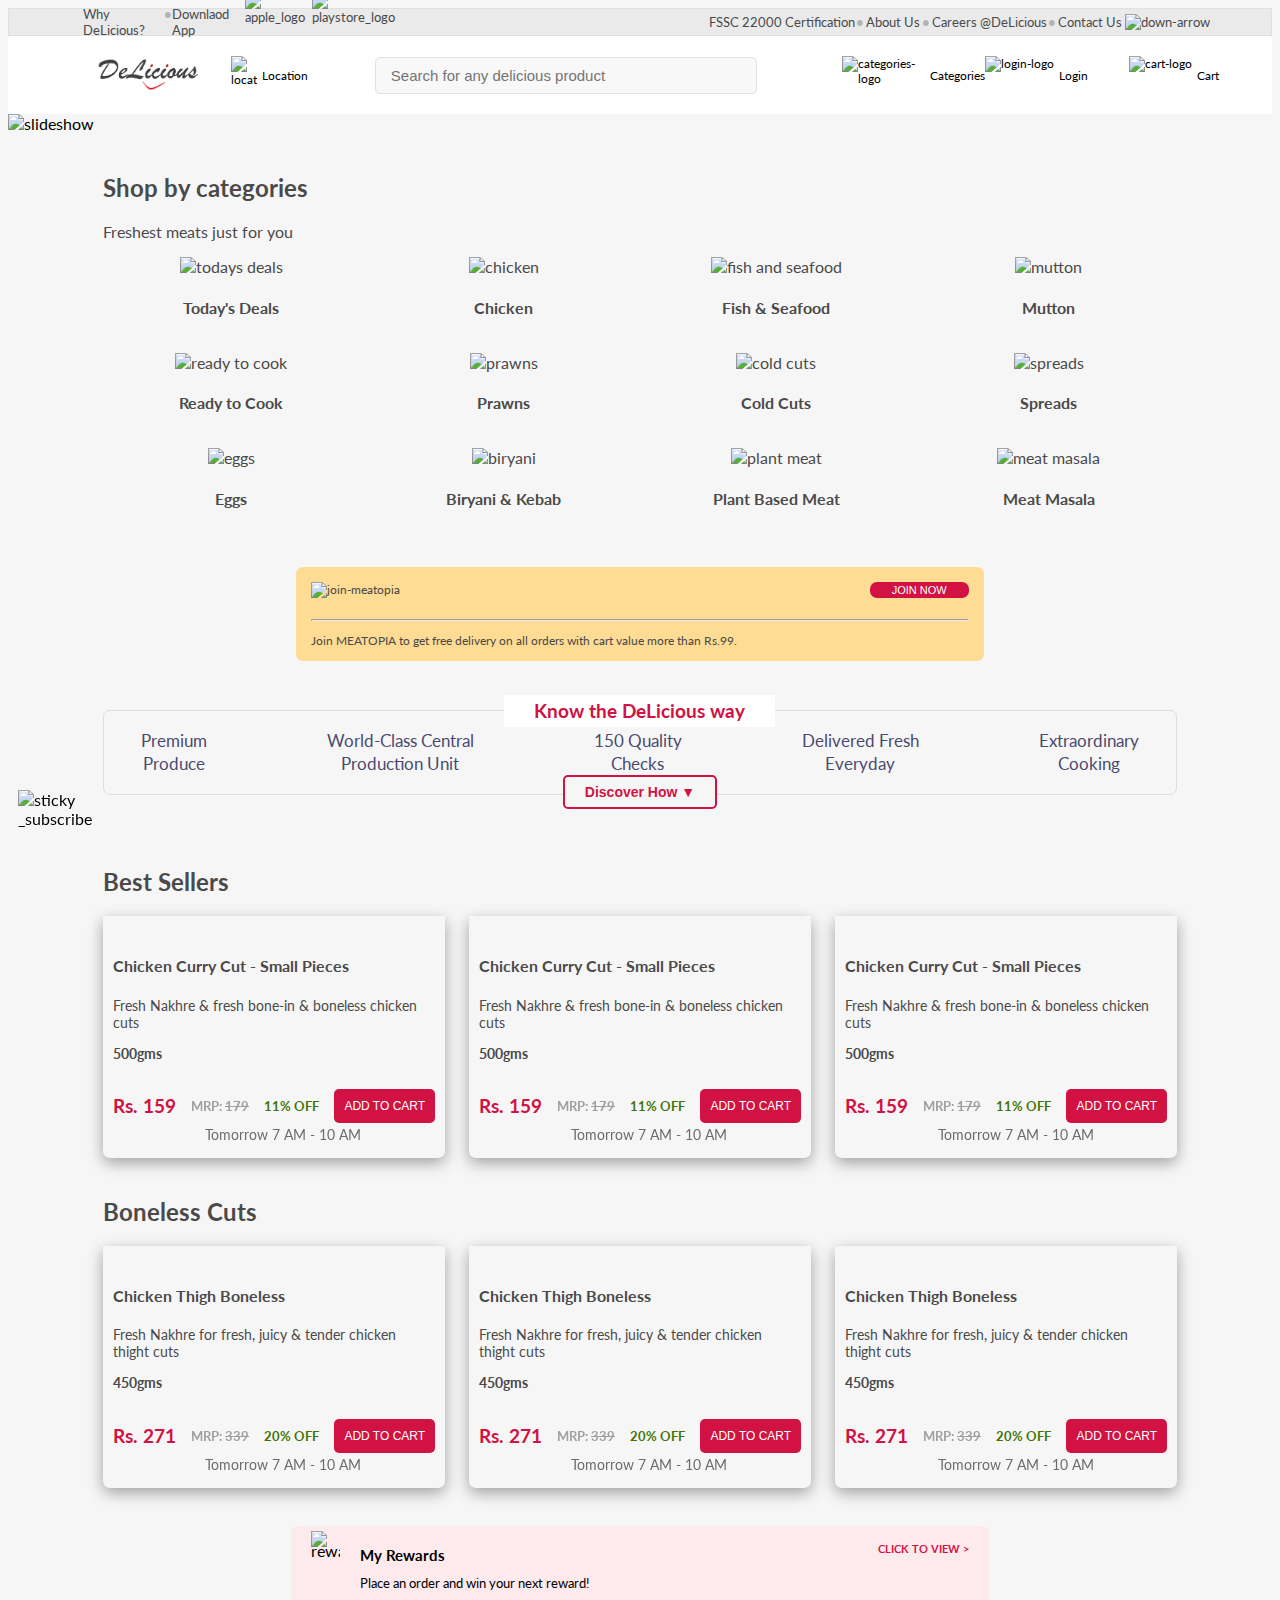
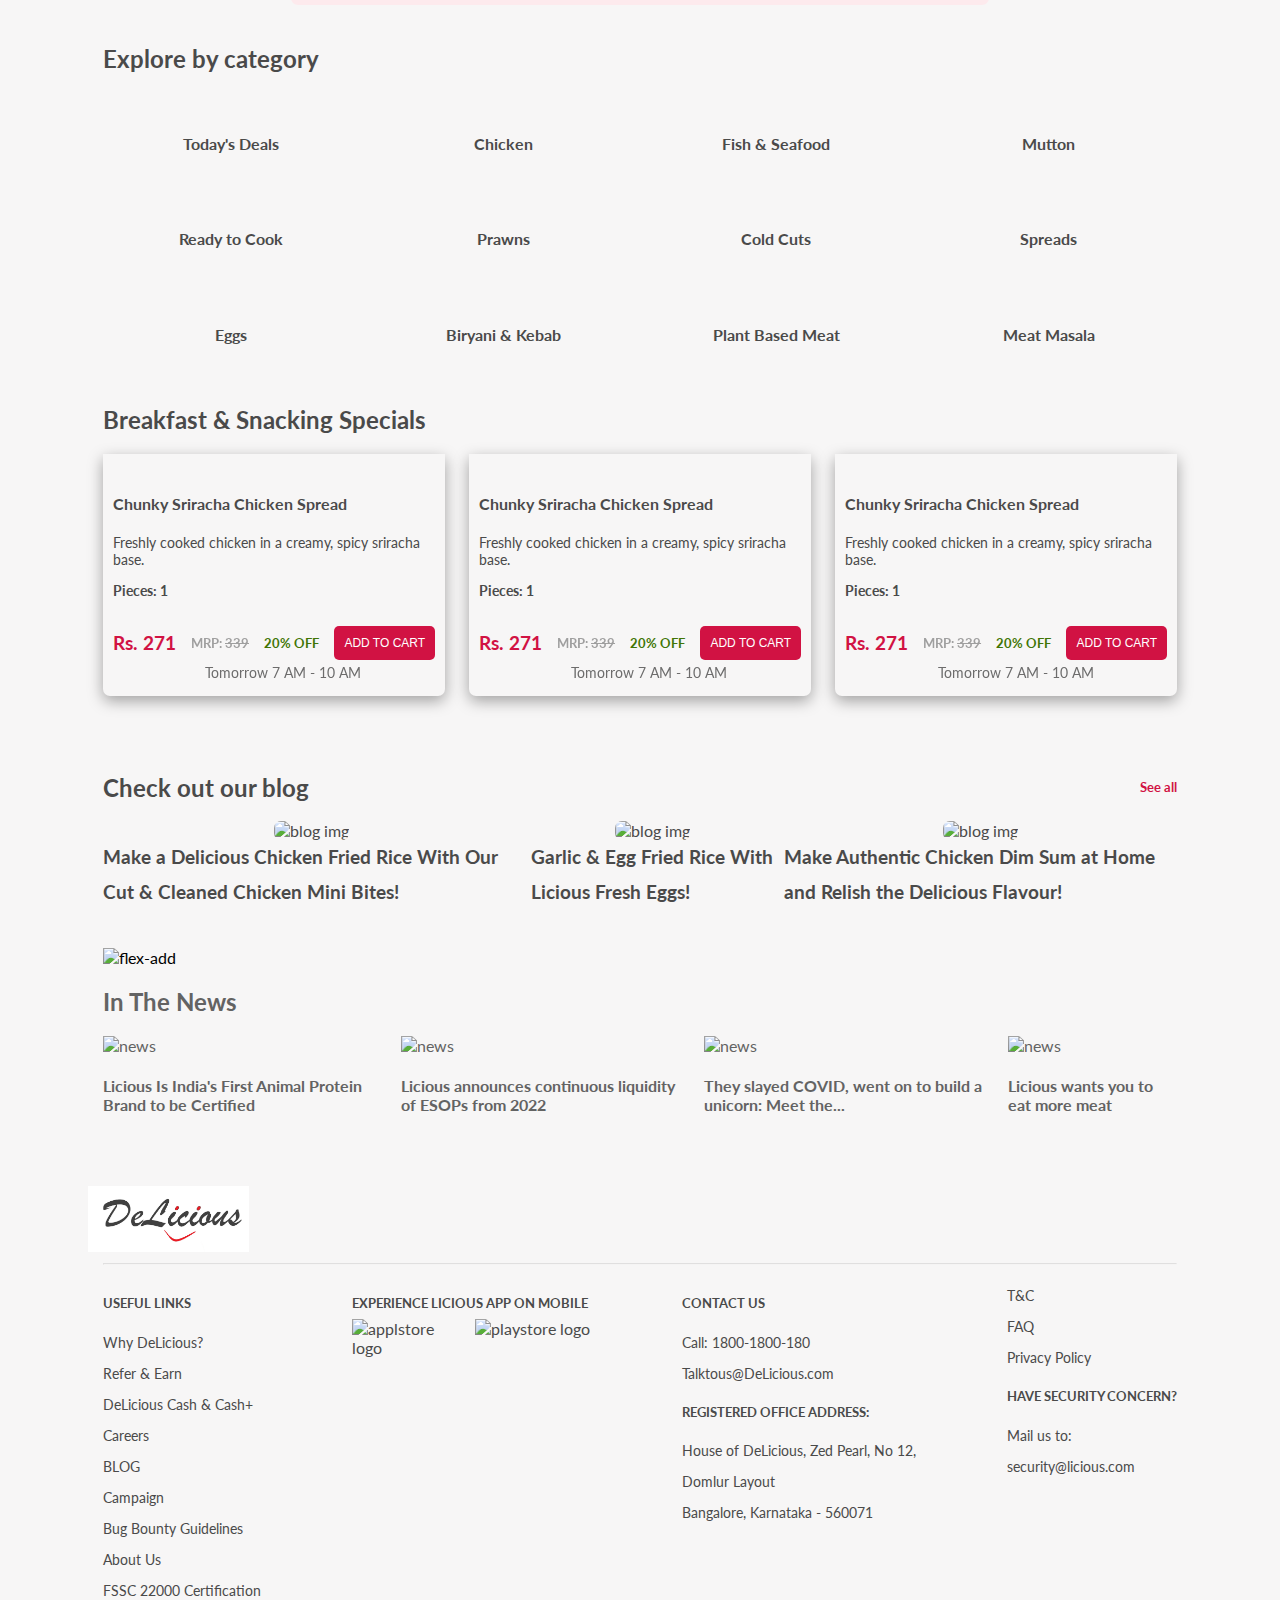
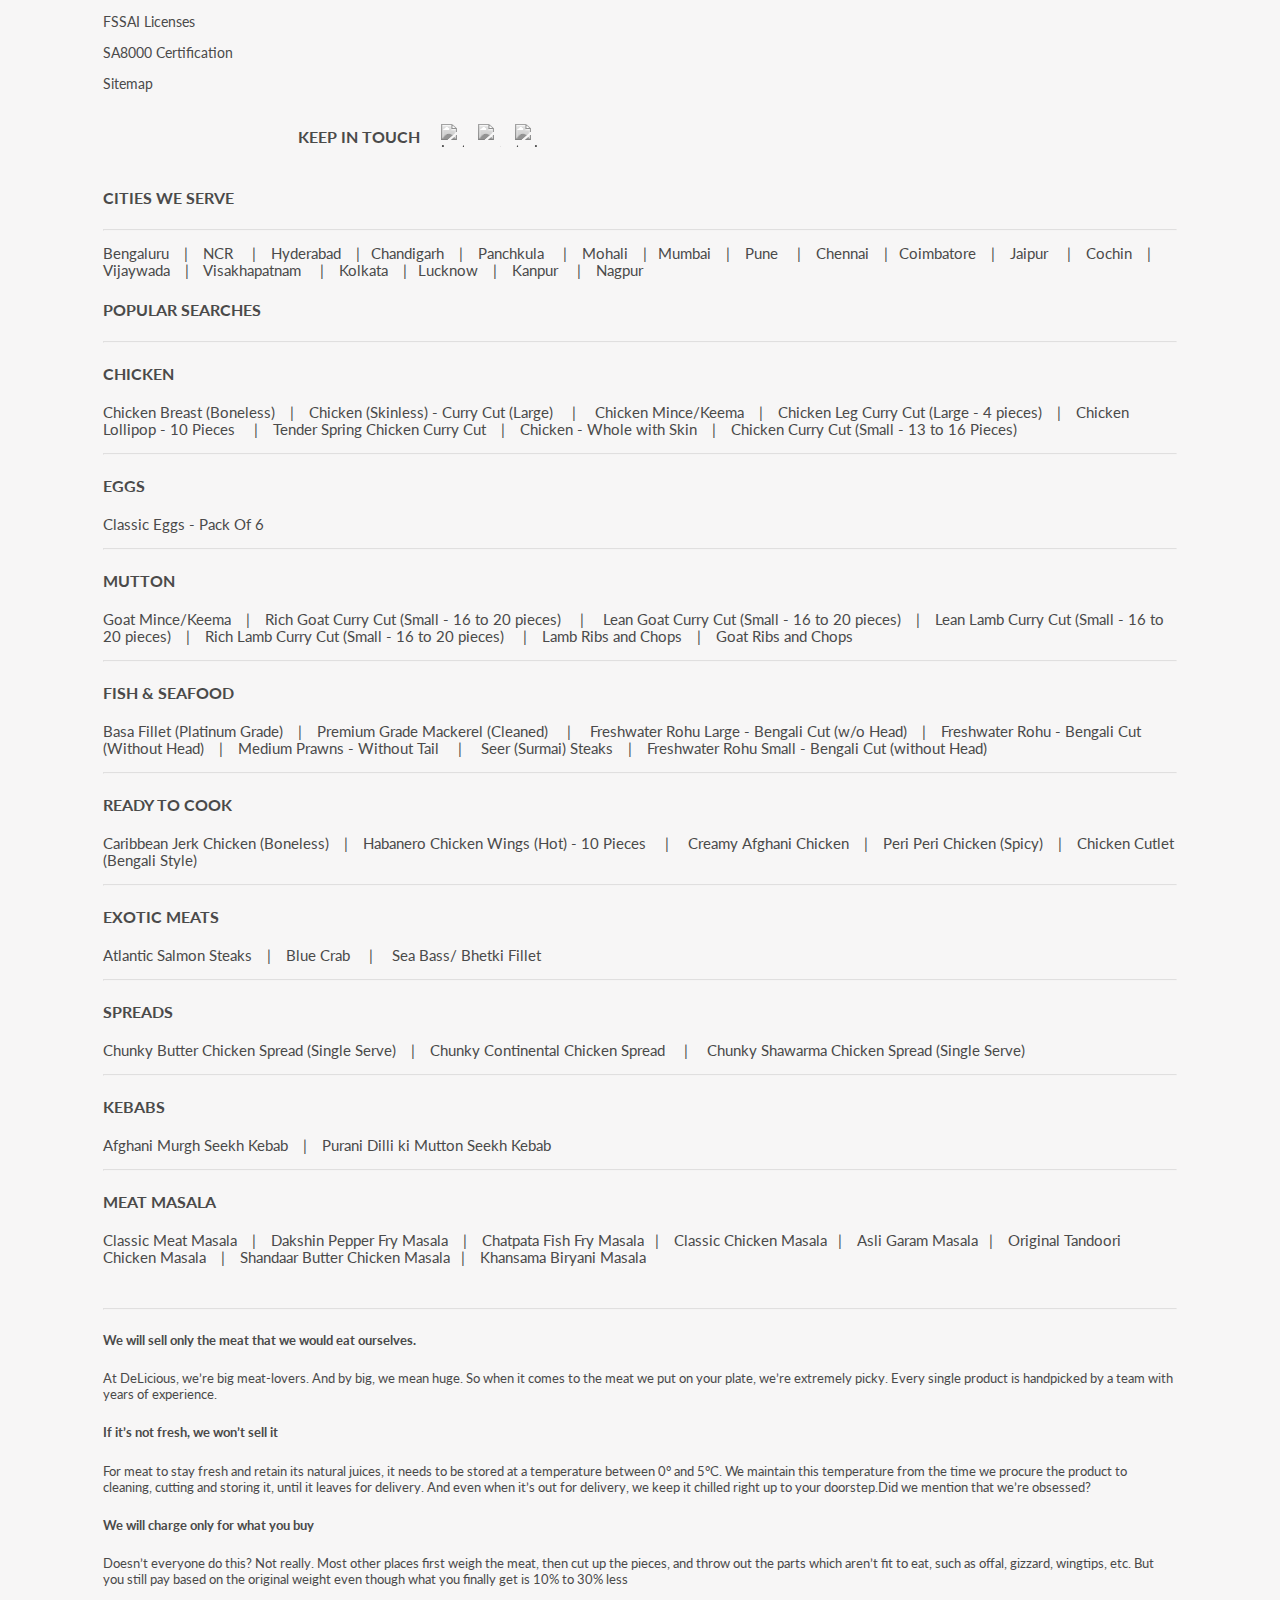
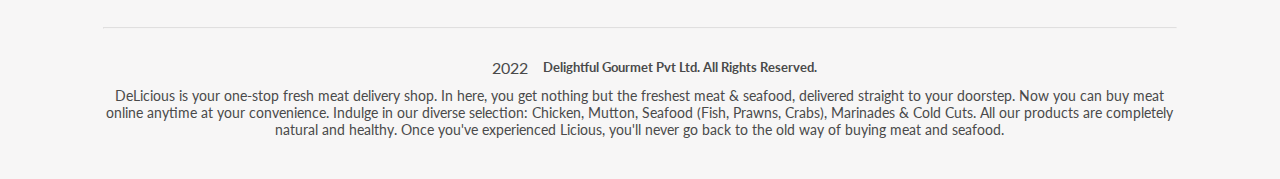
==== index.html @ 7a07c832 "Merge pull request #16 from AditiSharma00/Umesh_day01" ====
<!DOCTYPE html>
<html lang="en">
  <head>
    <meta charset="UTF-8" />
    <meta http-equiv="X-UA-Compatible" content="IE=edge" />
    <meta name="viewport" content="width=device-width, initial-scale=1.0" />
    <!-- importing the font -->
    <link href='http://fonts.googleapis.com/css?family=Lato:400,700' rel='stylesheet' type='text/css'>
    <title>
      Order Meat Online - Buy Fresh & High Quality Meat at Best Price on
      DeLicious.in
    </title>
   <link rel="stylesheet" href="./index.css">
  </head>


    <!-- top nav -->
    <div id="top-navbar">
      <div id="top-1">
        <p>Why DeLicious?</p>
        <p id="dot">•</p>
        <p>Downlaod App</p>
        <img
          src="https://www.licious.in/img/rebranding/ios_app_icon.svg"
          alt="apple_logo"
        />
        <img
          src="https://www.licious.in/img/rebranding/android_app_icon.svg"
          alt="playstore_logo"
        />
      </div>
      <div id="top-2">
        <p>FSSC 22000 Certification</p>
        <p id="dot">•</p>
        <p>About Us</p>
        <p id="dot">•</p>
        <p>Careers @DeLicious</p>
        <p id="dot">•</p>
        <p>
          Contact Us
          <img
            width="10%"
            src="https://www.licious.in/img/rebranding/down-arrow.png"
            alt="down-arrow"
          />
        </p>
      </div>
    </div>

    <!-- bottom nav -->
    <div id="bottom-navbar">

      <div>
        <a href="./index.html"> <img width="80%" src="./main_logo.jpeg" alt="main_logo" /></a>
      </div>
      <div>
        
          <img width="18%"
            src="https://www.licious.in/img/rebranding/location_icon.svg"
            alt="location_icon"
          />
           <p>Location</p>
       
      </div>
      <div>
        <input type="text" placeholder="Search for any delicious product" />
      </div>
      <div style="padding-left: 85px;">
        <img
          src="https://www.licious.in/img/rebranding/category-dropdown-icon.svg"
          alt="categories-logo"
        />
         <p id="red">Categories</p>
      </div>
      <div>
        <img
          src="https://www.licious.in/img/rebranding/profile_icon.svg"
          alt="login-logo"
        />
         <p id="red">Login</p>
      </div>
      <div>
        <img
          src="https://www.licious.in/img/rebranding/cart_icon.svg"
          alt="cart-logo"
        />
        <!-- <p style=" color: white; position:initial; font-weight: bolder;margin-left: -15px;margin-bottom: 35px;background-color: #D11243;width: 15px; text-align: center; border-radius: 50%">1</p> -->
         <p>Cart</p> 
      </div>
    </div>
  
  
    <!-- slideshow-1 -->
    <div id="slideshow-1">
      <img
        width="100%"
        src="https://d2407na1z3fc0t.cloudfront.net/Slider/banner_63630e9d6ba0e"
        alt="slideshow"
      />
    </div>
     
    <!-- sticky subscribe -->
     <img class="sticky" width="8%" src="https://www.licious.in/img/rebranding/banner/side.png" alt="sticky _subscribe">

    <!-- categories-1 -->
    <div id="categories-1">
      <div id="head-1"><h2>Shop by categories</h2> <p>Freshest meats just for you</p></div>
      <div id="grid-1">
      <div><img width="100%" src="https://dao54xqhg9jfa.cloudfront.net/OMS-Category/cb6e4eb8-6aec-7872-1638-0c2cf7970b71/original/Todays_Deals.png" alt="todays deals"> <h4>Today's Deals</h4></div>
      <div><img width="100%" src="https://dao54xqhg9jfa.cloudfront.net/OMS-Category/34466dbd-a515-edd1-3e99-05000f217cb6/original/Chicken_(2).png" alt="chicken"> <h4>Chicken</h4></div>
      <div><img width="100%" src="https://dao54xqhg9jfa.cloudfront.net/OMS-Category/caac432f-545f-f03f-ce10-3b911916da70/original/FIsh_(1).png" alt="fish and seafood"> <h4>Fish & Seafood</h4></div>
      <div><img width="100%" src="https://dao54xqhg9jfa.cloudfront.net/OMS-Category/3a3d173d-5537-dafc-0be4-dec0791dcd24/original/MUT.png" alt="mutton"> <h4>Mutton</h4></div>
      <div><img width="100%" src="https://dao54xqhg9jfa.cloudfront.net/OMS-Category/21653c3a-4d6d-da71-2432-6833b88e9629/original/RC.png" alt="ready to cook"> <h4>Ready to Cook</h4></div>
      <div><img width="100%" src="https://dao54xqhg9jfa.cloudfront.net/OMS-Category/f4053965-f199-80a0-2551-d85d712574e2/original/Prawn_(2).png" alt="prawns"> <h4>Prawns</h4></div>
      <div><img width="100%" src="https://dao54xqhg9jfa.cloudfront.net/OMS-Category/49a8dd0c-7254-0b89-b348-b57281c76f5a/original/Coldcuts_(2).png" alt="cold cuts"> <h4>Cold Cuts</h4></div>
      <div><img width="100%" src="https://dao54xqhg9jfa.cloudfront.net/OMS-Category/d9a97969-ebd7-977c-e676-b343a18d7318/original/SPD.png" alt="spreads"> <h4>Spreads</h4></div>
      <div><img width="100%" src="https://dao54xqhg9jfa.cloudfront.net/OMS-Category/1bd08fae-c971-390a-ce8a-6f6502f5bd0d/original/Eggs_(1).png" alt="eggs"> <h4>Eggs</h4></div>
      <div><img width="100%" src="https://dao54xqhg9jfa.cloudfront.net/OMS-Category/0b7ccd0f-0811-c38b-5420-0317c8006bda/original/Biryani_(2).png" alt="biryani"> <h4>Biryani & Kebab</h4></div>
      <div><img width="100%" src="https://dao54xqhg9jfa.cloudfront.net/OMS-Category/66e49926-d949-dfb3-2e79-8052d07f0a3b/original/PBM_6_(8).png" alt="plant meat"> <h4>Plant Based Meat</h4></div>
      <div><img width="100%" src="https://dao54xqhg9jfa.cloudfront.net/OMS-Category/3f37d093-81cf-3c66-115a-2a4575420d68/original/Masala_1200x840_web.png" alt="meat masala"> <h4>Meat Masala</h4></div>
    </div> <br> <br>
  <!-- meatopia -->
    <div id="join-meatopia">
      <div><img width="15%" src="https://www.licious.in/img/rebranding/loyalty_licious_logo.svg" alt="join-meatopia"> <button id="joinnow-btn" >JOIN NOW</button></div>
      <br>  <hr> 
      <p>Join MEATOPIA to get free delivery on all orders with cart value more than Rs.99.</p>
    </div>
    </div>

    <!-- discover how -->
    <div id="pasted_here" style="display: block;"> 

      <div id="discover">
        <div id="disc-main"> <h3> <span style="background-color: white; padding: 5px 30px;"> Know the DeLicious way </span></h3>  </div>
   
        <div id="discover-child">
         <div><p>Premium</p> <p> Produce</p></div> 
         <div><p>World-Class Central</p> <p> Production Unit</p></div>
         <div><p>150 Quality</p> <p> Checks</p></div>
         <div><p>Delivered Fresh</p> <p> Everyday</p></div>
         <div><p>Extraordinary</p> <p> Cooking</p></div>
        </div>
        <div style="text-align: center;margin-top:-20px;"> <button id="btn_02" >Discover How ▼</button>
        </div>
       </div>
       
      </div>
    
        <div id="hectic_one" style="display: none;">
          <!-- collapible div  -->
   <br> <br>
   
   
   <div id="collapse-main" >
   <h3 style="margin-top: -12px; text-align: center; "><span style="background-color: #FBFBFB; padding: 10px 50px; color: #D11243;">The DeLicious way</span> </h3>
    <p style="display: flex;flex-direction:row-reverse;margin-right:20px;margin-top: -15px;color: #636363;"><span id="ex" style="cursor: pointer;">x</span></p>

    <div style="display: flex;justify-content: space-around;">
      <div id="collapse-main-child-1" style="width: 30%;border: 1px solid none;color: #636363 ;text-align: center;filter:grayscale();display: flex;flex-direction: column;justify-content:space-around; gap: 100px;">
        <div>
          <img width="60%" src="https://www.licious.in/img/rebranding/landing/USP1.png" alt="img">
          <h4>Premium produce, sourced directly from the origin</h4>
          <p>At Licious, we work closely with our farmers to ensure the best ethically-raised breeds that are administered nutrient-rich feed under stringent biosecurity protocols. Utmost care at the source is what sets our quality beyond ordinary.</p>
        </div>
  
        <div>
          <img width="60%" src="https://www.licious.in/img/rebranding/landing/USP3.png" alt="img">
          <h4>Compliance to 150 stringent quality checks.</h4>
          <p>Our highly qualified team of doctors & chefs strictly comply with the FSSAI hygiene standards for handling & processing to offer you premium grade gourmet meat, fish and seafood products.</p>
        </div>
  
        <div>
          <img width="60%" src="https://www.licious.in/img/rebranding/landing/USP5.png" alt="img">
          <h4>Experience extraordinary cooking</h4>
          <p>Our premium meat, fish and seafood products are cleaned, wastage-free & cook faster with minimum moisture loss so you get more value for your money.</p>
        </div>
  
      </div>

      <!-- mid-image -->

      <div style="display: flex; align-items: center;"><img width="130px" src="https://i.ibb.co/vYb08D1/host-it.png" alt=""></div>
  
      <div id="collapse-main-child-2" style="width: 30%;border: 1px solid none;color: #636363; text-align: center;filter:grayscale();display: flex;flex-direction: column;justify-content:space-around;">
        <div>
          <img width="60%" src="https://www.licious.in/img/rebranding/landing/USP2.png" alt="img">
          <h4>
            Scientifically designed Central Production Unit</h4>
          <p>Our first-of-its-kind world-class production unit is temperature controlled to maintain natural goodness and nutrients. We adhere to highest quality standards by combining meat science and artisanal butchery.</p>
        </div>
  
        <div>
          <img width="60%" src="https://www.licious.in/img/rebranding/landing/USP4.png" alt="img">
          <h4>Delivered fresh every day</h4>
          <p>Day’s cut lamb and chicken from our farms, and day’s catch seafood straight from the coast, delivered chilled and not frozen so you get meat as fresh as it can get.

          </p>
        </div>
  
  
      </div>
  
    </div>
   </div>

   <h3 style="margin-top: -18px; text-align: center; "><button id="close" style="background-color: #FBFBFB;cursor: pointer; padding: 7px 25px; color: #D11243;border: none;border: 2px solid #D11243;border-radius: 7px ;font-size: 14px;font-weight: bold;"> Close ˄</button> </h3>

   <!-- collapsible div ends here -->
        </div>


    
     <!-- banks flex --> <br> 
     <div id="flex-1"><img width="100%" src="https://dao54xqhg9jfa.cloudfront.net/OMS-StaticBanner/a5372f18-3f0a-a801-0160-cb20957f3acd/original/static-bank-units-nov-web.jpg?format=webp" alt=""></div>


    <!-- cards here -->
    <div id="main-cards" style="width: 85%; margin: auto; color: #4A4A4A;">
      <div><h2>Best Sellers</h2></div>


        <div style="display: flex;justify-content: space-between;">
          <div style="width:30%;box-shadow: rgba(0, 0, 0, 0.35) 0px 5px 15px; padding: 0px 10px 1px 10px; border-radius: 0px 0px 7px 7px;">
            <img style="border-radius: 7px 7px 0px 0px ; text-align: center;" width="100%" src="https://dao54xqhg9jfa.cloudfront.net/OMS-ProductMerchantdising/ac53a507-4bdd-92cd-ee0b-c96281e04999/original/chicken-curry-cut.jpg?format=webp" alt="">
            <h4>Chicken Curry Cut - Small Pieces</h4> 
            <p style="font-size: 14px;">Fresh Nakhre & fresh bone-in & boneless chicken cuts</p>
            <p style="font-size: 14px;font-weight: bold;">500gms</p>
            <div style="display:flex; justify-content:space-between;align-items: center;"><h3 style="color: #D11243;">Rs. 159</h3><h5 style="opacity: 50%;">MRP: <strike>179</strike> </h5><h5 style="color:#417505">11% OFF</h5>  <button style="color: white; background-color:#D11243; border:none;border-radius: 5px ;padding: 10px 10px;font-size: 12px;" >ADD TO CART</button></div>
            <p style="text-align: center;opacity: 80%; margin-top: -10px; font-size: 14px; "><img style="margin-top:10px;" width="6%" src="https://www.licious.in/img/rebranding/express_delivery.svg" alt=""> &emsp; Tomorrow 7 AM - 10 AM</p>
          </div>
  
          <div style="width:30%;box-shadow: rgba(0, 0, 0, 0.35) 0px 5px 15px; padding: 0px 10px 1px 10px; border-radius: 0px 0px 7px 7px;">
            <img style="border-radius: 7px 7px 0px 0px ; text-align: center;" width="100%" src="https://dao54xqhg9jfa.cloudfront.net/OMS-ProductMerchantdising/ac53a507-4bdd-92cd-ee0b-c96281e04999/original/chicken-curry-cut.jpg?format=webp" alt="">
            <h4>Chicken Curry Cut - Small Pieces</h4> 
            <p style="font-size: 14px;">Fresh Nakhre & fresh bone-in & boneless chicken cuts</p>
            <p style="font-size: 14px;font-weight: bold;">500gms</p>
            <div style="display:flex; justify-content:space-between;align-items: center;"><h3 style="color: #D11243;">Rs. 159</h3><h5 style="opacity: 50%;">MRP: <strike>179</strike> </h5><h5 style="color:#417505">11% OFF</h5>  <button style="color: white; background-color:#D11243; border:none;border-radius: 5px ;padding: 10px 10px;font-size: 12px;" >ADD TO CART</button></div>
            <p style="text-align: center;opacity: 80%; margin-top: -10px; font-size: 14px; "><img style="margin-top:10px;" width="6%" src="https://www.licious.in/img/rebranding/express_delivery.svg" alt=""> &emsp; Tomorrow 7 AM - 10 AM</p>
          </div>
  
  
          <div style="width:30%;box-shadow: rgba(0, 0, 0, 0.35) 0px 5px 15px; padding: 0px 10px 1px 10px; border-radius: 0px 0px 7px 7px;">
            <img style="border-radius: 7px 7px 0px 0px ; text-align: center;" width="100%" src="https://dao54xqhg9jfa.cloudfront.net/OMS-ProductMerchantdising/ac53a507-4bdd-92cd-ee0b-c96281e04999/original/chicken-curry-cut.jpg?format=webp" alt="">
            <h4>Chicken Curry Cut - Small Pieces</h4> 
            <p style="font-size: 14px;">Fresh Nakhre & fresh bone-in & boneless chicken cuts</p>
            <p style="font-size: 14px;font-weight: bold;">500gms</p>
            <div style="display:flex; justify-content:space-between;align-items: center;"><h3 style="color: #D11243;">Rs. 159</h3><h5 style="opacity: 50%;">MRP: <strike>179</strike> </h5><h5 style="color:#417505">11% OFF</h5>  <button style="color: white; background-color:#D11243; border:none;border-radius: 5px ;padding: 10px 10px;font-size: 12px;" >ADD TO CART</button></div>
            <p style="text-align: center;opacity: 80%; margin-top: -10px; font-size: 14px; "><img style="margin-top:10px;" width="6%" src="https://www.licious.in/img/rebranding/express_delivery.svg" alt=""> &emsp; Tomorrow 7 AM - 10 AM</p>
          </div>
        </div>

      </div>

       <!-- cards here --> <br>
    <div id="main-cards" style="width: 85%; margin: auto; color: #4A4A4A;">
      <div><h2>Boneless Cuts</h2></div>


        <div style="display: flex;justify-content: space-between;">
          <div style="width:30%;box-shadow: rgba(0, 0, 0, 0.35) 0px 5px 15px; padding: 0px 10px 1px 10px; border-radius: 0px 0px 7px 7px;">
            <img style="border-radius: 7px 7px 0px 0px ; text-align: center;" width="100%" src="https://dao54xqhg9jfa.cloudfront.net/OMS-ProductMerchantdising/ffd4144f-25a7-6f26-2d90-9a9db0332dda/original/Chicken_Thigh_Boneless_Hero_Shot.jpg?format=webp" alt="">
            <h4>Chicken Thigh Boneless</h4> 
            <p style="font-size: 14px;">Fresh Nakhre for fresh, juicy & tender chicken thight cuts</p>
            <p style="font-size: 14px;font-weight: bold;">450gms</p>
            <div style="display:flex; justify-content:space-between;align-items: center;"><h3 style="color: #D11243;">Rs. 271</h3><h5 style="opacity: 50%;">MRP: <strike>339</strike> </h5><h5 style="color:#417505">20% OFF</h5>  <button style="color: white; background-color:#D11243; border:none;border-radius: 5px ;padding: 10px 10px;font-size: 12px;" >ADD TO CART</button></div>
            <p style="text-align: center;opacity: 80%; margin-top: -10px; font-size: 14px; "><img style="margin-top:10px;" width="6%" src="https://www.licious.in/img/rebranding/express_delivery.svg" alt=""> &emsp; Tomorrow 7 AM - 10 AM</p>
          </div>

          <div style="width:30%;box-shadow: rgba(0, 0, 0, 0.35) 0px 5px 15px; padding: 0px 10px 1px 10px; border-radius: 0px 0px 7px 7px;">
            <img style="border-radius: 7px 7px 0px 0px ; text-align: center;" width="100%" src="https://dao54xqhg9jfa.cloudfront.net/OMS-ProductMerchantdising/ffd4144f-25a7-6f26-2d90-9a9db0332dda/original/Chicken_Thigh_Boneless_Hero_Shot.jpg?format=webp" alt="">
            <h4>Chicken Thigh Boneless</h4> 
            <p style="font-size: 14px;">Fresh Nakhre for fresh, juicy & tender chicken thight cuts</p>
            <p style="font-size: 14px;font-weight: bold;">450gms</p>
            <div style="display:flex; justify-content:space-between;align-items: center;"><h3 style="color: #D11243;">Rs. 271</h3><h5 style="opacity: 50%;">MRP: <strike>339</strike> </h5><h5 style="color:#417505">20% OFF</h5>  <button style="color: white; background-color:#D11243; border:none;border-radius: 5px ;padding: 10px 10px;font-size: 12px;" >ADD TO CART</button></div>
            <p style="text-align: center;opacity: 80%; margin-top: -10px; font-size: 14px; "><img style="margin-top:10px;" width="6%" src="https://www.licious.in/img/rebranding/express_delivery.svg" alt=""> &emsp; Tomorrow 7 AM - 10 AM</p>
          </div>

          <div style="width:30%;box-shadow: rgba(0, 0, 0, 0.35) 0px 5px 15px; padding: 0px 10px 1px 10px; border-radius: 0px 0px 7px 7px;">
            <img style="border-radius: 7px 7px 0px 0px ; text-align: center;" width="100%" src="https://dao54xqhg9jfa.cloudfront.net/OMS-ProductMerchantdising/ffd4144f-25a7-6f26-2d90-9a9db0332dda/original/Chicken_Thigh_Boneless_Hero_Shot.jpg?format=webp" alt="">
            <h4>Chicken Thigh Boneless</h4> 
            <p style="font-size: 14px;">Fresh Nakhre for fresh, juicy & tender chicken thight cuts</p>
            <p style="font-size: 14px;font-weight: bold;">450gms</p>
            <div style="display:flex; justify-content:space-between;align-items: center;"><h3 style="color: #D11243;">Rs. 271</h3><h5 style="opacity: 50%;">MRP: <strike>339</strike> </h5><h5 style="color:#417505">20% OFF</h5>  <button style="color: white; background-color:#D11243; border:none;border-radius: 5px ;padding: 10px 10px;font-size: 12px;" >ADD TO CART</button></div>
            <p style="text-align: center;opacity: 80%; margin-top: -10px; font-size: 14px; "><img style="margin-top:10px;" width="6%" src="https://www.licious.in/img/rebranding/express_delivery.svg" alt=""> &emsp; Tomorrow 7 AM - 10 AM</p>
          </div>
  
        </div>

      </div>
   

     <!-- my rewards --> <br> <br>
     <div id="rewards-1">
      <div style="display: flex; line-height: 8px;"><img width="8%" src="https://www.licious.in/img/rebranding/rewards/rewards_icon.svg" alt="rewards_icon"> <div style="margin-left: 20px;"><h4 style="font-size: 15px;">My Rewards</h4> <p style="font-size: 13px; ;">Place an order and win your next reward!</p></div></div>
      <div><p style="font-size: 11px;color: #D11243;font-weight: bold;">CLICK TO VIEW ></p></div>
     </div>

     <!-- categories-1 -->
     

    <div id="categories-1">
      <div id="head-1"><h2>Explore by category</h2> </div>
      <div id="grid-1">
      <div><img width="100%" src="https://dao54xqhg9jfa.cloudfront.net/OMS-Category/cb6e4eb8-6aec-7872-1638-0c2cf7970b71/original/Todays_Deals.png" alt=""> <h4>Today's Deals</h4></div>
      <div><img width="100%" src="https://dao54xqhg9jfa.cloudfront.net/OMS-Category/34466dbd-a515-edd1-3e99-05000f217cb6/original/Chicken_(2).png" alt=""> <h4>Chicken</h4></div>
      <div><img width="100%" src="https://dao54xqhg9jfa.cloudfront.net/OMS-Category/caac432f-545f-f03f-ce10-3b911916da70/original/FIsh_(1).png" alt=""> <h4>Fish & Seafood</h4></div>
      <div><img width="100%" src="https://dao54xqhg9jfa.cloudfront.net/OMS-Category/3a3d173d-5537-dafc-0be4-dec0791dcd24/original/MUT.png" alt=""> <h4>Mutton</h4></div>
      <div><img width="100%" src="https://dao54xqhg9jfa.cloudfront.net/OMS-Category/21653c3a-4d6d-da71-2432-6833b88e9629/original/RC.png" alt=""> <h4>Ready to Cook</h4></div>
      <div><img width="100%" src="https://dao54xqhg9jfa.cloudfront.net/OMS-Category/f4053965-f199-80a0-2551-d85d712574e2/original/Prawn_(2).png" alt=""> <h4>Prawns</h4></div>
      <div><img width="100%" src="https://dao54xqhg9jfa.cloudfront.net/OMS-Category/49a8dd0c-7254-0b89-b348-b57281c76f5a/original/Coldcuts_(2).png" alt=""> <h4>Cold Cuts</h4></div>
      <div><img width="100%" src="https://dao54xqhg9jfa.cloudfront.net/OMS-Category/d9a97969-ebd7-977c-e676-b343a18d7318/original/SPD.png" alt=""> <h4>Spreads</h4></div>
      <div><img width="100%" src="https://dao54xqhg9jfa.cloudfront.net/OMS-Category/1bd08fae-c971-390a-ce8a-6f6502f5bd0d/original/Eggs_(1).png" alt=""> <h4>Eggs</h4></div>
      <div><img width="100%" src="https://dao54xqhg9jfa.cloudfront.net/OMS-Category/0b7ccd0f-0811-c38b-5420-0317c8006bda/original/Biryani_(2).png" alt=""> <h4>Biryani & Kebab</h4></div>
      <div><img width="100%" src="https://dao54xqhg9jfa.cloudfront.net/OMS-Category/66e49926-d949-dfb3-2e79-8052d07f0a3b/original/PBM_6_(8).png" alt=""> <h4>Plant Based Meat</h4></div>
      <div><img width="100%" src="https://dao54xqhg9jfa.cloudfront.net/OMS-Category/3f37d093-81cf-3c66-115a-2a4575420d68/original/Masala_1200x840_web.png" alt=""> <h4>Meat Masala</h4></div>
    </div> 
    </div>



 <!-- cards here --> 
 <div id="main-cards" style="width: 85%; margin: auto; color: #4A4A4A;">
  <div><h2>Breakfast & Snacking Specials</h2></div>


    <div style="display: flex;justify-content: space-between;">
      <div style="width:30%;box-shadow: rgba(0, 0, 0, 0.35) 0px 5px 15px; padding: 0px 10px 1px 10px; border-radius: 0px 0px 7px 7px;">
        <img style="border-radius: 7px 7px 0px 0px ; text-align: center;" width="100%" src="https://dao54xqhg9jfa.cloudfront.net/OMS-ProductMerchantdising/faa6ff18-1108-6acf-4885-aa0fdb5e13ec/original/Chunky-Shawarma-Chicken-Spread_(7).jpg?format=webp" alt="">
        <h4>Chunky Sriracha Chicken Spread</h4> 
        <p style="font-size: 14px;">Freshly cooked chicken in a creamy, spicy sriracha base.</p>
        <p style="font-size: 14px;font-weight: bold;">Pieces: 1</p>
        <div style="display:flex; justify-content:space-between;align-items: center;"><h3 style="color: #D11243;">Rs. 271</h3><h5 style="opacity: 50%;">MRP: <strike>339</strike> </h5><h5 style="color:#417505">20% OFF</h5>  <button style="color: white; background-color:#D11243; border:none;border-radius: 5px ;padding: 10px 10px;font-size: 12px;" >ADD TO CART</button></div>
        <p style="text-align: center;opacity: 80%; margin-top: -10px; font-size: 14px; "><img style="margin-top:10px;" width="6%" src="https://www.licious.in/img/rebranding/express_delivery.svg" alt=""> &emsp; Tomorrow 7 AM - 10 AM</p>
      </div>

      <div style="width:30%;box-shadow: rgba(0, 0, 0, 0.35) 0px 5px 15px; padding: 0px 10px 1px 10px; border-radius: 0px 0px 7px 7px;">
        <img style="border-radius: 7px 7px 0px 0px ; text-align: center;" width="100%" src="https://dao54xqhg9jfa.cloudfront.net/OMS-ProductMerchantdising/faa6ff18-1108-6acf-4885-aa0fdb5e13ec/original/Chunky-Shawarma-Chicken-Spread_(7).jpg?format=webp" alt="">
        <h4>Chunky Sriracha Chicken Spread</h4> 
        <p style="font-size: 14px;">Freshly cooked chicken in a creamy, spicy sriracha base.</p>
        <p style="font-size: 14px;font-weight: bold;">Pieces: 1</p>
        <div style="display:flex; justify-content:space-between;align-items: center;"><h3 style="color: #D11243;">Rs. 271</h3><h5 style="opacity: 50%;">MRP: <strike>339</strike> </h5><h5 style="color:#417505">20% OFF</h5>  <button style="color: white; background-color:#D11243; border:none;border-radius: 5px ;padding: 10px 10px;font-size: 12px;" >ADD TO CART</button></div>
        <p style="text-align: center;opacity: 80%; margin-top: -10px; font-size: 14px; "><img style="margin-top:10px;" width="6%" src="https://www.licious.in/img/rebranding/express_delivery.svg" alt=""> &emsp; Tomorrow 7 AM - 10 AM</p>
      </div>

      <div style="width:30%;box-shadow: rgba(0, 0, 0, 0.35) 0px 5px 15px; padding: 0px 10px 1px 10px; border-radius: 0px 0px 7px 7px;">
        <img style="border-radius: 7px 7px 0px 0px ; text-align: center;" width="100%" src="https://dao54xqhg9jfa.cloudfront.net/OMS-ProductMerchantdising/faa6ff18-1108-6acf-4885-aa0fdb5e13ec/original/Chunky-Shawarma-Chicken-Spread_(7).jpg?format=webp" alt="">
        <h4>Chunky Sriracha Chicken Spread</h4> 
        <p style="font-size: 14px;">Freshly cooked chicken in a creamy, spicy sriracha base.</p>
        <p style="font-size: 14px;font-weight: bold;">Pieces: 1</p>
        <div style="display:flex; justify-content:space-between;align-items: center;"><h3 style="color: #D11243;">Rs. 271</h3><h5 style="opacity: 50%;">MRP: <strike>339</strike> </h5><h5 style="color:#417505">20% OFF</h5>  <button style="color: white; background-color:#D11243; border:none;border-radius: 5px ;padding: 10px 10px;font-size: 12px;" >ADD TO CART</button></div>
        <p style="text-align: center;opacity: 80%; margin-top: -10px; font-size: 14px; "><img style="margin-top:10px;" width="6%" src="https://www.licious.in/img/rebranding/express_delivery.svg" alt=""> &emsp; Tomorrow 7 AM - 10 AM</p>
      </div>

     

    </div>

  </div>


    <!-- blogs --> <br> <br> <br>

    <div id="blog">
      <div style="display: flex; align-items: center;width: 100%;justify-content: space-between;"><h2>Check out our blog</h2> <p style="color:#D11243; font-size: 13px;font-weight: bold;cursor:pointer;">See all</p></div> 

      <div id="blog-parent">
       <div><img width="100%" src="https://www.licious.in/blog/wp-content/uploads/2022/12/Shutterstock_1043177881.jpg" alt="blog img"><h3>Make a Delicious Chicken Fried Rice With Our Cut & Cleaned Chicken Mini Bites!</h3></div>
       <div><img width="100%" src="https://www.licious.in/blog/wp-content/uploads/2022/12/Shutterstock_2060198936.jpg" alt="blog img"><h3>Garlic & Egg Fried Rice With Licious Fresh Eggs!</h3></div>
       <div><img width="100%" src="https://www.licious.in/blog/wp-content/uploads/2022/12/Shutterstock_617193059.jpg" alt="blog img"><h3>Make Authentic Chicken Dim Sum at Home and Relish the Delicious Flavour!</h3></div>
      </div>

    </div> <br>

    <!-- flex advertisement -->
    <div id="flex-add">
      <img width="100%" src="https://d2407na1z3fc0t.cloudfront.net/homepageStaticBanner/homepageStaticBanner_62a34b8cba7db" alt="flex-add">
    </div>

    <!-- in the news -->
    <div id="in-the-news" style="width: 85%; margin: auto; color:#636363;">
      <div><h2>In The News</h2></div> 

      <div id="in-the-news-parent" style="display: flex; justify-content: space-between; gap: 20px;">
      

      <div>
        <img width="90%" src="https://d2407na1z3fc0t.cloudfront.net/inTheNews/35/inthenews_62aadde78bdae" alt="news">
        <h4>Licious Is India's First Animal Protein Brand to be Certified</h4>
      </div>

      <div>
        <img width="90%" src="https://d2407na1z3fc0t.cloudfront.net/inTheNews/35/inthenews_62aadde78bdae" alt="news">
        <h4>Licious announces continuous liquidity of ESOPs from 2022</h4>
      </div>

      <div>
        <img width="90%" src="https://d2407na1z3fc0t.cloudfront.net/inTheNews/35/inthenews_62aadde78bdae" alt="news">
        <h4>They slayed COVID, went on to build a unicorn: Meet the...</h4>
      </div>

      <div>
        <img width="105%" src="https://d2407na1z3fc0t.cloudfront.net/inTheNews/35/inthenews_62aadde78bdae" alt="news">
        <h4>Licious wants you to eat more meat</h4>
      </div>
       </div>

    </div>




     <!-- footer -->

    <div id="footer-main-1" >
      <div id="footer-3" > <div><img style="margin-top: 50px;margin-left: -15px; " width="15%" src="main_logo.jpeg" alt=""></div> <div><hr style="opacity: 25%;"></div></div>
    
    
      <div style="width: 85%;gap: 10px; margin: auto; display: flex;justify-content: space-between;">

        <div>
          <h5>USEFUL LINKS</h5>
          <p>Why DeLicious?</p>
          <p>Refer & Earn</p>
          <p>DeLicious Cash & Cash+</p>
          <p>Careers</p>
          <p>BLOG</p>
          <p>Campaign</p>
          <p>Bug Bounty Guidelines</p>
          <p>About Us</p>
          <p>FSSC 22000 Certification</p>
          <p>FSSAI Licenses</p>
          <p>SA8000 Certification</p>
          <p>Sitemap</p>
        </div>
  
        <div>
          <h5>EXPERIENCE LICIOUS APP ON MOBILE</h5>
          <div style="display: flex; justify-content: space-between;gap:7px;margin-top: -15px;">
            <img width="50%" src="https://www.licious.in/img/rebranding/app-store-new.svg" alt="applstore logo">
            <img width="50%" src="https://www.licious.in/img/rebranding/play-store-new.png" alt="playstore logo">
          </div>
        </div>
        
  
        <div>
          <h5>CONTACT US</h5>
          <p>Call: 1800-1800-180</p>
          <p>Talktous@DeLicious.com</p>
          <h5>REGISTERED OFFICE ADDRESS:</h5>
          <p>House of DeLicious, Zed Pearl, No 12, </p>
          <p>Domlur Layout</p>
          <p>Bangalore, Karnataka - 560071</p>
        </div>

  
   
        <div>
        <p>T&C
        </p>
        <p>FAQ</p>
        <p>Privacy Policy
        </p>
        <h5>HAVE SECURITY CONCERN?
        </h5>
        <p>Mail us to:</p>
        <p>security@licious.com</p>
    </div>
  
    <!-- <div style="border: 1px solid red; width: auto; margin-left: 80px; ">
      <img width="35%" src="https://www.licious.in/img/rebranding/3-dsecure.png" alt="visa-mastercard">
    </div> -->
  
      </div>

      <div style="display: flex; justify-content: space-between; width: 19%; margin-left: 290px;">
        <h4>KEEP IN TOUCH</h4>
        <div style="display: flex; gap: 14px; margin-top: 18px;">
          <img id="cf" width="23px" height="23px" src="https://www.licious.in/img/rebranding/insta_color.png" alt="insta">
        <img id="cf" width="23px" height="23px" src="https://www.licious.in/img/rebranding/fb_color.png" alt="meta">
        <img id="cf" width="23px" height="23px" src="https://www.licious.in/img/rebranding/twitter_color.png" alt="twitter">
        </div>
        

      </div>
    
    </div>






   <div id="third-last-div" >
   <h4>CITIES WE SERVE</h4>
   <hr style="opacity: 25%;">
   <p>Bengaluru &emsp;|&emsp; NCR &emsp; | &emsp;Hyderabad &emsp;|&emsp;Chandigarh &emsp;|&emsp; Panchkula &emsp; | &emsp;Mohali &emsp;|&emsp;Mumbai &emsp;|&emsp; Pune &emsp; | &emsp;Chennai &emsp;|&emsp;Coimbatore &emsp;|&emsp; Jaipur &emsp; | &emsp;Cochin &emsp;|&emsp;Vijaywada &emsp;|&emsp; Visakhapatnam &emsp; | &emsp;Kolkata &emsp;|&emsp;Lucknow &emsp;|&emsp; Kanpur &emsp; | &emsp;Nagpur &emsp; </p>
   <h4>POPULAR SEARCHES</h4>
   <hr style="opacity: 25%;">
   <h4>CHICKEN</h4>
   <p>Chicken Breast (Boneless) &emsp;|&emsp;  Chicken (Skinless) - Curry Cut (Large) &emsp; | &emsp; Chicken Mince/Keema &emsp;|&emsp; Chicken Leg Curry Cut (Large - 4 pieces) &emsp;|&emsp;  Chicken Lollipop - 10 Pieces &emsp; | &emsp;Tender Spring Chicken Curry Cut &emsp;|&emsp; Chicken - Whole with Skin &emsp;|&emsp;  Chicken Curry Cut (Small - 13 to 16 Pieces)  </p>
   <hr style="opacity: 25%;">
   <h4>EGGS</h4>
   <p>Classic Eggs - Pack Of 6</p>
   <hr style="opacity: 25%;">
   <h4>MUTTON</h4>
   <p>Goat Mince/Keema &emsp;|&emsp;   Rich Goat Curry Cut (Small - 16 to 20 pieces) &emsp; | &emsp;  Lean Goat Curry Cut (Small - 16 to 20 pieces) &emsp;|&emsp;  Lean Lamb Curry Cut (Small - 16 to 20 pieces) &emsp;|&emsp; Rich Lamb Curry Cut (Small - 16 to 20 pieces) &emsp; | &emsp;Lamb Ribs and Chops &emsp;|&emsp;  Goat Ribs and Chops   </p>
   <hr style="opacity: 25%;">
   <h4>FISH & SEAFOOD</h4>
   <p>Basa Fillet (Platinum Grade) &emsp;|&emsp;  Premium Grade Mackerel (Cleaned) &emsp; | &emsp;   Freshwater Rohu Large - Bengali Cut (w/o Head) &emsp;|&emsp;   Freshwater Rohu - Bengali Cut (Without Head) &emsp;|&emsp; Medium Prawns - Without Tail &emsp; | &emsp; Seer (Surmai) Steaks &emsp;|&emsp;  Freshwater Rohu Small - Bengali Cut (without Head)  </p>
   <hr style="opacity: 25%;">
   <h4>READY TO COOK</h4>
   <p>Caribbean Jerk Chicken (Boneless) &emsp;|&emsp;  Habanero Chicken Wings (Hot) - 10 Pieces &emsp; | &emsp;  Creamy Afghani Chicken &emsp;|&emsp;   Peri Peri Chicken (Spicy) &emsp;|&emsp;  Chicken Cutlet (Bengali Style) </p>
   <hr style="opacity: 25%;">
   <h4>EXOTIC MEATS</h4>
   <p>Atlantic Salmon Steaks &emsp;|&emsp;  Blue Crab &emsp; | &emsp;  Sea Bass/ Bhetki Fillet </p>
   <hr style="opacity: 25%;">
   <h4>SPREADS</h4>
   <p>Chunky Butter Chicken Spread (Single Serve) &emsp;|&emsp;   Chunky Continental Chicken Spread &emsp; | &emsp;  Chunky Shawarma Chicken Spread (Single Serve) </p>
   <hr style="opacity: 25%;">
   <h4>KEBABS</h4>
   <p>Afghani Murgh Seekh Kebab &emsp;|&emsp;    Purani Dilli ki Mutton Seekh Kebab </p>
   <hr style="opacity: 25%;">
   <h4>MEAT MASALA</h4>
   <p>Classic Meat Masala &emsp;|&emsp;  Dakshin Pepper Fry Masala &emsp;|&emsp;   Chatpata Fish Fry Masala&emsp;|&emsp;   Classic Chicken Masala&emsp;|&emsp;   Asli Garam Masala&emsp;|&emsp;    Original Tandoori Chicken Masala &emsp;|&emsp;    Shandaar Butter Chicken Masala&emsp;|&emsp;  Khansama Biryani Masala</p>
   
   <br>

   </div>


    <div id="second-last-div" >
      <hr style="opacity: 25%;">
      <h5>We will sell only the meat that we would eat ourselves.</h5>
      <p>At DeLicious, we’re big meat-lovers. And by big, we mean huge. So when it comes to the meat we put on your plate, we’re extremely picky. Every single product is handpicked by a team with years of experience.</p>
      
      <h5>If it’s not fresh, we won’t sell it</h5>
      <p>For meat to stay fresh and retain its natural juices, it needs to be stored at a temperature between 0° and 5°C. We maintain this temperature from the time we procure the product to cleaning, cutting and storing it, until it leaves for delivery. And even when it’s out for delivery, we keep it chilled right up to your doorstep.Did we mention that we’re obsessed?</p>

      <h5>We will charge only for what you buy
      </h5>
      <p>Doesn’t everyone do this? Not really. Most other places first weigh the meat, then cut up the pieces, and throw out the parts which aren’t fit to eat, such as offal, gizzard, wingtips, etc. But you still pay based on the original weight even though what you finally get is 10% to 30% less</p>
   <br>
    </div> 


    <div id="footer-end">
      <hr style=" opacity: 25%;">
      <div ><img width="15px" height="15px" src="https://www.licious.in/img/rebranding/copyright2.png" alt=""><p>2022</p><h5>Delightful Gourmet Pvt Ltd. All Rights Reserved.</h5></div>
      <p >DeLicious is your one-stop fresh meat delivery shop. In here, you get nothing but the freshest meat & seafood, delivered straight to your doorstep. Now you can buy meat online anytime at your convenience. Indulge in our diverse selection: Chicken, Mutton, Seafood (Fish, Prawns, Crabs), Marinades & Cold Cuts. All our products are completely natural and healthy. Once you've experienced Licious, you'll never go back to the old way of buying meat and seafood.</p>
    <br>
    </div>

    

  </body>
</html>

<script src="./index.js">


</script>
---- index.css ----
body {
    font-family: 'Lato', sans-serif;
    background-color: #F7F6F6;

  }
  #top-navbar {
    border: 1px rgb(224, 224, 224) solid;
    height: 20px;
    display: flex;
    justify-content: space-around;
    align-items: center;
    height: 20px;
    padding: 3px 0px;
    font-size: 13px;
    color: #4a4a4a;

   

    background-color: #eaeaea;
  }
  #top-1 {
    display: flex;
    justify-content: space-evenly;
    margin-left: -80px;
    width: 25%;
  }
  #top-2 {
    display: flex;
    justify-content: space-evenly;
    margin-right: -95px;
    width: 40%;
  }
  #dot {
    color: #b4b4b4;
    font-weight: bolder;
  }
  #top-navbar img:hover {
    cursor: pointer;
  }
  #bottom-navbar {

    display:flex ;
    justify-content: space-evenly;
    align-items: center;
    padding: 14px 0px;
    font-size: 12px;
    padding-left: 80px;

    /* position: fixed;
    top: 0;
    left: 0;
    z-index: 999;
    width: 100%;
    height: 50px;  */
    background-color: #ffffff;
  }
  #bottom-navbar>div{
    width: 35%;
    display: flex;
    gap: 5px;
  }
  #bottom-navbar input{
  width: 350px;
    height: 35px;
    padding:0px 15px; 

    background-image: url(https://www.pngarea.com/pngm/109/1164446_searchicon-png-search-icon-png-download.png);
   background-size: 20px;
   background-repeat: no-repeat;
   font-size: 15px;
   color: #979797;
   background-color: #F8F8F8;
   border-radius: 5px;
   border: 1px solid rgb(226, 226, 226);
    
    
    background-image: url(https://www.licious.in/img/rebranding/search_icon.svg);
    background-size: contain;
    background-repeat: no-repeat;
    outline: 0;
    background-position: 95%;
    background-size: 20px
   
 
  }
  #bottom-navbar input:hover{
    transform: scale(0.97);
    cursor: pointer;
  }
  #red:hover{
    color: rgb(221, 29, 29);
  }


  #categories-1{
   background-color: #F7F6F6;
   padding: 20px 0px;
   color: #4A4A4A;
  }
  #head-1{
   margin-left: 7.5%;
  }
  #grid-1{
    width: 85%;
    display: grid;
    grid-template-columns: repeat(4,1fr);
    margin: auto;
    text-align: center;
    gap: 15px;
  }
  #grid-1 img:hover{
    transform: scale(1.1);
    cursor: pointer;
  }
  #join-meatopia{
    width: 52%;
    margin: auto;
    font-size: 12px;
    background-color: #FFDC93;
    padding: 15px 15px 1px 15px;
    border-radius: 7px;
    cursor: pointer;
  }
  #join-meatopia>div:nth-child(1){
    display: flex;
    justify-content: space-between;
  }
  #joinnow-btn{
   color: white;
   background-color: #D11243;
   border: none;border: 2px solid #D11243;
   font-size: 11px;
   border-radius: 7px; 
   padding: 0px 20px;
  }
  #discover{
    margin: auto;
    width: 85%;
    

  }
  #discover-child{
    border: 1px solid rgb(221, 221, 221);
    margin: auto;
    justify-content: center;
    display: flex;
    gap: 120px;
    padding: 10px 0px;
    text-align: center;
    border-radius: 7px;

  }
   #discover-child p{
   font-size: 17px;
   color: #4A4A70;
   line-height: 6px;

  } 
  #disc-main{
   text-align: center;
  color:#D11243; margin-bottom: -30px;
  }
  #collapse-main{
  width: 85%;
  margin: auto; 
  border:  1px solid rgb(216, 216, 216);
   border-radius: 7px;padding-bottom: 40px;
  }
  #btn-1{
    border:none;
    background-color: #D11243;
    color: white;
    font-size: 12px;
    border-radius: 7px;
    padding: 5px 20px;
    cursor: pointer;
  }
  #btn_02{
  color: #D11243;
  text-align: center;
  border: none;
  border: 2px solid #D11243;
  background-color: #F7F6F6;
  border-radius: 5px;
  font-weight: bolder;
  font-size: 14px;
  padding: 7px 20px;
  cursor: pointer;
  }
  #flex-1{
    width: 75%;
    margin: auto;
    cursor: pointer;

    
  }
  #rewards-1{
    display:flex;
    cursor: pointer; 
    width:52%;
    border-radius: 7px;
    padding:5px 20px;
    background-color: #FDEAED;
    justify-content: space-between;
     margin:auto
  }
  #flex-1>img{
    border-radius: 7px;

  }
  .sticky {
  position: fixed;
  bottom: 8%;
  cursor: pointer;
  margin-left: 10px;
  }

  #blog{
    border: 1px solid none;
    width: 85%;
    margin: auto;
    color: #4A4A4A;

  }
  
  #blog-parent{
    display: flex;
    text-align: center;
    gap: 10px;
  }
  #blog-parent>div{
    cursor: pointer;
  }
  #blog-parent h3{
    text-align: left;
    line-height: 35px;
    margin-top: 0px;
  }
  #blog-parent img{
    border-radius: 7px;
  }

  #flex-add{
    width: 85%;
    margin: auto;
  }
  #collapse-main-child p{
    font-size: 13px;
  }


  #cf{
    filter:grayscale(1);
    cursor: pointer;
  }
  #cf:hover{
    filter: grayscale(0) ;
  }
  #third-last-div{
  width: 85%;
  margin: auto;
  color: #4A4A4A;
  }
  #third-last-div p{
    font-size: 14.5px;
    cursor: pointer;
  }
  #third-last-div p:active{
    color: #D11243;
  }
  #second-last-div{
  width: 85%;
  margin: auto;
   color: #4a4a4a
  }
  #second-last-div p{
    font-size: 13px;
  }

  #footer-end{
  width: 85%;
  margin:auto;
  color:#4a4a4a;
  text-align: center;
  }
  #footer-end>p{
  margin-top: -10px;
  font-size: 14px;
  }
  #footer-end>div{
  display: flex; 
  align-items: center; 
  gap: 15px;
  justify-content: center;
  }
  #footer-main-div{
  color:#4a4a4a;
  }
  #footer-3{
   width: 85%;margin: auto;
  }
  
  #footer-main-1{
    color: #4A4A4A;
  
  }
  #footer-main-1 p{
    font-size: 14px;
    cursor: pointer;

  }
  #footer-main-1 img{
    cursor: pointer;
  }
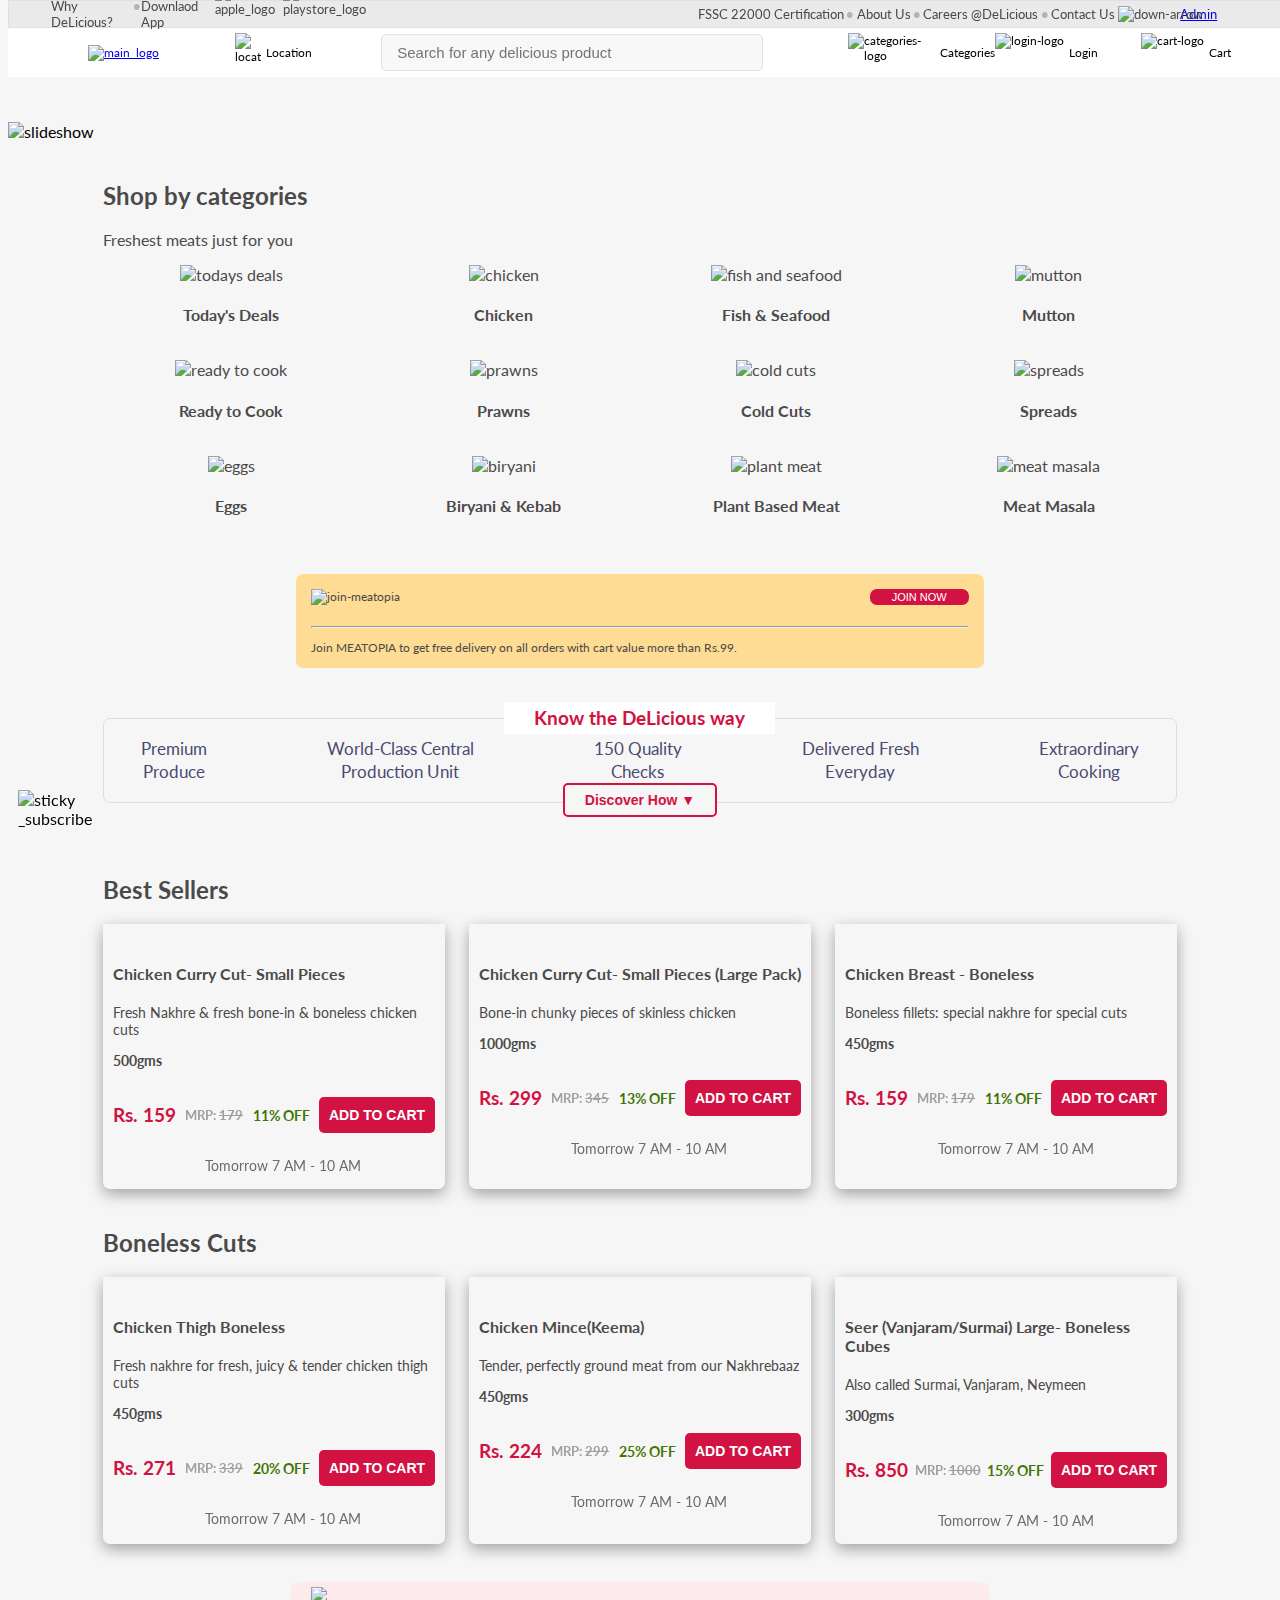
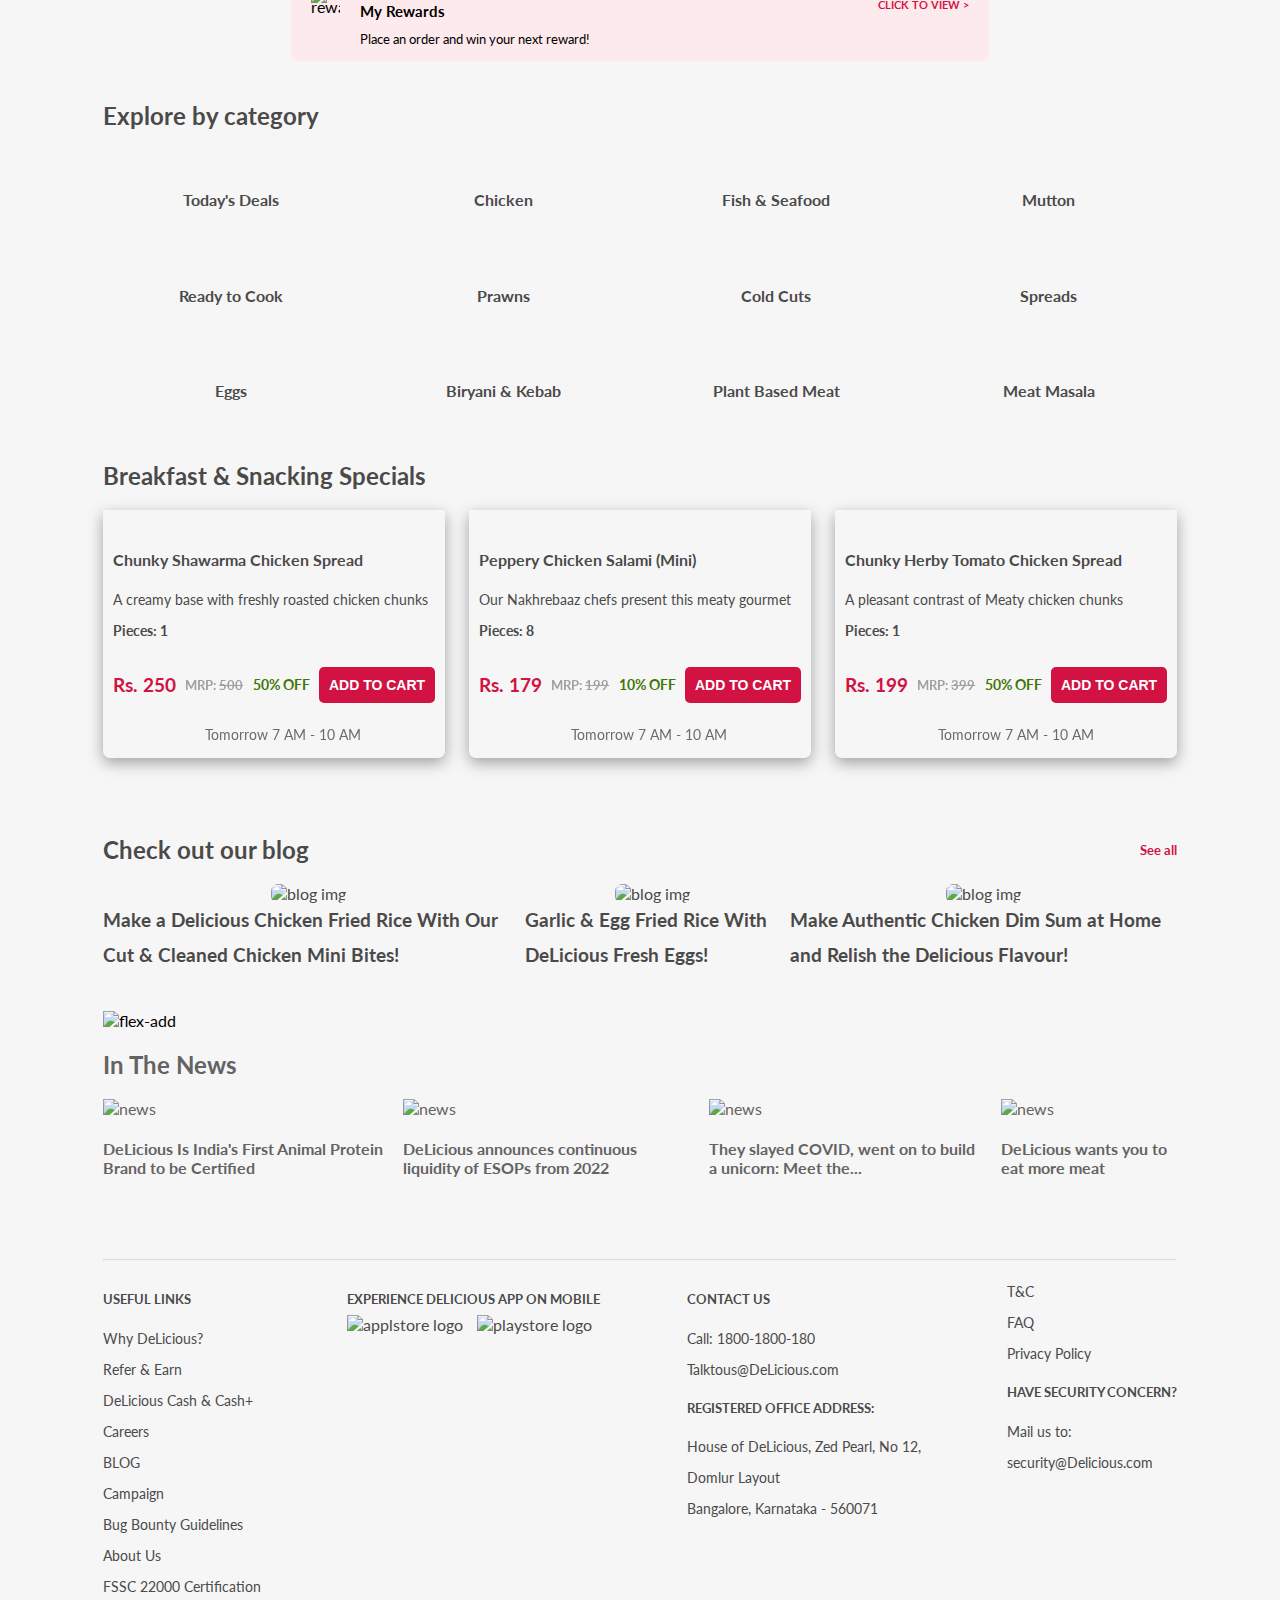
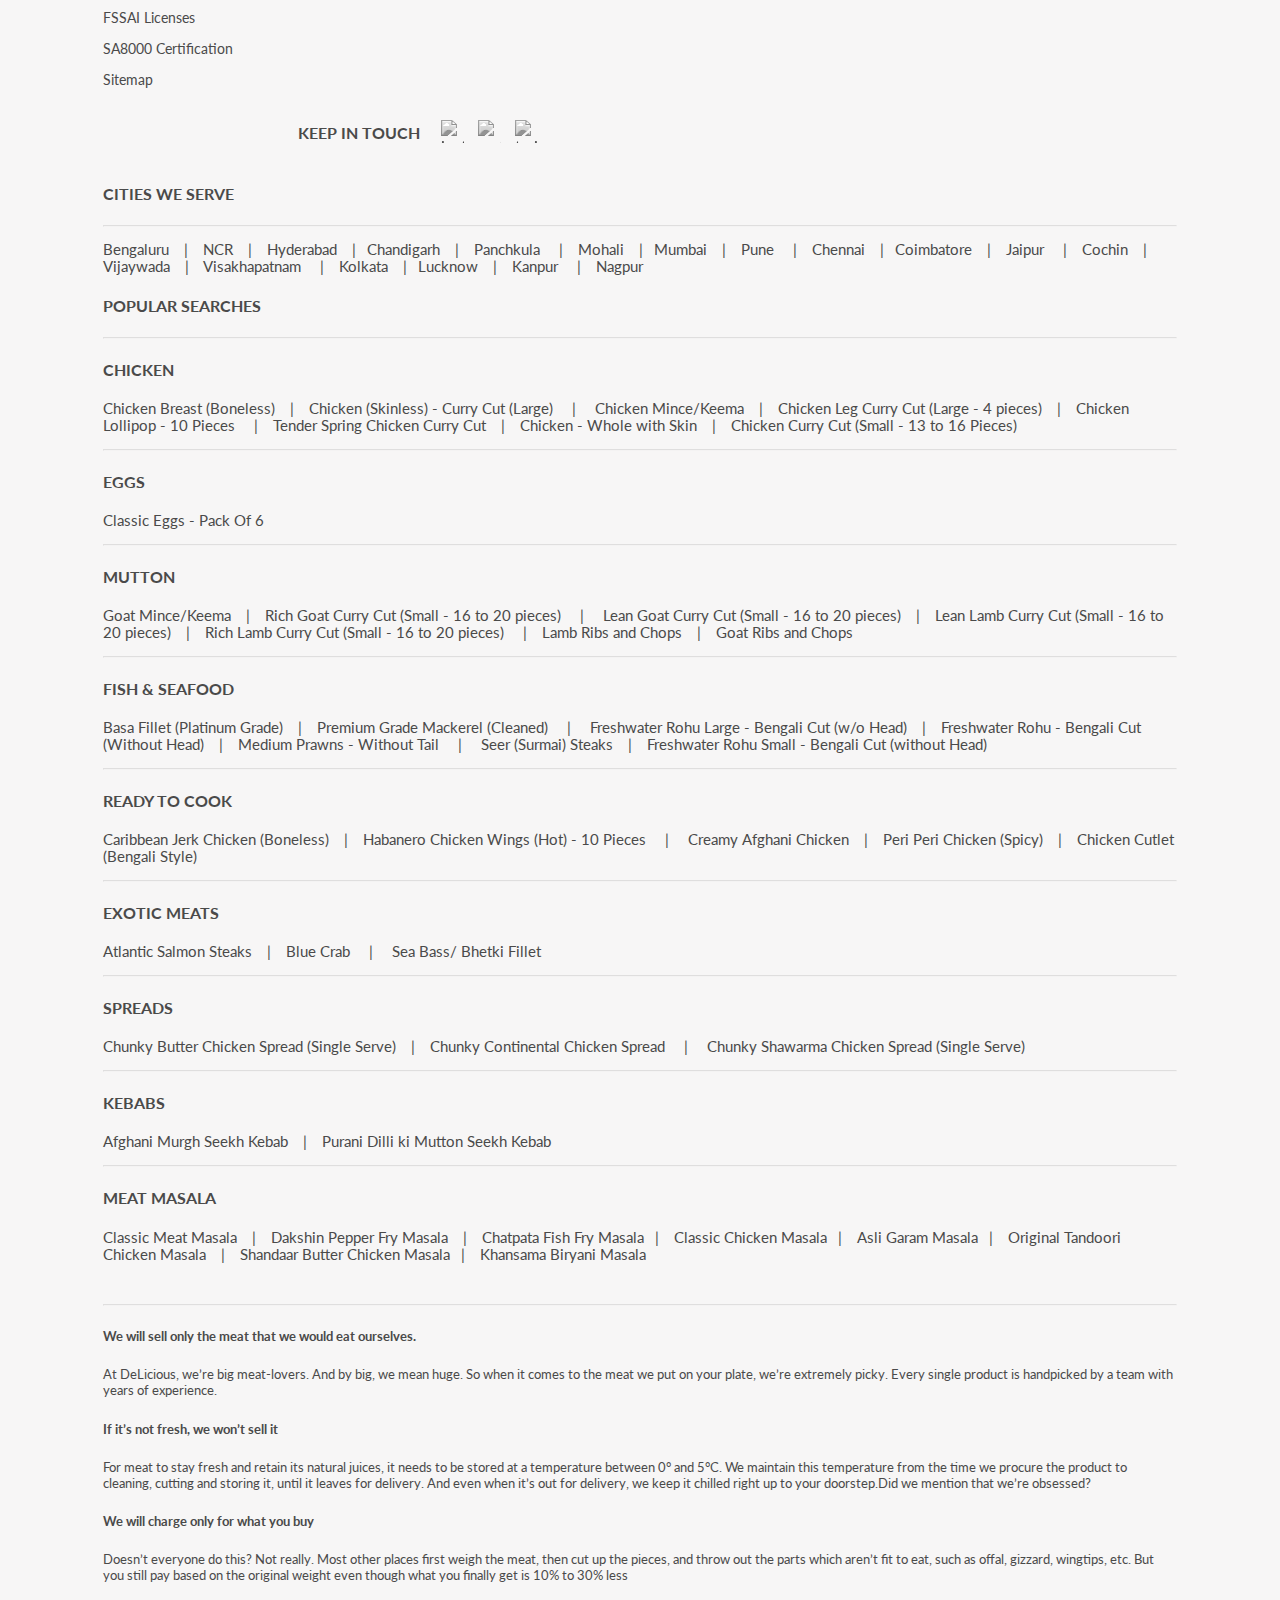
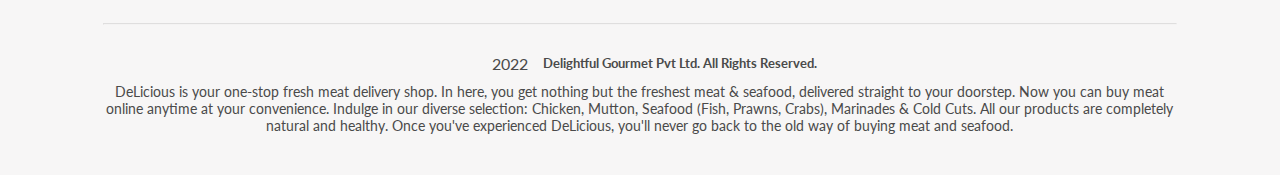
==== commit a8934681: "added final" ====
--- a/index.html
+++ b/index.html
@@ -15,6 +15,9 @@
    <link rel="stylesheet" href="./index.css">
   </head>
 
+     
+  <div id="sticky-navbar">
+
 
     <!-- top nav -->
     <div id="top-navbar">
@@ -38,14 +41,23 @@
         <p id="dot">•</p>
         <p>Careers @DeLicious</p>
         <p id="dot">•</p>
-        <p>
+       <div class="dropdown"> <p  class="dropbtn">
           Contact Us
           <img
             width="10%"
             src="https://www.licious.in/img/rebranding/down-arrow.png"
             alt="down-arrow"
           />
+          
         </p>
+        <div class="dropdown-content">
+          <a href="#"  style="font-size: 12px; border-bottom:1px solid #ebebeb;">1800-1800-180</a>
+          <a href="#" style="font-size: 12px;">talktous@DeLicious.com</a>
+        </div>
+      </div>
+      
+
+      <a href="#" style="margin-left: -25px;"><p > Admin</p></a>
       </div>
     </div>
 
@@ -53,7 +65,7 @@
     <div id="bottom-navbar">
 
       <div>
-        <a href="./index.html"> <img width="80%" src="./main_logo.jpeg" alt="main_logo" /></a>
+        <a href="./index.html"> <img width="80%" src="./main_logo.png" alt="main_logo" /></a>
       </div>
       <div>
         
@@ -61,18 +73,47 @@
             src="https://www.licious.in/img/rebranding/location_icon.svg"
             alt="location_icon"
           />
-           <p>Location</p>
+          
+          <div class="dropdown">
+            <p class="dropbtn">Location</p>
+            <div class="dropdown-content" style="width:50%; font-size: 20px;margin-left: -80px;">
+              <input style="background-image:none;width: 150px; cursor:text" type="text" placeholder="Enter your location">
+               </div>
+          </div>
+  
+          
        
       </div>
       <div>
-        <input type="text" placeholder="Search for any delicious product" />
+        <input style="cursor:text" type="text" placeholder="Search for any delicious product" />
       </div>
       <div style="padding-left: 85px;">
         <img
           src="https://www.licious.in/img/rebranding/category-dropdown-icon.svg"
           alt="categories-logo"
         />
-         <p id="red">Categories</p>
+
+        <div class="dropdown">
+         <p id="red" class="dropbtn">Categories</p>
+          <div class="dropdown-content">
+
+      
+            <a href="#">  <img width="15%" src="https://dao54xqhg9jfa.cloudfront.net/OMS-Category/d52759ea-ba5a-0f5b-3dc1-d28875335a3f/original/Todays_Deal_1.png" alt="">Today's Deals</a>
+            <a href="#"> <img width="15%" src="https://dao54xqhg9jfa.cloudfront.net/OMS-Category/ad04872e-60af-387c-533c-efa7dc6eb565/original/Chicken_(1).png" alt=""> Chicken</a>
+            <a href="#"> <img width="15%" src="https://dao54xqhg9jfa.cloudfront.net/OMS-Category/eb162d28-5f88-a381-1d45-7f2f66d2c776/original/FIsh.png" alt=""> Fish & Seafood</a>
+            <a href="#"><img width="15%" src="https://dao54xqhg9jfa.cloudfront.net/OMS-Category/7113e792-7025-9e6f-6057-7174edf30856/original/Mu.png" alt=""> Mutton</a>
+            <a href="#"><img width="15%" src="https://dao54xqhg9jfa.cloudfront.net/OMS-Category/43faaebc-f2ae-102a-ea01-af3e6c37a890/original/RTC.png" alt=""> Ready to Cook</a>
+
+            <a href="#"><img width="15%" src="https://dao54xqhg9jfa.cloudfront.net/OMS-Category/404e48e5-c887-1e12-7a3a-232e01fc9771/original/Prawn.png" alt=""> Prawns</a>
+            <a href="#"><img width="15%" src="https://dao54xqhg9jfa.cloudfront.net/OMS-Category/5c7f1b3a-47b4-3ade-f170-f003cace2482/original/Coldcuts.png" alt=""> Cold Cuts</a>
+            <a href="#"><img width="15%" src="https://dao54xqhg9jfa.cloudfront.net/OMS-Category/88d8c760-ee1f-7696-7827-fcc9661925cc/original/Spread_Bottle1.png" alt=""> Spreads</a>
+            <a href="#"><img width="15%" src="https://dao54xqhg9jfa.cloudfront.net/OMS-Category/04d58840-f014-e613-24d4-1908db9a7e63/original/Eggs.png" alt=""> Eggs</a>
+            <a href="#"><img width="15%" src="https://dao54xqhg9jfa.cloudfront.net/OMS-Category/189690c6-c9d5-2441-938b-6c7e124972c7/original/Biryani.png" alt=""> Biryani & Kebab</a>
+            <a href="#"><img width="15%" src="https://dao54xqhg9jfa.cloudfront.net/OMS-Category/fe100e84-9e15-c179-ecca-7cde26af9969/original/PBM_6_(7).png" alt=""> Plant Based Meat</a>
+            <a href="#"><img width="15%" src="https://dao54xqhg9jfa.cloudfront.net/OMS-Category/f8280057-1010-7378-c66e-dd35a1782741/original/Masala_180x180_App.png" alt=""> Meat Masala</a>
+          </div>
+        </div>
+        
       </div>
       <div>
         <img
@@ -92,6 +133,10 @@
     </div>
   
   
+  </div>    
+
+  <br><br> <br> <br> <br> <br> 
+
     <!-- slideshow-1 -->
     <div id="slideshow-1">
       <img
@@ -162,7 +207,7 @@
         <div>
           <img width="60%" src="https://www.licious.in/img/rebranding/landing/USP1.png" alt="img">
           <h4>Premium produce, sourced directly from the origin</h4>
-          <p>At Licious, we work closely with our farmers to ensure the best ethically-raised breeds that are administered nutrient-rich feed under stringent biosecurity protocols. Utmost care at the source is what sets our quality beyond ordinary.</p>
+          <p>At DeLicious, we work closely with our farmers to ensure the best ethically-raised breeds that are administered nutrient-rich feed under stringent biosecurity protocols. Utmost care at the source is what sets our quality beyond ordinary.</p>
         </div>
   
         <div>
@@ -217,73 +262,78 @@
 
 
     <!-- cards here -->
-    <div id="main-cards" style="width: 85%; margin: auto; color: #4A4A4A;">
+    <div id="main-cards">
       <div><h2>Best Sellers</h2></div>
 
 
-        <div style="display: flex;justify-content: space-between;">
-          <div style="width:30%;box-shadow: rgba(0, 0, 0, 0.35) 0px 5px 15px; padding: 0px 10px 1px 10px; border-radius: 0px 0px 7px 7px;">
-            <img style="border-radius: 7px 7px 0px 0px ; text-align: center;" width="100%" src="https://dao54xqhg9jfa.cloudfront.net/OMS-ProductMerchantdising/ac53a507-4bdd-92cd-ee0b-c96281e04999/original/chicken-curry-cut.jpg?format=webp" alt="">
-            <h4>Chicken Curry Cut - Small Pieces</h4> 
-            <p style="font-size: 14px;">Fresh Nakhre & fresh bone-in & boneless chicken cuts</p>
-            <p style="font-size: 14px;font-weight: bold;">500gms</p>
-            <div style="display:flex; justify-content:space-between;align-items: center;"><h3 style="color: #D11243;">Rs. 159</h3><h5 style="opacity: 50%;">MRP: <strike>179</strike> </h5><h5 style="color:#417505">11% OFF</h5>  <button style="color: white; background-color:#D11243; border:none;border-radius: 5px ;padding: 10px 10px;font-size: 12px;" >ADD TO CART</button></div>
-            <p style="text-align: center;opacity: 80%; margin-top: -10px; font-size: 14px; "><img style="margin-top:10px;" width="6%" src="https://www.licious.in/img/rebranding/express_delivery.svg" alt=""> &emsp; Tomorrow 7 AM - 10 AM</p>
-          </div>
-  
-          <div style="width:30%;box-shadow: rgba(0, 0, 0, 0.35) 0px 5px 15px; padding: 0px 10px 1px 10px; border-radius: 0px 0px 7px 7px;">
-            <img style="border-radius: 7px 7px 0px 0px ; text-align: center;" width="100%" src="https://dao54xqhg9jfa.cloudfront.net/OMS-ProductMerchantdising/ac53a507-4bdd-92cd-ee0b-c96281e04999/original/chicken-curry-cut.jpg?format=webp" alt="">
-            <h4>Chicken Curry Cut - Small Pieces</h4> 
-            <p style="font-size: 14px;">Fresh Nakhre & fresh bone-in & boneless chicken cuts</p>
-            <p style="font-size: 14px;font-weight: bold;">500gms</p>
-            <div style="display:flex; justify-content:space-between;align-items: center;"><h3 style="color: #D11243;">Rs. 159</h3><h5 style="opacity: 50%;">MRP: <strike>179</strike> </h5><h5 style="color:#417505">11% OFF</h5>  <button style="color: white; background-color:#D11243; border:none;border-radius: 5px ;padding: 10px 10px;font-size: 12px;" >ADD TO CART</button></div>
-            <p style="text-align: center;opacity: 80%; margin-top: -10px; font-size: 14px; "><img style="margin-top:10px;" width="6%" src="https://www.licious.in/img/rebranding/express_delivery.svg" alt=""> &emsp; Tomorrow 7 AM - 10 AM</p>
-          </div>
-  
-  
-          <div style="width:30%;box-shadow: rgba(0, 0, 0, 0.35) 0px 5px 15px; padding: 0px 10px 1px 10px; border-radius: 0px 0px 7px 7px;">
-            <img style="border-radius: 7px 7px 0px 0px ; text-align: center;" width="100%" src="https://dao54xqhg9jfa.cloudfront.net/OMS-ProductMerchantdising/ac53a507-4bdd-92cd-ee0b-c96281e04999/original/chicken-curry-cut.jpg?format=webp" alt="">
-            <h4>Chicken Curry Cut - Small Pieces</h4> 
-            <p style="font-size: 14px;">Fresh Nakhre & fresh bone-in & boneless chicken cuts</p>
-            <p style="font-size: 14px;font-weight: bold;">500gms</p>
-            <div style="display:flex; justify-content:space-between;align-items: center;"><h3 style="color: #D11243;">Rs. 159</h3><h5 style="opacity: 50%;">MRP: <strike>179</strike> </h5><h5 style="color:#417505">11% OFF</h5>  <button style="color: white; background-color:#D11243; border:none;border-radius: 5px ;padding: 10px 10px;font-size: 12px;" >ADD TO CART</button></div>
-            <p style="text-align: center;opacity: 80%; margin-top: -10px; font-size: 14px; "><img style="margin-top:10px;" width="6%" src="https://www.licious.in/img/rebranding/express_delivery.svg" alt=""> &emsp; Tomorrow 7 AM - 10 AM</p>
-          </div>
+        <div id="parent-card">
+
+          <div >
+            <img width="100%" src="https://dao54xqhg9jfa.cloudfront.net/OMS-ProductMerchantdising/ac53a507-4bdd-92cd-ee0b-c96281e04999/original/chicken-curry-cut.jpg?format=webp" alt="">
+            <h4>Chicken Curry Cut- Small Pieces</h4> 
+            <p >Fresh Nakhre & fresh bone-in & boneless chicken cuts</p>
+            <p >500gms</p>
+            <div ><h3 id="red-price" >Rs. 159</h3><h5 id="striked-mrp">MRP: <strike>179</strike> </h5><h5 id="green-discount" >11% OFF</h5>  <button id="a2cart"  >ADD TO CART</button></div>
+            <p ><img  width="6%" src="https://www.licious.in/img/rebranding/express_delivery.svg" alt=""> &emsp; Tomorrow 7 AM - 10 AM</p>
+          </div>
+
+          <div >
+            <img width="100%" src="https://dao54xqhg9jfa.cloudfront.net/OMS-ProductMerchantdising/4cad2ee9-9257-9109-62a1-da4082b2cf36/original/sho.jpg?format=webp" alt="">
+            <h4>Chicken Curry Cut- Small Pieces (Large Pack)</h4> 
+            <p >Bone-in chunky pieces of skinless chicken</p>
+            <p >1000gms</p>
+            <div ><h3 id="red-price" >Rs. 299</h3><h5 id="striked-mrp">MRP: <strike>345</strike> </h5><h5 id="green-discount" >13% OFF</h5>  <button id="a2cart"  >ADD TO CART</button></div>
+            <p ><img  width="6%" src="https://www.licious.in/img/rebranding/express_delivery.svg" alt=""> &emsp; Tomorrow 7 AM - 10 AM</p>
+          </div>
+
+
+          <div >
+            <img width="100%" src="https://dao54xqhg9jfa.cloudfront.net/OMS-ProductMerchantdising/fcea4075-0ed2-23c1-2b3f-1cddcbd1d11f/original/Chicken-Breast-Boneless-(3-4-Pieces)-Hero-Shot_(1).jpg?format=webp" alt="">
+            <h4>Chicken Breast - Boneless</h4> 
+            <p >Boneless fillets: special nakhre for special cuts</p>
+            <p >450gms</p>
+            <div ><h3 id="red-price" >Rs. 159</h3><h5 id="striked-mrp">MRP: <strike>179</strike> </h5><h5 id="green-discount" >11% OFF</h5>  <button id="a2cart"  >ADD TO CART</button></div>
+            <p ><img  width="6%" src="https://www.licious.in/img/rebranding/express_delivery.svg" alt=""> &emsp; Tomorrow 7 AM - 10 AM</p>
+          </div>
+  
+       
+
         </div>
 
       </div>
 
        <!-- cards here --> <br>
-    <div id="main-cards" style="width: 85%; margin: auto; color: #4A4A4A;">
+    <div id="main-cards">
       <div><h2>Boneless Cuts</h2></div>
 
 
-        <div style="display: flex;justify-content: space-between;">
-          <div style="width:30%;box-shadow: rgba(0, 0, 0, 0.35) 0px 5px 15px; padding: 0px 10px 1px 10px; border-radius: 0px 0px 7px 7px;">
-            <img style="border-radius: 7px 7px 0px 0px ; text-align: center;" width="100%" src="https://dao54xqhg9jfa.cloudfront.net/OMS-ProductMerchantdising/ffd4144f-25a7-6f26-2d90-9a9db0332dda/original/Chicken_Thigh_Boneless_Hero_Shot.jpg?format=webp" alt="">
+        <div id="parent-card">
+
+         <div >
+            <img width="100%" src="https://dao54xqhg9jfa.cloudfront.net/OMS-ProductMerchantdising/ffd4144f-25a7-6f26-2d90-9a9db0332dda/original/Chicken_Thigh_Boneless_Hero_Shot.jpg?format=webp" alt="">
             <h4>Chicken Thigh Boneless</h4> 
-            <p style="font-size: 14px;">Fresh Nakhre for fresh, juicy & tender chicken thight cuts</p>
-            <p style="font-size: 14px;font-weight: bold;">450gms</p>
-            <div style="display:flex; justify-content:space-between;align-items: center;"><h3 style="color: #D11243;">Rs. 271</h3><h5 style="opacity: 50%;">MRP: <strike>339</strike> </h5><h5 style="color:#417505">20% OFF</h5>  <button style="color: white; background-color:#D11243; border:none;border-radius: 5px ;padding: 10px 10px;font-size: 12px;" >ADD TO CART</button></div>
-            <p style="text-align: center;opacity: 80%; margin-top: -10px; font-size: 14px; "><img style="margin-top:10px;" width="6%" src="https://www.licious.in/img/rebranding/express_delivery.svg" alt=""> &emsp; Tomorrow 7 AM - 10 AM</p>
-          </div>
-
-          <div style="width:30%;box-shadow: rgba(0, 0, 0, 0.35) 0px 5px 15px; padding: 0px 10px 1px 10px; border-radius: 0px 0px 7px 7px;">
-            <img style="border-radius: 7px 7px 0px 0px ; text-align: center;" width="100%" src="https://dao54xqhg9jfa.cloudfront.net/OMS-ProductMerchantdising/ffd4144f-25a7-6f26-2d90-9a9db0332dda/original/Chicken_Thigh_Boneless_Hero_Shot.jpg?format=webp" alt="">
-            <h4>Chicken Thigh Boneless</h4> 
-            <p style="font-size: 14px;">Fresh Nakhre for fresh, juicy & tender chicken thight cuts</p>
-            <p style="font-size: 14px;font-weight: bold;">450gms</p>
-            <div style="display:flex; justify-content:space-between;align-items: center;"><h3 style="color: #D11243;">Rs. 271</h3><h5 style="opacity: 50%;">MRP: <strike>339</strike> </h5><h5 style="color:#417505">20% OFF</h5>  <button style="color: white; background-color:#D11243; border:none;border-radius: 5px ;padding: 10px 10px;font-size: 12px;" >ADD TO CART</button></div>
-            <p style="text-align: center;opacity: 80%; margin-top: -10px; font-size: 14px; "><img style="margin-top:10px;" width="6%" src="https://www.licious.in/img/rebranding/express_delivery.svg" alt=""> &emsp; Tomorrow 7 AM - 10 AM</p>
-          </div>
-
-          <div style="width:30%;box-shadow: rgba(0, 0, 0, 0.35) 0px 5px 15px; padding: 0px 10px 1px 10px; border-radius: 0px 0px 7px 7px;">
-            <img style="border-radius: 7px 7px 0px 0px ; text-align: center;" width="100%" src="https://dao54xqhg9jfa.cloudfront.net/OMS-ProductMerchantdising/ffd4144f-25a7-6f26-2d90-9a9db0332dda/original/Chicken_Thigh_Boneless_Hero_Shot.jpg?format=webp" alt="">
-            <h4>Chicken Thigh Boneless</h4> 
-            <p style="font-size: 14px;">Fresh Nakhre for fresh, juicy & tender chicken thight cuts</p>
-            <p style="font-size: 14px;font-weight: bold;">450gms</p>
-            <div style="display:flex; justify-content:space-between;align-items: center;"><h3 style="color: #D11243;">Rs. 271</h3><h5 style="opacity: 50%;">MRP: <strike>339</strike> </h5><h5 style="color:#417505">20% OFF</h5>  <button style="color: white; background-color:#D11243; border:none;border-radius: 5px ;padding: 10px 10px;font-size: 12px;" >ADD TO CART</button></div>
-            <p style="text-align: center;opacity: 80%; margin-top: -10px; font-size: 14px; "><img style="margin-top:10px;" width="6%" src="https://www.licious.in/img/rebranding/express_delivery.svg" alt=""> &emsp; Tomorrow 7 AM - 10 AM</p>
+            <p >Fresh nakhre for fresh, juicy & tender chicken thigh cuts </p>
+            <p >450gms</p>
+            <div ><h3 id="red-price" >Rs. 271</h3><h5 id="striked-mrp">MRP: <strike>339</strike> </h5><h5 id="green-discount" >20% OFF</h5>  <button id="a2cart"  >ADD TO CART</button></div>
+            <p ><img  width="6%" src="https://www.licious.in/img/rebranding/express_delivery.svg" alt=""> &emsp; Tomorrow 7 AM - 10 AM</p>
+          </div>
+
+          <div >
+            <img width="100%" src="https://dao54xqhg9jfa.cloudfront.net/OMS-ProductMerchantdising/3e9023d4-e2f7-2fe6-c68f-75014733ff7e/original/Chicken_Mince_Large_Pack_Hero_Shot.jpg?format=webp" alt="">
+            <h4>Chicken Mince(Keema)</h4> 
+            <p >Tender, perfectly ground meat from our Nakhrebaaz</p>
+            <p >450gms</p>
+            <div ><h3 id="red-price" >Rs. 224</h3><h5 id="striked-mrp">MRP: <strike>299</strike> </h5><h5 id="green-discount" >25% OFF</h5>  <button id="a2cart"  >ADD TO CART</button></div>
+            <p ><img  width="6%" src="https://www.licious.in/img/rebranding/express_delivery.svg" alt=""> &emsp; Tomorrow 7 AM - 10 AM</p>
+          </div>
+
+          <div >
+            <img width="100%" src="https://dao54xqhg9jfa.cloudfront.net/OMS-ProductMerchantdising/06467851-b012-3b3f-0f74-5c758afa2603/original/p1_tile_images-25.jpg?format=webp" alt="">
+            <h4>Seer (Vanjaram/Surmai) Large- Boneless Cubes</h4> 
+            <p >Also called Surmai, Vanjaram, Neymeen</p>
+            <p >300gms</p>
+            <div ><h3 id="red-price" >Rs. 850</h3><h5 id="striked-mrp">MRP: <strike>1000</strike> </h5><h5 id="green-discount" >15% OFF</h5>  <button id="a2cart"  >ADD TO CART</button></div>
+            <p ><img  width="6%" src="https://www.licious.in/img/rebranding/express_delivery.svg" alt=""> &emsp; Tomorrow 7 AM - 10 AM</p>
           </div>
   
         </div>
@@ -321,40 +371,43 @@
 
 
  <!-- cards here --> 
- <div id="main-cards" style="width: 85%; margin: auto; color: #4A4A4A;">
+ <div id="main-cards">
   <div><h2>Breakfast & Snacking Specials</h2></div>
 
 
-    <div style="display: flex;justify-content: space-between;">
-      <div style="width:30%;box-shadow: rgba(0, 0, 0, 0.35) 0px 5px 15px; padding: 0px 10px 1px 10px; border-radius: 0px 0px 7px 7px;">
-        <img style="border-radius: 7px 7px 0px 0px ; text-align: center;" width="100%" src="https://dao54xqhg9jfa.cloudfront.net/OMS-ProductMerchantdising/faa6ff18-1108-6acf-4885-aa0fdb5e13ec/original/Chunky-Shawarma-Chicken-Spread_(7).jpg?format=webp" alt="">
-        <h4>Chunky Sriracha Chicken Spread</h4> 
-        <p style="font-size: 14px;">Freshly cooked chicken in a creamy, spicy sriracha base.</p>
-        <p style="font-size: 14px;font-weight: bold;">Pieces: 1</p>
-        <div style="display:flex; justify-content:space-between;align-items: center;"><h3 style="color: #D11243;">Rs. 271</h3><h5 style="opacity: 50%;">MRP: <strike>339</strike> </h5><h5 style="color:#417505">20% OFF</h5>  <button style="color: white; background-color:#D11243; border:none;border-radius: 5px ;padding: 10px 10px;font-size: 12px;" >ADD TO CART</button></div>
-        <p style="text-align: center;opacity: 80%; margin-top: -10px; font-size: 14px; "><img style="margin-top:10px;" width="6%" src="https://www.licious.in/img/rebranding/express_delivery.svg" alt=""> &emsp; Tomorrow 7 AM - 10 AM</p>
-      </div>
-
-      <div style="width:30%;box-shadow: rgba(0, 0, 0, 0.35) 0px 5px 15px; padding: 0px 10px 1px 10px; border-radius: 0px 0px 7px 7px;">
-        <img style="border-radius: 7px 7px 0px 0px ; text-align: center;" width="100%" src="https://dao54xqhg9jfa.cloudfront.net/OMS-ProductMerchantdising/faa6ff18-1108-6acf-4885-aa0fdb5e13ec/original/Chunky-Shawarma-Chicken-Spread_(7).jpg?format=webp" alt="">
-        <h4>Chunky Sriracha Chicken Spread</h4> 
-        <p style="font-size: 14px;">Freshly cooked chicken in a creamy, spicy sriracha base.</p>
-        <p style="font-size: 14px;font-weight: bold;">Pieces: 1</p>
-        <div style="display:flex; justify-content:space-between;align-items: center;"><h3 style="color: #D11243;">Rs. 271</h3><h5 style="opacity: 50%;">MRP: <strike>339</strike> </h5><h5 style="color:#417505">20% OFF</h5>  <button style="color: white; background-color:#D11243; border:none;border-radius: 5px ;padding: 10px 10px;font-size: 12px;" >ADD TO CART</button></div>
-        <p style="text-align: center;opacity: 80%; margin-top: -10px; font-size: 14px; "><img style="margin-top:10px;" width="6%" src="https://www.licious.in/img/rebranding/express_delivery.svg" alt=""> &emsp; Tomorrow 7 AM - 10 AM</p>
-      </div>
-
-      <div style="width:30%;box-shadow: rgba(0, 0, 0, 0.35) 0px 5px 15px; padding: 0px 10px 1px 10px; border-radius: 0px 0px 7px 7px;">
-        <img style="border-radius: 7px 7px 0px 0px ; text-align: center;" width="100%" src="https://dao54xqhg9jfa.cloudfront.net/OMS-ProductMerchantdising/faa6ff18-1108-6acf-4885-aa0fdb5e13ec/original/Chunky-Shawarma-Chicken-Spread_(7).jpg?format=webp" alt="">
-        <h4>Chunky Sriracha Chicken Spread</h4> 
-        <p style="font-size: 14px;">Freshly cooked chicken in a creamy, spicy sriracha base.</p>
-        <p style="font-size: 14px;font-weight: bold;">Pieces: 1</p>
-        <div style="display:flex; justify-content:space-between;align-items: center;"><h3 style="color: #D11243;">Rs. 271</h3><h5 style="opacity: 50%;">MRP: <strike>339</strike> </h5><h5 style="color:#417505">20% OFF</h5>  <button style="color: white; background-color:#D11243; border:none;border-radius: 5px ;padding: 10px 10px;font-size: 12px;" >ADD TO CART</button></div>
-        <p style="text-align: center;opacity: 80%; margin-top: -10px; font-size: 14px; "><img style="margin-top:10px;" width="6%" src="https://www.licious.in/img/rebranding/express_delivery.svg" alt=""> &emsp; Tomorrow 7 AM - 10 AM</p>
-      </div>
-
-     
-
+    <div id="parent-card">
+
+      <div>
+        <img width="100%" src="https://dao54xqhg9jfa.cloudfront.net/OMS-ProductMerchantdising/faa6ff18-1108-6acf-4885-aa0fdb5e13ec/original/Chunky-Shawarma-Chicken-Spread_(7).jpg?format=webp" alt="">
+        <h4>Chunky Shawarma Chicken Spread</h4> 
+        <p >A creamy base with freshly roasted chicken chunks</p>
+        <p >Pieces: 1</p>
+        <div ><h3 id="red-price">Rs. 250</h3><h5 id="striked-mrp">MRP: <strike>500</strike> </h5><h5 id="green-discount">50% OFF</h5>  <button  id="a2cart" >ADD TO CART</button></div>
+        <p ><img style="margin-top:10px;" width="6%" src="https://www.licious.in/img/rebranding/express_delivery.svg" alt=""> &emsp; Tomorrow 7 AM - 10 AM</p>
+      </div>
+
+
+      <div>
+        <img width="100%" src="https://dao54xqhg9jfa.cloudfront.net/OMS-ProductMerchantdising/ad60f59b-612e-11b8-80f4-3308430cc609/original/Peppery-Chicken-Salami_(1).jpg?format=webp" alt="">
+        <h4>Peppery Chicken Salami (Mini)</h4> 
+        <p >Our Nakhrebaaz chefs present this meaty gourmet</p>
+        <p >Pieces: 8</p>
+        <div ><h3 id="red-price">Rs. 179</h3><h5 id="striked-mrp">MRP: <strike>199</strike> </h5><h5 id="green-discount">10% OFF</h5>  <button  id="a2cart" >ADD TO CART</button></div>
+        <p ><img style="margin-top:10px;" width="6%" src="https://www.licious.in/img/rebranding/express_delivery.svg" alt=""> &emsp; Tomorrow 7 AM - 10 AM</p>
+      </div>
+
+      <div>
+        <img width="100%" src="https://dao54xqhg9jfa.cloudfront.net/OMS-ProductMerchantdising/b7cbafbe-bdf9-39cc-30c0-5a7c432309d8/original/Chunky-Herby-Tomato-Chicken-Spread_(1).jpg?format=webp" alt="">
+        <h4>Chunky Herby Tomato Chicken Spread</h4> 
+        <p >A pleasant contrast of Meaty chicken chunks</p>
+        <p >Pieces: 1</p>
+        <div ><h3 id="red-price">Rs. 199</h3><h5 id="striked-mrp">MRP: <strike>399</strike> </h5><h5 id="green-discount">50% OFF</h5>  <button  id="a2cart" >ADD TO CART</button></div>
+        <p ><img style="margin-top:10px;" width="6%" src="https://www.licious.in/img/rebranding/express_delivery.svg" alt=""> &emsp; Tomorrow 7 AM - 10 AM</p>
+      </div>
+
+      
+
+      
     </div>
 
   </div>
@@ -367,7 +420,7 @@
 
       <div id="blog-parent">
        <div><img width="100%" src="https://www.licious.in/blog/wp-content/uploads/2022/12/Shutterstock_1043177881.jpg" alt="blog img"><h3>Make a Delicious Chicken Fried Rice With Our Cut & Cleaned Chicken Mini Bites!</h3></div>
-       <div><img width="100%" src="https://www.licious.in/blog/wp-content/uploads/2022/12/Shutterstock_2060198936.jpg" alt="blog img"><h3>Garlic & Egg Fried Rice With Licious Fresh Eggs!</h3></div>
+       <div><img width="100%" src="https://www.licious.in/blog/wp-content/uploads/2022/12/Shutterstock_2060198936.jpg" alt="blog img"><h3>Garlic & Egg Fried Rice With DeLicious Fresh Eggs!</h3></div>
        <div><img width="100%" src="https://www.licious.in/blog/wp-content/uploads/2022/12/Shutterstock_617193059.jpg" alt="blog img"><h3>Make Authentic Chicken Dim Sum at Home and Relish the Delicious Flavour!</h3></div>
       </div>
 
@@ -379,30 +432,30 @@
     </div>
 
     <!-- in the news -->
-    <div id="in-the-news" style="width: 85%; margin: auto; color:#636363;">
+    <div id="in-the-news">
       <div><h2>In The News</h2></div> 
 
-      <div id="in-the-news-parent" style="display: flex; justify-content: space-between; gap: 20px;">
+      <div id="in-the-news-parent" >
       
 
       <div>
-        <img width="90%" src="https://d2407na1z3fc0t.cloudfront.net/inTheNews/35/inthenews_62aadde78bdae" alt="news">
-        <h4>Licious Is India's First Animal Protein Brand to be Certified</h4>
-      </div>
-
-      <div>
-        <img width="90%" src="https://d2407na1z3fc0t.cloudfront.net/inTheNews/35/inthenews_62aadde78bdae" alt="news">
-        <h4>Licious announces continuous liquidity of ESOPs from 2022</h4>
-      </div>
-
-      <div>
-        <img width="90%" src="https://d2407na1z3fc0t.cloudfront.net/inTheNews/35/inthenews_62aadde78bdae" alt="news">
+        <img width="90%" src="./main_logo.png" alt="news">
+        <h4>DeLicious Is India's First Animal Protein Brand to be Certified</h4>
+      </div>
+
+      <div>
+        <img width="90%" src="./main_logo.png" alt="news">
+        <h4>DeLicious announces continuous liquidity of ESOPs from 2022</h4>
+      </div>
+
+      <div>
+        <img width="90%" src="./main_logo.png" alt="news">
         <h4>They slayed COVID, went on to build a unicorn: Meet the...</h4>
       </div>
 
       <div>
-        <img width="105%" src="https://d2407na1z3fc0t.cloudfront.net/inTheNews/35/inthenews_62aadde78bdae" alt="news">
-        <h4>Licious wants you to eat more meat</h4>
+        <img width="90%" src="./main_logo.png" alt="news">
+        <h4>DeLicious wants you to eat more meat</h4>
       </div>
        </div>
 
@@ -411,10 +464,10 @@
 
 
 
-     <!-- footer -->
+     <!-- footer here -->
 
     <div id="footer-main-1" >
-      <div id="footer-3" > <div><img style="margin-top: 50px;margin-left: -15px; " width="15%" src="main_logo.jpeg" alt=""></div> <div><hr style="opacity: 25%;"></div></div>
+      <div id="footer-3" > <div><img style="margin-top: 50px;margin-left: -15px; " width="15%" src="./main_logo.png" alt=""></div> <div><hr style="opacity: 25%;"></div></div>
     
     
       <div style="width: 85%;gap: 10px; margin: auto; display: flex;justify-content: space-between;">
@@ -436,7 +489,7 @@
         </div>
   
         <div>
-          <h5>EXPERIENCE LICIOUS APP ON MOBILE</h5>
+          <h5>EXPERIENCE DELICIOUS APP ON MOBILE</h5>
           <div style="display: flex; justify-content: space-between;gap:7px;margin-top: -15px;">
             <img width="50%" src="https://www.licious.in/img/rebranding/app-store-new.svg" alt="applstore logo">
             <img width="50%" src="https://www.licious.in/img/rebranding/play-store-new.png" alt="playstore logo">
@@ -465,7 +518,7 @@
         <h5>HAVE SECURITY CONCERN?
         </h5>
         <p>Mail us to:</p>
-        <p>security@licious.com</p>
+        <p>security@Delicious.com</p>
     </div>
   
     <!-- <div style="border: 1px solid red; width: auto; margin-left: 80px; ">
@@ -494,34 +547,34 @@
 
    <div id="third-last-div" >
    <h4>CITIES WE SERVE</h4>
-   <hr style="opacity: 25%;">
-   <p>Bengaluru &emsp;|&emsp; NCR &emsp; | &emsp;Hyderabad &emsp;|&emsp;Chandigarh &emsp;|&emsp; Panchkula &emsp; | &emsp;Mohali &emsp;|&emsp;Mumbai &emsp;|&emsp; Pune &emsp; | &emsp;Chennai &emsp;|&emsp;Coimbatore &emsp;|&emsp; Jaipur &emsp; | &emsp;Cochin &emsp;|&emsp;Vijaywada &emsp;|&emsp; Visakhapatnam &emsp; | &emsp;Kolkata &emsp;|&emsp;Lucknow &emsp;|&emsp; Kanpur &emsp; | &emsp;Nagpur &emsp; </p>
+   <hr>
+   <p>Bengaluru &emsp;|&emsp; NCR &emsp;| &emsp;Hyderabad &emsp;|&emsp;Chandigarh &emsp;|&emsp; Panchkula &emsp; | &emsp;Mohali &emsp;|&emsp;Mumbai &emsp;|&emsp; Pune &emsp; | &emsp;Chennai &emsp;|&emsp;Coimbatore &emsp;|&emsp; Jaipur &emsp; | &emsp;Cochin &emsp;|&emsp;Vijaywada &emsp;|&emsp; Visakhapatnam &emsp; | &emsp;Kolkata &emsp;|&emsp;Lucknow &emsp;|&emsp; Kanpur &emsp; | &emsp;Nagpur &emsp; </p>
    <h4>POPULAR SEARCHES</h4>
-   <hr style="opacity: 25%;">
+   <hr>
    <h4>CHICKEN</h4>
    <p>Chicken Breast (Boneless) &emsp;|&emsp;  Chicken (Skinless) - Curry Cut (Large) &emsp; | &emsp; Chicken Mince/Keema &emsp;|&emsp; Chicken Leg Curry Cut (Large - 4 pieces) &emsp;|&emsp;  Chicken Lollipop - 10 Pieces &emsp; | &emsp;Tender Spring Chicken Curry Cut &emsp;|&emsp; Chicken - Whole with Skin &emsp;|&emsp;  Chicken Curry Cut (Small - 13 to 16 Pieces)  </p>
-   <hr style="opacity: 25%;">
+   <hr>
    <h4>EGGS</h4>
    <p>Classic Eggs - Pack Of 6</p>
-   <hr style="opacity: 25%;">
+   <hr>
    <h4>MUTTON</h4>
    <p>Goat Mince/Keema &emsp;|&emsp;   Rich Goat Curry Cut (Small - 16 to 20 pieces) &emsp; | &emsp;  Lean Goat Curry Cut (Small - 16 to 20 pieces) &emsp;|&emsp;  Lean Lamb Curry Cut (Small - 16 to 20 pieces) &emsp;|&emsp; Rich Lamb Curry Cut (Small - 16 to 20 pieces) &emsp; | &emsp;Lamb Ribs and Chops &emsp;|&emsp;  Goat Ribs and Chops   </p>
-   <hr style="opacity: 25%;">
+   <hr>
    <h4>FISH & SEAFOOD</h4>
    <p>Basa Fillet (Platinum Grade) &emsp;|&emsp;  Premium Grade Mackerel (Cleaned) &emsp; | &emsp;   Freshwater Rohu Large - Bengali Cut (w/o Head) &emsp;|&emsp;   Freshwater Rohu - Bengali Cut (Without Head) &emsp;|&emsp; Medium Prawns - Without Tail &emsp; | &emsp; Seer (Surmai) Steaks &emsp;|&emsp;  Freshwater Rohu Small - Bengali Cut (without Head)  </p>
-   <hr style="opacity: 25%;">
+   <hr>
    <h4>READY TO COOK</h4>
    <p>Caribbean Jerk Chicken (Boneless) &emsp;|&emsp;  Habanero Chicken Wings (Hot) - 10 Pieces &emsp; | &emsp;  Creamy Afghani Chicken &emsp;|&emsp;   Peri Peri Chicken (Spicy) &emsp;|&emsp;  Chicken Cutlet (Bengali Style) </p>
-   <hr style="opacity: 25%;">
+   <hr>
    <h4>EXOTIC MEATS</h4>
    <p>Atlantic Salmon Steaks &emsp;|&emsp;  Blue Crab &emsp; | &emsp;  Sea Bass/ Bhetki Fillet </p>
-   <hr style="opacity: 25%;">
+   <hr>
    <h4>SPREADS</h4>
    <p>Chunky Butter Chicken Spread (Single Serve) &emsp;|&emsp;   Chunky Continental Chicken Spread &emsp; | &emsp;  Chunky Shawarma Chicken Spread (Single Serve) </p>
-   <hr style="opacity: 25%;">
+   <hr>
    <h4>KEBABS</h4>
    <p>Afghani Murgh Seekh Kebab &emsp;|&emsp;    Purani Dilli ki Mutton Seekh Kebab </p>
-   <hr style="opacity: 25%;">
+   <hr>
    <h4>MEAT MASALA</h4>
    <p>Classic Meat Masala &emsp;|&emsp;  Dakshin Pepper Fry Masala &emsp;|&emsp;   Chatpata Fish Fry Masala&emsp;|&emsp;   Classic Chicken Masala&emsp;|&emsp;   Asli Garam Masala&emsp;|&emsp;    Original Tandoori Chicken Masala &emsp;|&emsp;    Shandaar Butter Chicken Masala&emsp;|&emsp;  Khansama Biryani Masala</p>
    
@@ -548,11 +601,11 @@
     <div id="footer-end">
       <hr style=" opacity: 25%;">
       <div ><img width="15px" height="15px" src="https://www.licious.in/img/rebranding/copyright2.png" alt=""><p>2022</p><h5>Delightful Gourmet Pvt Ltd. All Rights Reserved.</h5></div>
-      <p >DeLicious is your one-stop fresh meat delivery shop. In here, you get nothing but the freshest meat & seafood, delivered straight to your doorstep. Now you can buy meat online anytime at your convenience. Indulge in our diverse selection: Chicken, Mutton, Seafood (Fish, Prawns, Crabs), Marinades & Cold Cuts. All our products are completely natural and healthy. Once you've experienced Licious, you'll never go back to the old way of buying meat and seafood.</p>
+      <p >DeLicious is your one-stop fresh meat delivery shop. In here, you get nothing but the freshest meat & seafood, delivered straight to your doorstep. Now you can buy meat online anytime at your convenience. Indulge in our diverse selection: Chicken, Mutton, Seafood (Fish, Prawns, Crabs), Marinades & Cold Cuts. All our products are completely natural and healthy. Once you've experienced DeLicious, you'll never go back to the old way of buying meat and seafood.</p>
     <br>
     </div>
 
-    
+
 
   </body>
 </html>
--- a/index.css
+++ b/index.css
@@ -21,14 +21,14 @@
   #top-1 {
     display: flex;
     justify-content: space-evenly;
-    margin-left: -80px;
+    margin-left: -120px;
     width: 25%;
   }
   #top-2 {
     display: flex;
     justify-content: space-evenly;
     margin-right: -95px;
-    width: 40%;
+    width: 41%;
   }
   #dot {
     color: #b4b4b4;
@@ -42,7 +42,7 @@
     display:flex ;
     justify-content: space-evenly;
     align-items: center;
-    padding: 14px 0px;
+    padding: 5px 0px;
     font-size: 12px;
     padding-left: 80px;
 
@@ -52,6 +52,7 @@
     z-index: 999;
     width: 100%;
     height: 50px;  */
+
     background-color: #ffffff;
   }
   #bottom-navbar>div{
@@ -87,9 +88,70 @@
     transform: scale(0.97);
     cursor: pointer;
   }
+  #bottom-navbar p{
+    cursor: pointer;
+  }
   #red:hover{
     color: rgb(221, 29, 29);
   }
+  
+  #sticky-navbar{
+  position: fixed;
+  top: 0%;
+  width: 100%;
+  margin: auto;
+  z-index: 10;
+
+  }
+   /* categories functional */
+
+   .dropdown {
+    position: relative;
+    display: inline-block;
+
+    
+  }
+  
+  .dropdown-content {
+    
+    display: none;
+    position: absolute;
+    background-color: white;
+    min-width: 160px;
+    box-shadow: 0px 8px 16px 0px rgba(0,0,0,0.2);
+    z-index: 1;
+    
+
+    margin-left: -40px;
+    
+
+  }
+  
+  .dropdown-content a {
+    color: black;
+    padding: 12px 16px;
+    text-decoration: none;
+    display: block;
+    font-size: 15px;
+    width: 200px;
+    display: flex;
+    align-items: center;
+    gap: 15px;
+    width: 250px;
+    border-bottom:1px solid #eeeeee;
+  }
+  
+  .dropdown-content a:hover {background-color: #F1F1F1;
+   font-weight: bold;
+  }
+  
+  .dropdown:hover .dropdown-content {
+    display: block;
+  }
+  #head-1{
+   margin-left: 7.5%;
+  }
+
 
 
   #categories-1{
@@ -97,9 +159,10 @@
    padding: 20px 0px;
    color: #4A4A4A;
   }
-  #head-1{
-   margin-left: 7.5%;
-  }
+
+ 
+
+
   #grid-1{
     width: 85%;
     display: grid;
@@ -108,6 +171,24 @@
     text-align: center;
     gap: 15px;
   }
+
+  /* grid-1 for medium screens  */
+
+  @media all and (min-width:320px) and (max-width:650px){
+
+    #grid-1{
+      grid-template-columns: repeat(3,1fr);
+    }
+  }
+  /* grid-1 for small screens  */
+
+  @media all and (min-width:0px) and (max-width:319px){
+
+    #grid-1{
+      grid-template-columns: repeat(2,1fr);
+    }
+  }
+  
   #grid-1 img:hover{
     transform: scale(1.1);
     cursor: pointer;
@@ -132,6 +213,7 @@
    font-size: 11px;
    border-radius: 7px; 
    padding: 0px 20px;
+   cursor: pointer;
   }
   #discover{
     margin: auto;
@@ -213,6 +295,7 @@
   bottom: 8%;
   cursor: pointer;
   margin-left: 10px;
+  z-index: 10;
   }
 
   #blog{
@@ -247,6 +330,92 @@
   #collapse-main-child p{
     font-size: 13px;
   }
+   /* cards styling here */
+   #main-cards{
+    width: 85%; 
+    margin: auto;
+    color: #4A4A4A;
+   }
+   #parent-card{
+    display: flex;
+    justify-content: space-between;
+    
+   }
+
+  
+
+
+ 
+
+   #parent-card > div{
+    width:30%;
+    box-shadow: rgba(0, 0, 0, 0.35) 0px 5px 15px;
+     padding: 0px 10px 1px 10px; 
+     border-radius: 0px 0px 7px 7px;
+     cursor: pointer;
+   }
+   #parent-card > div :nth-child(1){
+   border-radius: 7px 7px 0px 0px ; 
+   text-align: center;
+    
+   }
+   #parent-card > div :nth-child(3){
+    font-size: 14px;
+     
+    }
+    #parent-card > div :nth-child(4){
+      font-size: 14px;font-weight: bold;
+       
+      }
+      #parent-card >div :nth-child(5){
+      display:flex; 
+      justify-content:space-between;
+      align-items: center;
+      }
+      #red-price{
+       color: #D11243;
+      }
+      #striked-mrp{
+        opacity: 50%;
+      }
+      #green-discount{
+        color:#417505;
+      }
+      #a2cart{
+      color: white;
+       background-color:#D11243;
+        border:none;
+        border-radius: 5px ;
+        padding: 10px 10px;
+        font-size: 12px;
+        cursor: pointer;
+
+      }
+      #parent-card >div :nth-child(6){
+      text-align: center;
+      opacity: 80%;
+       margin-top: -10px;
+        font-size: 14px;
+      }
+      #parent-card >div :nth-child(6){
+        margin-top:10px;
+      }
+
+
+
+  #in-the-news{
+   width: 85%;
+   margin: auto;
+  color:#636363;
+  }
+  #in-the-news-parent{
+    display: flex;
+     justify-content: space-between; 
+     gap: 20px;
+  }
+  #in-the-news-parent>div{
+  cursor: pointer;
+  }
 
 
   #cf{
@@ -267,6 +436,9 @@
   }
   #third-last-div p:active{
     color: #D11243;
+  }
+  #third-last-div hr{
+    opacity: 25%;
   }
   #second-last-div{
   width: 85%;
@@ -312,5 +484,3 @@
   #footer-main-1 img{
     cursor: pointer;
   }
- 
- 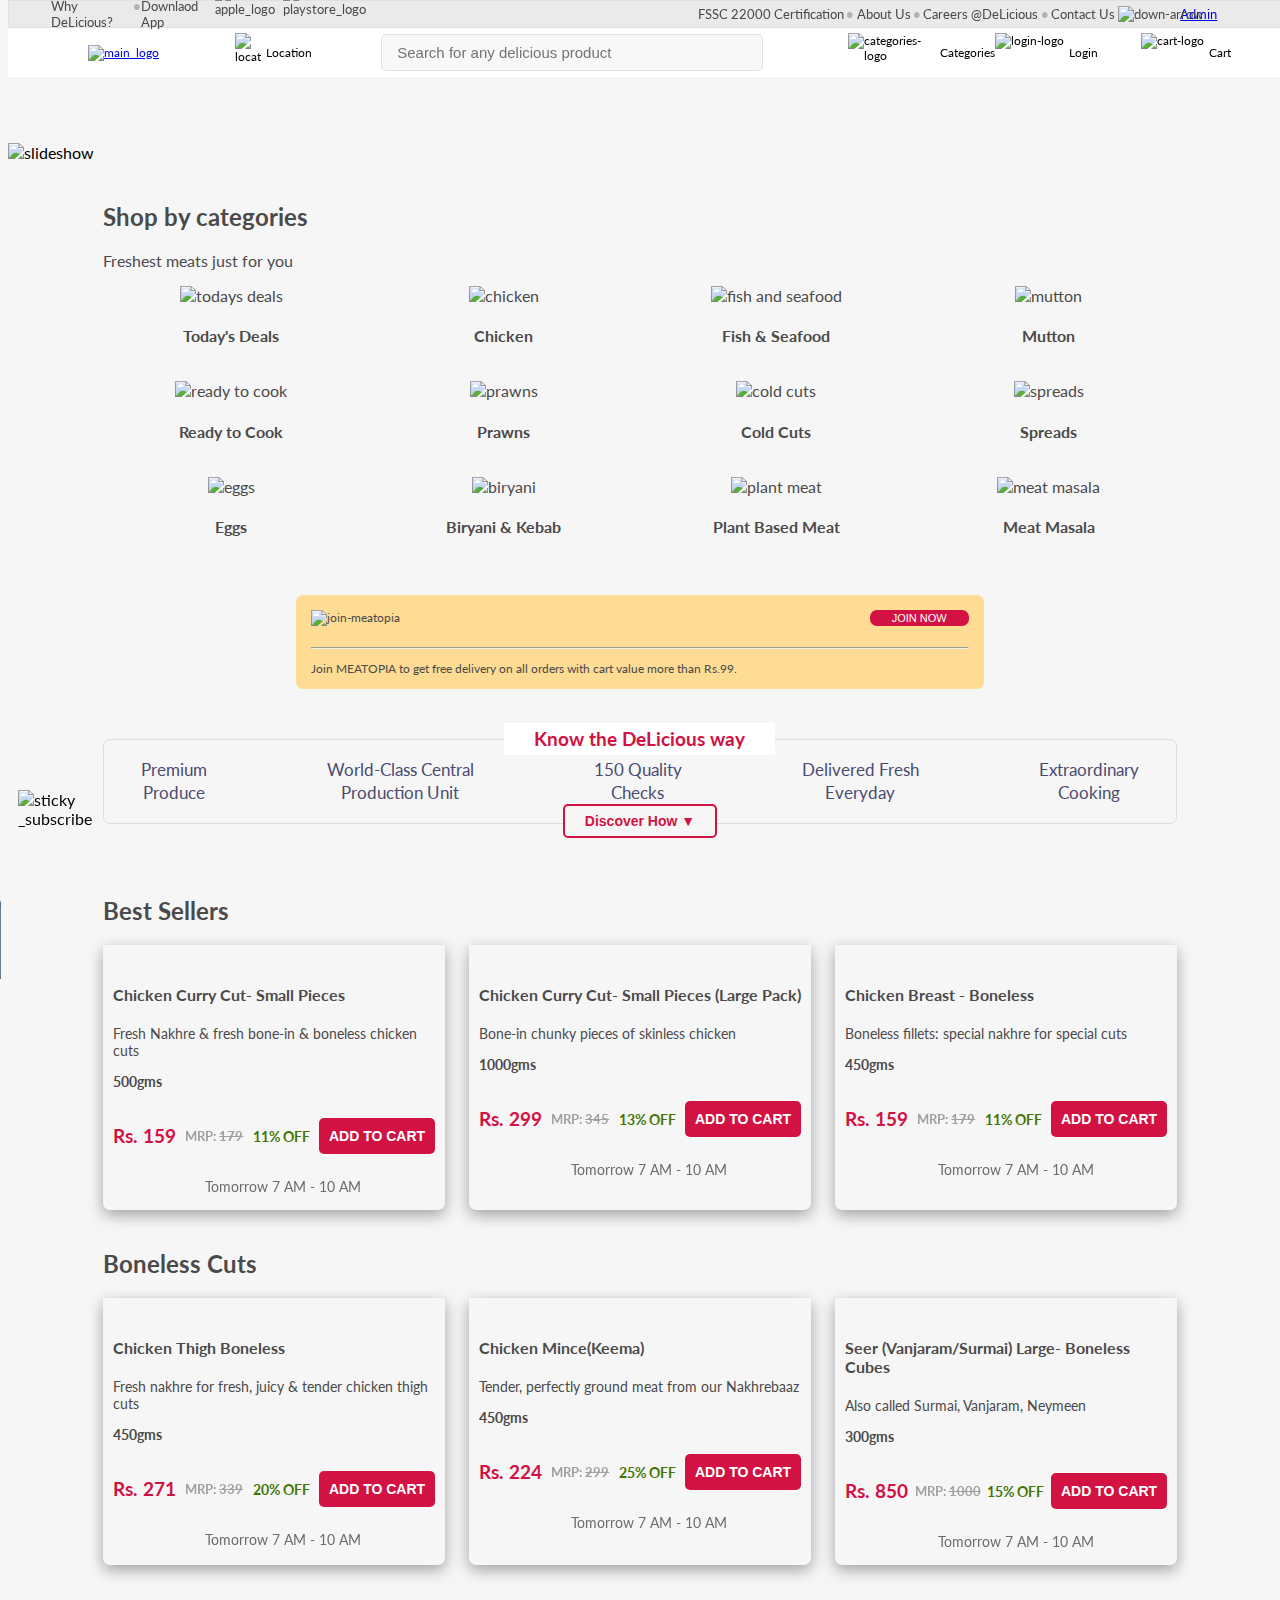
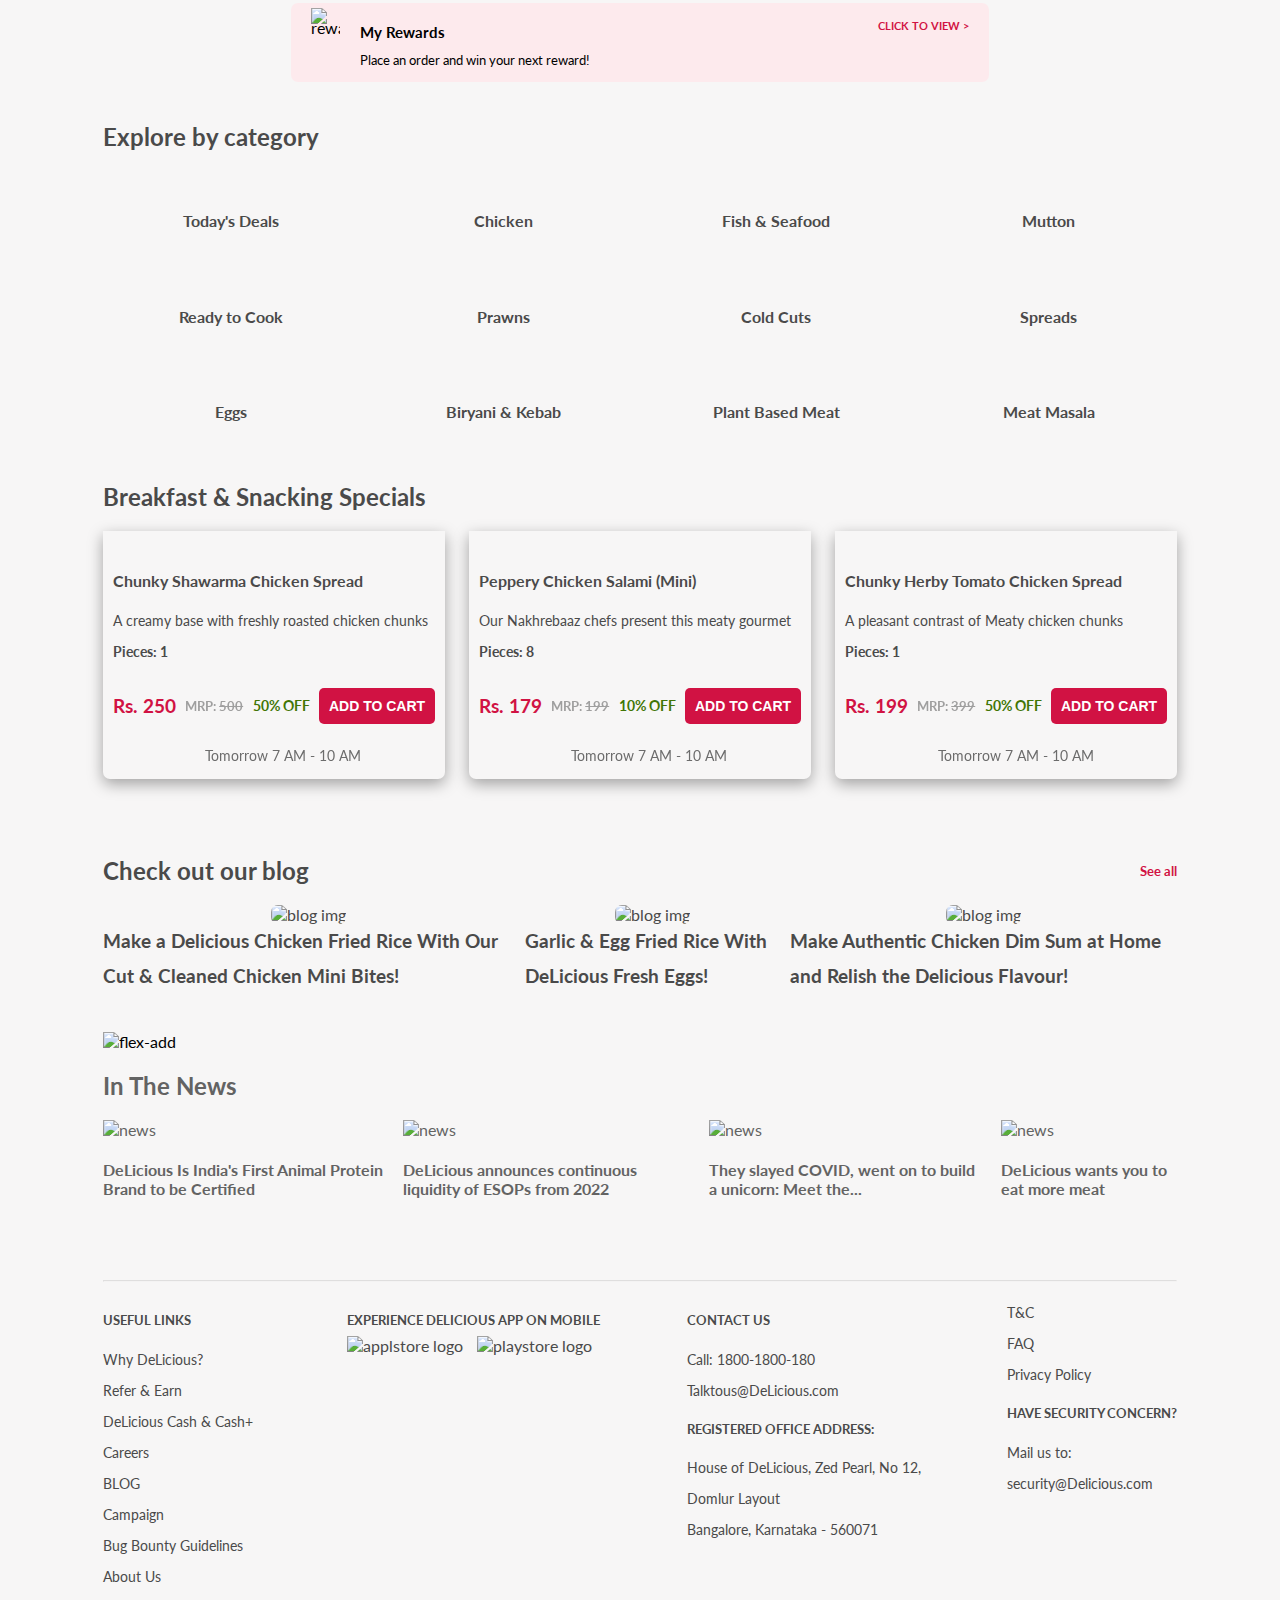
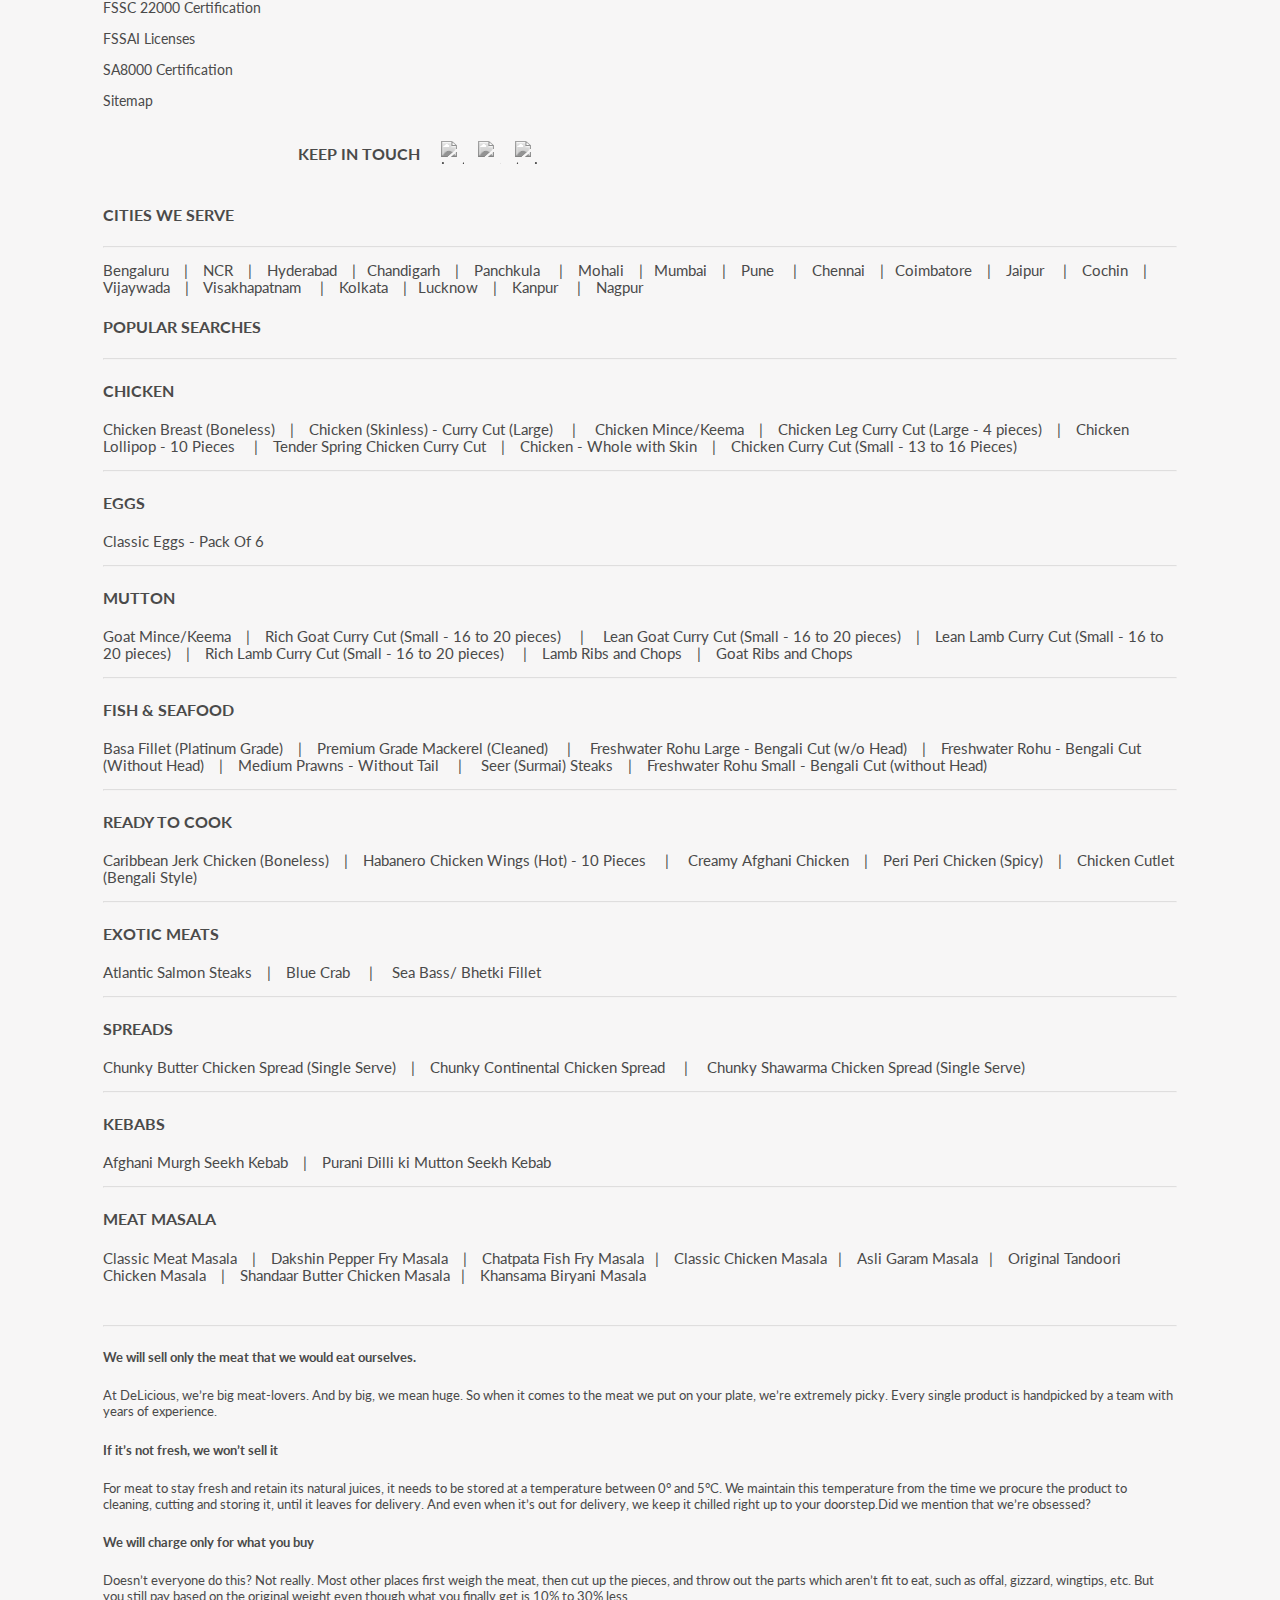
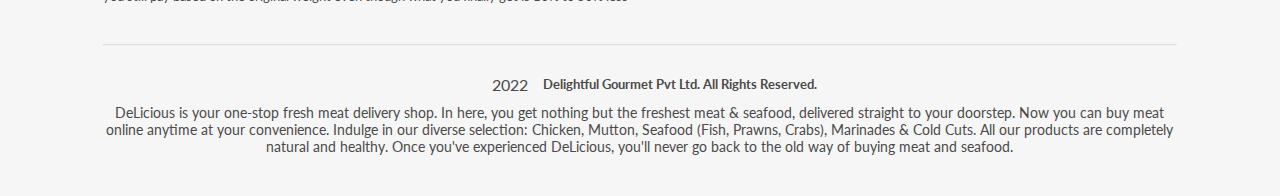
==== commit 72ca88f0: "added" ====
--- a/index.html
+++ b/index.html
@@ -1,5 +1,3 @@
-
-
 <!DOCTYPE html>
 <html lang="en">
   <head>
@@ -7,135 +5,301 @@
     <meta http-equiv="X-UA-Compatible" content="IE=edge" />
     <meta name="viewport" content="width=device-width, initial-scale=1.0" />
     <!-- importing the font -->
-    <link href='http://fonts.googleapis.com/css?family=Lato:400,700' rel='stylesheet' type='text/css'>
+    <link
+      href="http://fonts.googleapis.com/css?family=Lato:400,700"
+      rel="stylesheet"
+      type="text/css"
+    />
     <title>
       Order Meat Online - Buy Fresh & High Quality Meat at Best Price on
       DeLicious.in
     </title>
-   <link rel="stylesheet" href="./index.css">
+    <link rel="stylesheet" href="./index.css" />
+
+    <link rel="stylesheet" href="./LogIn/login.css" />
   </head>
-
-     
-  <div id="sticky-navbar">
-
-
-    <!-- top nav -->
-    <div id="top-navbar">
-      <div id="top-1">
-        <p>Why DeLicious?</p>
-        <p id="dot">•</p>
-        <p>Downlaod App</p>
-        <img
-          src="https://www.licious.in/img/rebranding/ios_app_icon.svg"
-          alt="apple_logo"
-        />
-        <img
-          src="https://www.licious.in/img/rebranding/android_app_icon.svg"
-          alt="playstore_logo"
-        />
-      </div>
-      <div id="top-2">
-        <p>FSSC 22000 Certification</p>
-        <p id="dot">•</p>
-        <p>About Us</p>
-        <p id="dot">•</p>
-        <p>Careers @DeLicious</p>
-        <p id="dot">•</p>
-       <div class="dropdown"> <p  class="dropbtn">
-          Contact Us
-          <img
-            width="10%"
-            src="https://www.licious.in/img/rebranding/down-arrow.png"
-            alt="down-arrow"
-          />
-          
-        </p>
-        <div class="dropdown-content">
-          <a href="#"  style="font-size: 12px; border-bottom:1px solid #ebebeb;">1800-1800-180</a>
-          <a href="#" style="font-size: 12px;">talktous@DeLicious.com</a>
-        </div>
-      </div>
-      
-
-      <a href="#" style="margin-left: -25px;"><p > Admin</p></a>
-      </div>
-    </div>
-
-    <!-- bottom nav -->
-    <div id="bottom-navbar">
-
-      <div>
-        <a href="./index.html"> <img width="80%" src="./main_logo.png" alt="main_logo" /></a>
-      </div>
-      <div>
-        
-          <img width="18%"
+  <body>
+    <!-- //login -->
+    <div id="login_prince">
+      <button id="goTOLogInPage">Login</button>
+      <div
+        style="display: flex; align-items: flex-start; justify-content: right"
+        id="opt_notify"
+      >
+        <div>
+          is the OTP to access your Licious account. Do not share this with
+          anyone. Thank you for using Licious. -Licious
+        </div>
+      </div>
+      <div id="gray_background" style="display: none">
+        <div id="close_login_background"></div>
+        <div id="log_in_sec">
+          <svg id="close_login_botton" viewBox="0 0 24 24">
+            <path
+              xmlns="http://www.w3.org/2000/svg"
+              d="M17.59 5L12 10.59L6.41 5L5 6.41L10.59 12L5 17.59L6.41 19L12 13.41L17.59 19L19 17.59L13.41 12L19 6.41L17.59 5Z"
+            ></path>
+          </svg>
+          <div id="head">
+            <img src="login_img/Untitled38_20221213180931.png" alt="" />
+          </div>
+          <div id="log_in_field">
+            <div>
+              <div id="heading">Sign In/Sign Up</div>
+              <div style="display: flex; flex-direction: column; gap: 15px">
+                <input
+                  type="text"
+                  id="mob_num"
+                  maxlength="10"
+                  placeholder="Enter Mobile Number"
+                />
+                <input
+                  type="text"
+                  id="opt_input"
+                  maxlength="4"
+                  placeholder="Enter OTP"
+                  style="display: none"
+                />
+                <div id="opt_sent_alert" style="display: none">
+                  An OTP has been sent to your Mobile Number
+                </div>
+                <div id="numb_error" style="display: none">
+                  Invalid Mobile Number.
+                </div>
+                <button id="getOTP">Proceed Via OTP</button>
+                <button id="confirmOTP" style="display: none">
+                  Confirm OTP
+                </button>
+              </div>
+              <div id="term_n_cond">
+                By signing in you agree to our
+                <span style="color: #d11243; cursor: pointer"
+                  >terms and conditions</span
+                >
+              </div>
+            </div>
+          </div>
+        </div>
+      </div>
+      <div id="loginSuccessText" style="display: none">
+        <span>Log In Successful</span>
+      </div>
+    </div>
+
+    <div id="sticky-navbar">
+      <!-- top nav -->
+      <div id="top-navbar">
+        <div id="top-1">
+          <p>Why DeLicious?</p>
+          <p id="dot">•</p>
+          <p>Downlaod App</p>
+          <img
+            src="https://www.licious.in/img/rebranding/ios_app_icon.svg"
+            alt="apple_logo"
+          />
+          <img
+            src="https://www.licious.in/img/rebranding/android_app_icon.svg"
+            alt="playstore_logo"
+          />
+        </div>
+        <div id="top-2">
+          <p>FSSC 22000 Certification</p>
+          <p id="dot">•</p>
+          <p>About Us</p>
+          <p id="dot">•</p>
+          <p>Careers @DeLicious</p>
+          <p id="dot">•</p>
+          <div class="dropdown">
+            <p class="dropbtn">
+              Contact Us
+              <img
+                width="10%"
+                src="https://www.licious.in/img/rebranding/down-arrow.png"
+                alt="down-arrow"
+              />
+            </p>
+            <div class="dropdown-content">
+              <a
+                href="#"
+                style="font-size: 12px; border-bottom: 1px solid #ebebeb"
+                >1800-1800-180</a
+              >
+              <a href="#" style="font-size: 12px">talktous@DeLicious.com</a>
+            </div>
+          </div>
+
+          <a href="./Admin/Admin.html" style="margin-left: -25px"
+            ><p>Admin</p></a
+          >
+        </div>
+      </div>
+
+      <!-- bottom nav -->
+      <div id="bottom-navbar">
+        <div>
+          <a href="./index.html">
+            <img width="80%" src="./main_logo.png" alt="main_logo"
+          /></a>
+        </div>
+        <div>
+          <img
+            width="18%"
             src="https://www.licious.in/img/rebranding/location_icon.svg"
             alt="location_icon"
           />
-          
+
           <div class="dropdown">
             <p class="dropbtn">Location</p>
-            <div class="dropdown-content" style="width:50%; font-size: 20px;margin-left: -80px;">
-              <input style="background-image:none;width: 150px; cursor:text" type="text" placeholder="Enter your location">
-               </div>
-          </div>
-  
-          
-       
-      </div>
-      <div>
-        <input style="cursor:text" type="text" placeholder="Search for any delicious product" />
-      </div>
-      <div style="padding-left: 85px;">
-        <img
-          src="https://www.licious.in/img/rebranding/category-dropdown-icon.svg"
-          alt="categories-logo"
-        />
-
-        <div class="dropdown">
-         <p id="red" class="dropbtn">Categories</p>
-          <div class="dropdown-content">
-
-      
-            <a href="#">  <img width="15%" src="https://dao54xqhg9jfa.cloudfront.net/OMS-Category/d52759ea-ba5a-0f5b-3dc1-d28875335a3f/original/Todays_Deal_1.png" alt="">Today's Deals</a>
-            <a href="#"> <img width="15%" src="https://dao54xqhg9jfa.cloudfront.net/OMS-Category/ad04872e-60af-387c-533c-efa7dc6eb565/original/Chicken_(1).png" alt=""> Chicken</a>
-            <a href="#"> <img width="15%" src="https://dao54xqhg9jfa.cloudfront.net/OMS-Category/eb162d28-5f88-a381-1d45-7f2f66d2c776/original/FIsh.png" alt=""> Fish & Seafood</a>
-            <a href="#"><img width="15%" src="https://dao54xqhg9jfa.cloudfront.net/OMS-Category/7113e792-7025-9e6f-6057-7174edf30856/original/Mu.png" alt=""> Mutton</a>
-            <a href="#"><img width="15%" src="https://dao54xqhg9jfa.cloudfront.net/OMS-Category/43faaebc-f2ae-102a-ea01-af3e6c37a890/original/RTC.png" alt=""> Ready to Cook</a>
-
-            <a href="#"><img width="15%" src="https://dao54xqhg9jfa.cloudfront.net/OMS-Category/404e48e5-c887-1e12-7a3a-232e01fc9771/original/Prawn.png" alt=""> Prawns</a>
-            <a href="#"><img width="15%" src="https://dao54xqhg9jfa.cloudfront.net/OMS-Category/5c7f1b3a-47b4-3ade-f170-f003cace2482/original/Coldcuts.png" alt=""> Cold Cuts</a>
-            <a href="#"><img width="15%" src="https://dao54xqhg9jfa.cloudfront.net/OMS-Category/88d8c760-ee1f-7696-7827-fcc9661925cc/original/Spread_Bottle1.png" alt=""> Spreads</a>
-            <a href="#"><img width="15%" src="https://dao54xqhg9jfa.cloudfront.net/OMS-Category/04d58840-f014-e613-24d4-1908db9a7e63/original/Eggs.png" alt=""> Eggs</a>
-            <a href="#"><img width="15%" src="https://dao54xqhg9jfa.cloudfront.net/OMS-Category/189690c6-c9d5-2441-938b-6c7e124972c7/original/Biryani.png" alt=""> Biryani & Kebab</a>
-            <a href="#"><img width="15%" src="https://dao54xqhg9jfa.cloudfront.net/OMS-Category/fe100e84-9e15-c179-ecca-7cde26af9969/original/PBM_6_(7).png" alt=""> Plant Based Meat</a>
-            <a href="#"><img width="15%" src="https://dao54xqhg9jfa.cloudfront.net/OMS-Category/f8280057-1010-7378-c66e-dd35a1782741/original/Masala_180x180_App.png" alt=""> Meat Masala</a>
-          </div>
-        </div>
-        
-      </div>
-      <div>
-        <img
-          src="https://www.licious.in/img/rebranding/profile_icon.svg"
-          alt="login-logo"
-        />
-         <p id="red">Login</p>
-      </div>
-      <div>
-        <img
-          src="https://www.licious.in/img/rebranding/cart_icon.svg"
-          alt="cart-logo"
-        />
-        <!-- <p style=" color: white; position:initial; font-weight: bolder;margin-left: -15px;margin-bottom: 35px;background-color: #D11243;width: 15px; text-align: center; border-radius: 50%">1</p> -->
-         <p>Cart</p> 
-      </div>
-    </div>
-  
-  
-  </div>    
-
-  <br><br> <br> <br> <br> <br> 
+            <div
+              class="dropdown-content"
+              style="width: 50%; font-size: 20px; margin-left: -80px"
+            >
+              <input
+                style="background-image: none; width: 150px; cursor: text"
+                type="text"
+                placeholder="Enter your location"
+              />
+            </div>
+          </div>
+        </div>
+        <div>
+          <input
+            style="cursor: text"
+            type="text"
+            placeholder="Search for any delicious product"
+          />
+        </div>
+        <div style="padding-left: 85px">
+          <img
+            src="https://www.licious.in/img/rebranding/category-dropdown-icon.svg"
+            alt="categories-logo"
+          />
+
+          <div class="dropdown">
+            <p id="red" class="dropbtn">Categories</p>
+            <div class="dropdown-content">
+              <a href="#">
+                <img
+                  width="15%"
+                  src="https://dao54xqhg9jfa.cloudfront.net/OMS-Category/d52759ea-ba5a-0f5b-3dc1-d28875335a3f/original/Todays_Deal_1.png"
+                  alt=""
+                />Today's Deals</a
+              >
+              <a href="#">
+                <img
+                  width="15%"
+                  src="https://dao54xqhg9jfa.cloudfront.net/OMS-Category/ad04872e-60af-387c-533c-efa7dc6eb565/original/Chicken_(1).png"
+                  alt=""
+                />
+                Chicken</a
+              >
+              <a href="#">
+                <img
+                  width="15%"
+                  src="https://dao54xqhg9jfa.cloudfront.net/OMS-Category/eb162d28-5f88-a381-1d45-7f2f66d2c776/original/FIsh.png"
+                  alt=""
+                />
+                Fish & Seafood</a
+              >
+              <a href="#"
+                ><img
+                  width="15%"
+                  src="https://dao54xqhg9jfa.cloudfront.net/OMS-Category/7113e792-7025-9e6f-6057-7174edf30856/original/Mu.png"
+                  alt=""
+                />
+                Mutton</a
+              >
+              <a href="#"
+                ><img
+                  width="15%"
+                  src="https://dao54xqhg9jfa.cloudfront.net/OMS-Category/43faaebc-f2ae-102a-ea01-af3e6c37a890/original/RTC.png"
+                  alt=""
+                />
+                Ready to Cook</a
+              >
+              <a href="#"
+                ><img
+                  width="15%"
+                  src="https://dao54xqhg9jfa.cloudfront.net/OMS-Category/404e48e5-c887-1e12-7a3a-232e01fc9771/original/Prawn.png"
+                  alt=""
+                />
+                Prawns</a
+              >
+
+              <a href="#"
+                ><img
+                  width="15%"
+                  src="https://dao54xqhg9jfa.cloudfront.net/OMS-Category/5c7f1b3a-47b4-3ade-f170-f003cace2482/original/Coldcuts.png"
+                  alt=""
+                />
+                Cold Cuts</a
+              >
+              <a href="#"
+                ><img
+                  width="15%"
+                  src="https://dao54xqhg9jfa.cloudfront.net/OMS-Category/88d8c760-ee1f-7696-7827-fcc9661925cc/original/Spread_Bottle1.png"
+                  alt=""
+                />
+                Spreads</a
+              >
+              <a href="#"
+                ><img
+                  width="15%"
+                  src="https://dao54xqhg9jfa.cloudfront.net/OMS-Category/04d58840-f014-e613-24d4-1908db9a7e63/original/Eggs.png"
+                  alt=""
+                />
+                Eggs</a
+              >
+              <a href="#"
+                ><img
+                  width="15%"
+                  src="https://dao54xqhg9jfa.cloudfront.net/OMS-Category/189690c6-c9d5-2441-938b-6c7e124972c7/original/Biryani.png"
+                  alt=""
+                />
+                Biryani & Kebab</a
+              >
+              <a href="#"
+                ><img
+                  width="15%"
+                  src="https://dao54xqhg9jfa.cloudfront.net/OMS-Category/fe100e84-9e15-c179-ecca-7cde26af9969/original/PBM_6_(7).png"
+                  alt=""
+                />
+                Plant Based Meat</a
+              >
+              <a href="#"
+                ><img
+                  width="15%"
+                  src="https://dao54xqhg9jfa.cloudfront.net/OMS-Category/f8280057-1010-7378-c66e-dd35a1782741/original/Masala_180x180_App.png"
+                  alt=""
+                />
+                Meat Masala</a
+              >
+            </div>
+          </div>
+        </div>
+        <div>
+          <img
+            src="https://www.licious.in/img/rebranding/profile_icon.svg"
+            alt="login-logo"
+          />
+          <p id="red">Login</p>
+        </div>
+        <div>
+          <img
+            src="https://www.licious.in/img/rebranding/cart_icon.svg"
+            alt="cart-logo"
+          />
+          <!-- <p style=" color: white; position:initial; font-weight: bolder;margin-left: -15px;margin-bottom: 35px;background-color: #D11243;width: 15px; text-align: center; border-radius: 50%">1</p> -->
+          <p>Cart</p>
+        </div>
+      </div>
+    </div>
+
+    <br /><br />
+    <br />
+    <br />
+    <br />
+    <br />
 
     <!-- slideshow-1 -->
     <div id="slideshow-1">
@@ -145,333 +309,855 @@
         alt="slideshow"
       />
     </div>
-     
+
     <!-- sticky subscribe -->
-     <img class="sticky" width="8%" src="https://www.licious.in/img/rebranding/banner/side.png" alt="sticky _subscribe">
+    <img
+      class="sticky"
+      width="8%"
+      src="https://www.licious.in/img/rebranding/banner/side.png"
+      alt="sticky _subscribe"
+    />
 
     <!-- categories-1 -->
     <div id="categories-1">
-      <div id="head-1"><h2>Shop by categories</h2> <p>Freshest meats just for you</p></div>
+      <div id="head-1">
+        <h2>Shop by categories</h2>
+        <p>Freshest meats just for you</p>
+      </div>
       <div id="grid-1">
-      <div><img width="100%" src="https://dao54xqhg9jfa.cloudfront.net/OMS-Category/cb6e4eb8-6aec-7872-1638-0c2cf7970b71/original/Todays_Deals.png" alt="todays deals"> <h4>Today's Deals</h4></div>
-      <div><img width="100%" src="https://dao54xqhg9jfa.cloudfront.net/OMS-Category/34466dbd-a515-edd1-3e99-05000f217cb6/original/Chicken_(2).png" alt="chicken"> <h4>Chicken</h4></div>
-      <div><img width="100%" src="https://dao54xqhg9jfa.cloudfront.net/OMS-Category/caac432f-545f-f03f-ce10-3b911916da70/original/FIsh_(1).png" alt="fish and seafood"> <h4>Fish & Seafood</h4></div>
-      <div><img width="100%" src="https://dao54xqhg9jfa.cloudfront.net/OMS-Category/3a3d173d-5537-dafc-0be4-dec0791dcd24/original/MUT.png" alt="mutton"> <h4>Mutton</h4></div>
-      <div><img width="100%" src="https://dao54xqhg9jfa.cloudfront.net/OMS-Category/21653c3a-4d6d-da71-2432-6833b88e9629/original/RC.png" alt="ready to cook"> <h4>Ready to Cook</h4></div>
-      <div><img width="100%" src="https://dao54xqhg9jfa.cloudfront.net/OMS-Category/f4053965-f199-80a0-2551-d85d712574e2/original/Prawn_(2).png" alt="prawns"> <h4>Prawns</h4></div>
-      <div><img width="100%" src="https://dao54xqhg9jfa.cloudfront.net/OMS-Category/49a8dd0c-7254-0b89-b348-b57281c76f5a/original/Coldcuts_(2).png" alt="cold cuts"> <h4>Cold Cuts</h4></div>
-      <div><img width="100%" src="https://dao54xqhg9jfa.cloudfront.net/OMS-Category/d9a97969-ebd7-977c-e676-b343a18d7318/original/SPD.png" alt="spreads"> <h4>Spreads</h4></div>
-      <div><img width="100%" src="https://dao54xqhg9jfa.cloudfront.net/OMS-Category/1bd08fae-c971-390a-ce8a-6f6502f5bd0d/original/Eggs_(1).png" alt="eggs"> <h4>Eggs</h4></div>
-      <div><img width="100%" src="https://dao54xqhg9jfa.cloudfront.net/OMS-Category/0b7ccd0f-0811-c38b-5420-0317c8006bda/original/Biryani_(2).png" alt="biryani"> <h4>Biryani & Kebab</h4></div>
-      <div><img width="100%" src="https://dao54xqhg9jfa.cloudfront.net/OMS-Category/66e49926-d949-dfb3-2e79-8052d07f0a3b/original/PBM_6_(8).png" alt="plant meat"> <h4>Plant Based Meat</h4></div>
-      <div><img width="100%" src="https://dao54xqhg9jfa.cloudfront.net/OMS-Category/3f37d093-81cf-3c66-115a-2a4575420d68/original/Masala_1200x840_web.png" alt="meat masala"> <h4>Meat Masala</h4></div>
-    </div> <br> <br>
-  <!-- meatopia -->
-    <div id="join-meatopia">
-      <div><img width="15%" src="https://www.licious.in/img/rebranding/loyalty_licious_logo.svg" alt="join-meatopia"> <button id="joinnow-btn" >JOIN NOW</button></div>
-      <br>  <hr> 
-      <p>Join MEATOPIA to get free delivery on all orders with cart value more than Rs.99.</p>
-    </div>
+        <div>
+          <img
+            width="100%"
+            src="https://dao54xqhg9jfa.cloudfront.net/OMS-Category/cb6e4eb8-6aec-7872-1638-0c2cf7970b71/original/Todays_Deals.png"
+            alt="todays deals"
+          />
+          <h4>Today's Deals</h4>
+        </div>
+        <div>
+          <img
+            width="100%"
+            src="https://dao54xqhg9jfa.cloudfront.net/OMS-Category/34466dbd-a515-edd1-3e99-05000f217cb6/original/Chicken_(2).png"
+            alt="chicken"
+          />
+          <h4>Chicken</h4>
+        </div>
+        <div>
+          <img
+            width="100%"
+            src="https://dao54xqhg9jfa.cloudfront.net/OMS-Category/caac432f-545f-f03f-ce10-3b911916da70/original/FIsh_(1).png"
+            alt="fish and seafood"
+          />
+          <h4>Fish & Seafood</h4>
+        </div>
+        <div>
+          <img
+            width="100%"
+            src="https://dao54xqhg9jfa.cloudfront.net/OMS-Category/3a3d173d-5537-dafc-0be4-dec0791dcd24/original/MUT.png"
+            alt="mutton"
+          />
+          <h4>Mutton</h4>
+        </div>
+        <div>
+          <img
+            width="100%"
+            src="https://dao54xqhg9jfa.cloudfront.net/OMS-Category/21653c3a-4d6d-da71-2432-6833b88e9629/original/RC.png"
+            alt="ready to cook"
+          />
+          <h4>Ready to Cook</h4>
+        </div>
+        <div>
+          <img
+            width="100%"
+            src="https://dao54xqhg9jfa.cloudfront.net/OMS-Category/f4053965-f199-80a0-2551-d85d712574e2/original/Prawn_(2).png"
+            alt="prawns"
+          />
+          <h4>Prawns</h4>
+        </div>
+        <div>
+          <img
+            width="100%"
+            src="https://dao54xqhg9jfa.cloudfront.net/OMS-Category/49a8dd0c-7254-0b89-b348-b57281c76f5a/original/Coldcuts_(2).png"
+            alt="cold cuts"
+          />
+          <h4>Cold Cuts</h4>
+        </div>
+        <div>
+          <img
+            width="100%"
+            src="https://dao54xqhg9jfa.cloudfront.net/OMS-Category/d9a97969-ebd7-977c-e676-b343a18d7318/original/SPD.png"
+            alt="spreads"
+          />
+          <h4>Spreads</h4>
+        </div>
+        <div>
+          <img
+            width="100%"
+            src="https://dao54xqhg9jfa.cloudfront.net/OMS-Category/1bd08fae-c971-390a-ce8a-6f6502f5bd0d/original/Eggs_(1).png"
+            alt="eggs"
+          />
+          <h4>Eggs</h4>
+        </div>
+        <div>
+          <img
+            width="100%"
+            src="https://dao54xqhg9jfa.cloudfront.net/OMS-Category/0b7ccd0f-0811-c38b-5420-0317c8006bda/original/Biryani_(2).png"
+            alt="biryani"
+          />
+          <h4>Biryani & Kebab</h4>
+        </div>
+        <div>
+          <img
+            width="100%"
+            src="https://dao54xqhg9jfa.cloudfront.net/OMS-Category/66e49926-d949-dfb3-2e79-8052d07f0a3b/original/PBM_6_(8).png"
+            alt="plant meat"
+          />
+          <h4>Plant Based Meat</h4>
+        </div>
+        <div>
+          <img
+            width="100%"
+            src="https://dao54xqhg9jfa.cloudfront.net/OMS-Category/3f37d093-81cf-3c66-115a-2a4575420d68/original/Masala_1200x840_web.png"
+            alt="meat masala"
+          />
+          <h4>Meat Masala</h4>
+        </div>
+      </div>
+      <br />
+      <br />
+      <!-- meatopia -->
+      <div id="join-meatopia">
+        <div>
+          <img
+            width="15%"
+            src="https://www.licious.in/img/rebranding/loyalty_licious_logo.svg"
+            alt="join-meatopia"
+          />
+          <button id="joinnow-btn">JOIN NOW</button>
+        </div>
+        <br />
+        <hr />
+        <p>
+          Join MEATOPIA to get free delivery on all orders with cart value more
+          than Rs.99.
+        </p>
+      </div>
     </div>
 
     <!-- discover how -->
-    <div id="pasted_here" style="display: block;"> 
-
+    <div id="pasted_here" style="display: block">
       <div id="discover">
-        <div id="disc-main"> <h3> <span style="background-color: white; padding: 5px 30px;"> Know the DeLicious way </span></h3>  </div>
-   
+        <div id="disc-main">
+          <h3>
+            <span style="background-color: white; padding: 5px 30px">
+              Know the DeLicious way
+            </span>
+          </h3>
+        </div>
+
         <div id="discover-child">
-         <div><p>Premium</p> <p> Produce</p></div> 
-         <div><p>World-Class Central</p> <p> Production Unit</p></div>
-         <div><p>150 Quality</p> <p> Checks</p></div>
-         <div><p>Delivered Fresh</p> <p> Everyday</p></div>
-         <div><p>Extraordinary</p> <p> Cooking</p></div>
-        </div>
-        <div style="text-align: center;margin-top:-20px;"> <button id="btn_02" >Discover How ▼</button>
-        </div>
-       </div>
-       
-      </div>
-    
-        <div id="hectic_one" style="display: none;">
-          <!-- collapible div  -->
-   <br> <br>
-   
-   
-   <div id="collapse-main" >
-   <h3 style="margin-top: -12px; text-align: center; "><span style="background-color: #FBFBFB; padding: 10px 50px; color: #D11243;">The DeLicious way</span> </h3>
-    <p style="display: flex;flex-direction:row-reverse;margin-right:20px;margin-top: -15px;color: #636363;"><span id="ex" style="cursor: pointer;">x</span></p>
-
-    <div style="display: flex;justify-content: space-around;">
-      <div id="collapse-main-child-1" style="width: 30%;border: 1px solid none;color: #636363 ;text-align: center;filter:grayscale();display: flex;flex-direction: column;justify-content:space-around; gap: 100px;">
-        <div>
-          <img width="60%" src="https://www.licious.in/img/rebranding/landing/USP1.png" alt="img">
-          <h4>Premium produce, sourced directly from the origin</h4>
-          <p>At DeLicious, we work closely with our farmers to ensure the best ethically-raised breeds that are administered nutrient-rich feed under stringent biosecurity protocols. Utmost care at the source is what sets our quality beyond ordinary.</p>
-        </div>
-  
-        <div>
-          <img width="60%" src="https://www.licious.in/img/rebranding/landing/USP3.png" alt="img">
-          <h4>Compliance to 150 stringent quality checks.</h4>
-          <p>Our highly qualified team of doctors & chefs strictly comply with the FSSAI hygiene standards for handling & processing to offer you premium grade gourmet meat, fish and seafood products.</p>
-        </div>
-  
-        <div>
-          <img width="60%" src="https://www.licious.in/img/rebranding/landing/USP5.png" alt="img">
-          <h4>Experience extraordinary cooking</h4>
-          <p>Our premium meat, fish and seafood products are cleaned, wastage-free & cook faster with minimum moisture loss so you get more value for your money.</p>
-        </div>
-  
-      </div>
-
-      <!-- mid-image -->
-
-      <div style="display: flex; align-items: center;"><img width="130px" src="https://i.ibb.co/vYb08D1/host-it.png" alt=""></div>
-  
-      <div id="collapse-main-child-2" style="width: 30%;border: 1px solid none;color: #636363; text-align: center;filter:grayscale();display: flex;flex-direction: column;justify-content:space-around;">
-        <div>
-          <img width="60%" src="https://www.licious.in/img/rebranding/landing/USP2.png" alt="img">
-          <h4>
-            Scientifically designed Central Production Unit</h4>
-          <p>Our first-of-its-kind world-class production unit is temperature controlled to maintain natural goodness and nutrients. We adhere to highest quality standards by combining meat science and artisanal butchery.</p>
-        </div>
-  
-        <div>
-          <img width="60%" src="https://www.licious.in/img/rebranding/landing/USP4.png" alt="img">
-          <h4>Delivered fresh every day</h4>
-          <p>Day’s cut lamb and chicken from our farms, and day’s catch seafood straight from the coast, delivered chilled and not frozen so you get meat as fresh as it can get.
-
-          </p>
-        </div>
-  
-  
-      </div>
-  
-    </div>
-   </div>
-
-   <h3 style="margin-top: -18px; text-align: center; "><button id="close" style="background-color: #FBFBFB;cursor: pointer; padding: 7px 25px; color: #D11243;border: none;border: 2px solid #D11243;border-radius: 7px ;font-size: 14px;font-weight: bold;"> Close ˄</button> </h3>
-
-   <!-- collapsible div ends here -->
-        </div>
-
-
-    
-     <!-- banks flex --> <br> 
-     <div id="flex-1"><img width="100%" src="https://dao54xqhg9jfa.cloudfront.net/OMS-StaticBanner/a5372f18-3f0a-a801-0160-cb20957f3acd/original/static-bank-units-nov-web.jpg?format=webp" alt=""></div>
-
+          <div>
+            <p>Premium</p>
+            <p>Produce</p>
+          </div>
+          <div>
+            <p>World-Class Central</p>
+            <p>Production Unit</p>
+          </div>
+          <div>
+            <p>150 Quality</p>
+            <p>Checks</p>
+          </div>
+          <div>
+            <p>Delivered Fresh</p>
+            <p>Everyday</p>
+          </div>
+          <div>
+            <p>Extraordinary</p>
+            <p>Cooking</p>
+          </div>
+        </div>
+        <div style="text-align: center; margin-top: -20px">
+          <button id="btn_02">Discover How ▼</button>
+        </div>
+      </div>
+    </div>
+
+    <div id="hectic_one" style="display: none">
+      <!-- collapible div  -->
+      <br />
+      <br />
+
+      <div id="collapse-main">
+        <h3 style="margin-top: -12px; text-align: center">
+          <span
+            style="
+              background-color: #fbfbfb;
+              padding: 10px 50px;
+              color: #d11243;
+            "
+            >The DeLicious way</span
+          >
+        </h3>
+        <p
+          style="
+            display: flex;
+            flex-direction: row-reverse;
+            margin-right: 20px;
+            margin-top: -15px;
+            color: #636363;
+          "
+        >
+          <span id="ex" style="cursor: pointer">x</span>
+        </p>
+
+        <div style="display: flex; justify-content: space-around">
+          <div
+            id="collapse-main-child-1"
+            style="
+              width: 30%;
+              border: 1px solid none;
+              color: #636363;
+              text-align: center;
+              filter: grayscale();
+              display: flex;
+              flex-direction: column;
+              justify-content: space-around;
+              gap: 100px;
+            "
+          >
+            <div>
+              <img
+                width="60%"
+                src="https://www.licious.in/img/rebranding/landing/USP1.png"
+                alt="img"
+              />
+              <h4>Premium produce, sourced directly from the origin</h4>
+              <p>
+                At DeLicious, we work closely with our farmers to ensure the
+                best ethically-raised breeds that are administered nutrient-rich
+                feed under stringent biosecurity protocols. Utmost care at the
+                source is what sets our quality beyond ordinary.
+              </p>
+            </div>
+
+            <div>
+              <img
+                width="60%"
+                src="https://www.licious.in/img/rebranding/landing/USP3.png"
+                alt="img"
+              />
+              <h4>Compliance to 150 stringent quality checks.</h4>
+              <p>
+                Our highly qualified team of doctors & chefs strictly comply
+                with the FSSAI hygiene standards for handling & processing to
+                offer you premium grade gourmet meat, fish and seafood products.
+              </p>
+            </div>
+
+            <div>
+              <img
+                width="60%"
+                src="https://www.licious.in/img/rebranding/landing/USP5.png"
+                alt="img"
+              />
+              <h4>Experience extraordinary cooking</h4>
+              <p>
+                Our premium meat, fish and seafood products are cleaned,
+                wastage-free & cook faster with minimum moisture loss so you get
+                more value for your money.
+              </p>
+            </div>
+          </div>
+
+          <!-- mid-image -->
+
+          <div style="display: flex; align-items: center">
+            <img
+              width="130px"
+              src="https://i.ibb.co/vYb08D1/host-it.png"
+              alt=""
+            />
+          </div>
+
+          <div
+            id="collapse-main-child-2"
+            style="
+              width: 30%;
+              border: 1px solid none;
+              color: #636363;
+              text-align: center;
+              filter: grayscale();
+              display: flex;
+              flex-direction: column;
+              justify-content: space-around;
+            "
+          >
+            <div>
+              <img
+                width="60%"
+                src="https://www.licious.in/img/rebranding/landing/USP2.png"
+                alt="img"
+              />
+              <h4>Scientifically designed Central Production Unit</h4>
+              <p>
+                Our first-of-its-kind world-class production unit is temperature
+                controlled to maintain natural goodness and nutrients. We adhere
+                to highest quality standards by combining meat science and
+                artisanal butchery.
+              </p>
+            </div>
+
+            <div>
+              <img
+                width="60%"
+                src="https://www.licious.in/img/rebranding/landing/USP4.png"
+                alt="img"
+              />
+              <h4>Delivered fresh every day</h4>
+              <p>
+                Day’s cut lamb and chicken from our farms, and day’s catch
+                seafood straight from the coast, delivered chilled and not
+                frozen so you get meat as fresh as it can get.
+              </p>
+            </div>
+          </div>
+        </div>
+      </div>
+
+      <h3 style="margin-top: -18px; text-align: center">
+        <button
+          id="close"
+          style="
+            background-color: #fbfbfb;
+            cursor: pointer;
+            padding: 7px 25px;
+            color: #d11243;
+            border: none;
+            border: 2px solid #d11243;
+            border-radius: 7px;
+            font-size: 14px;
+            font-weight: bold;
+          "
+        >
+          Close ˄
+        </button>
+      </h3>
+
+      <!-- collapsible div ends here -->
+    </div>
+
+    <!-- banks flex -->
+    <br />
+    <div id="flex-1">
+      <img
+        width="100%"
+        src="https://dao54xqhg9jfa.cloudfront.net/OMS-StaticBanner/a5372f18-3f0a-a801-0160-cb20957f3acd/original/static-bank-units-nov-web.jpg?format=webp"
+        alt=""
+      />
+    </div>
 
     <!-- cards here -->
     <div id="main-cards">
       <div><h2>Best Sellers</h2></div>
 
-
-        <div id="parent-card">
-
-          <div >
-            <img width="100%" src="https://dao54xqhg9jfa.cloudfront.net/OMS-ProductMerchantdising/ac53a507-4bdd-92cd-ee0b-c96281e04999/original/chicken-curry-cut.jpg?format=webp" alt="">
-            <h4>Chicken Curry Cut- Small Pieces</h4> 
-            <p >Fresh Nakhre & fresh bone-in & boneless chicken cuts</p>
-            <p >500gms</p>
-            <div ><h3 id="red-price" >Rs. 159</h3><h5 id="striked-mrp">MRP: <strike>179</strike> </h5><h5 id="green-discount" >11% OFF</h5>  <button id="a2cart"  >ADD TO CART</button></div>
-            <p ><img  width="6%" src="https://www.licious.in/img/rebranding/express_delivery.svg" alt=""> &emsp; Tomorrow 7 AM - 10 AM</p>
-          </div>
-
-          <div >
-            <img width="100%" src="https://dao54xqhg9jfa.cloudfront.net/OMS-ProductMerchantdising/4cad2ee9-9257-9109-62a1-da4082b2cf36/original/sho.jpg?format=webp" alt="">
-            <h4>Chicken Curry Cut- Small Pieces (Large Pack)</h4> 
-            <p >Bone-in chunky pieces of skinless chicken</p>
-            <p >1000gms</p>
-            <div ><h3 id="red-price" >Rs. 299</h3><h5 id="striked-mrp">MRP: <strike>345</strike> </h5><h5 id="green-discount" >13% OFF</h5>  <button id="a2cart"  >ADD TO CART</button></div>
-            <p ><img  width="6%" src="https://www.licious.in/img/rebranding/express_delivery.svg" alt=""> &emsp; Tomorrow 7 AM - 10 AM</p>
-          </div>
-
-
-          <div >
-            <img width="100%" src="https://dao54xqhg9jfa.cloudfront.net/OMS-ProductMerchantdising/fcea4075-0ed2-23c1-2b3f-1cddcbd1d11f/original/Chicken-Breast-Boneless-(3-4-Pieces)-Hero-Shot_(1).jpg?format=webp" alt="">
-            <h4>Chicken Breast - Boneless</h4> 
-            <p >Boneless fillets: special nakhre for special cuts</p>
-            <p >450gms</p>
-            <div ><h3 id="red-price" >Rs. 159</h3><h5 id="striked-mrp">MRP: <strike>179</strike> </h5><h5 id="green-discount" >11% OFF</h5>  <button id="a2cart"  >ADD TO CART</button></div>
-            <p ><img  width="6%" src="https://www.licious.in/img/rebranding/express_delivery.svg" alt=""> &emsp; Tomorrow 7 AM - 10 AM</p>
-          </div>
-  
-       
-
-        </div>
-
-      </div>
-
-       <!-- cards here --> <br>
+      <div id="parent-card">
+        <div>
+          <img
+            width="100%"
+            src="https://dao54xqhg9jfa.cloudfront.net/OMS-ProductMerchantdising/ac53a507-4bdd-92cd-ee0b-c96281e04999/original/chicken-curry-cut.jpg?format=webp"
+            alt=""
+          />
+          <h4>Chicken Curry Cut- Small Pieces</h4>
+          <p>Fresh Nakhre & fresh bone-in & boneless chicken cuts</p>
+          <p>500gms</p>
+          <div>
+            <h3 id="red-price">Rs. 159</h3>
+            <h5 id="striked-mrp">MRP: <strike>179</strike></h5>
+            <h5 id="green-discount">11% OFF</h5>
+            <button id="a2cart">ADD TO CART</button>
+          </div>
+          <p>
+            <img
+              width="6%"
+              src="https://www.licious.in/img/rebranding/express_delivery.svg"
+              alt=""
+            />
+            &emsp; Tomorrow 7 AM - 10 AM
+          </p>
+        </div>
+
+        <div>
+          <img
+            width="100%"
+            src="https://dao54xqhg9jfa.cloudfront.net/OMS-ProductMerchantdising/4cad2ee9-9257-9109-62a1-da4082b2cf36/original/sho.jpg?format=webp"
+            alt=""
+          />
+          <h4>Chicken Curry Cut- Small Pieces (Large Pack)</h4>
+          <p>Bone-in chunky pieces of skinless chicken</p>
+          <p>1000gms</p>
+          <div>
+            <h3 id="red-price">Rs. 299</h3>
+            <h5 id="striked-mrp">MRP: <strike>345</strike></h5>
+            <h5 id="green-discount">13% OFF</h5>
+            <button id="a2cart">ADD TO CART</button>
+          </div>
+          <p>
+            <img
+              width="6%"
+              src="https://www.licious.in/img/rebranding/express_delivery.svg"
+              alt=""
+            />
+            &emsp; Tomorrow 7 AM - 10 AM
+          </p>
+        </div>
+
+        <div>
+          <img
+            width="100%"
+            src="https://dao54xqhg9jfa.cloudfront.net/OMS-ProductMerchantdising/fcea4075-0ed2-23c1-2b3f-1cddcbd1d11f/original/Chicken-Breast-Boneless-(3-4-Pieces)-Hero-Shot_(1).jpg?format=webp"
+            alt=""
+          />
+          <h4>Chicken Breast - Boneless</h4>
+          <p>Boneless fillets: special nakhre for special cuts</p>
+          <p>450gms</p>
+          <div>
+            <h3 id="red-price">Rs. 159</h3>
+            <h5 id="striked-mrp">MRP: <strike>179</strike></h5>
+            <h5 id="green-discount">11% OFF</h5>
+            <button id="a2cart">ADD TO CART</button>
+          </div>
+          <p>
+            <img
+              width="6%"
+              src="https://www.licious.in/img/rebranding/express_delivery.svg"
+              alt=""
+            />
+            &emsp; Tomorrow 7 AM - 10 AM
+          </p>
+        </div>
+      </div>
+    </div>
+
+    <!-- cards here -->
+    <br />
     <div id="main-cards">
       <div><h2>Boneless Cuts</h2></div>
 
-
-        <div id="parent-card">
-
-         <div >
-            <img width="100%" src="https://dao54xqhg9jfa.cloudfront.net/OMS-ProductMerchantdising/ffd4144f-25a7-6f26-2d90-9a9db0332dda/original/Chicken_Thigh_Boneless_Hero_Shot.jpg?format=webp" alt="">
-            <h4>Chicken Thigh Boneless</h4> 
-            <p >Fresh nakhre for fresh, juicy & tender chicken thigh cuts </p>
-            <p >450gms</p>
-            <div ><h3 id="red-price" >Rs. 271</h3><h5 id="striked-mrp">MRP: <strike>339</strike> </h5><h5 id="green-discount" >20% OFF</h5>  <button id="a2cart"  >ADD TO CART</button></div>
-            <p ><img  width="6%" src="https://www.licious.in/img/rebranding/express_delivery.svg" alt=""> &emsp; Tomorrow 7 AM - 10 AM</p>
-          </div>
-
-          <div >
-            <img width="100%" src="https://dao54xqhg9jfa.cloudfront.net/OMS-ProductMerchantdising/3e9023d4-e2f7-2fe6-c68f-75014733ff7e/original/Chicken_Mince_Large_Pack_Hero_Shot.jpg?format=webp" alt="">
-            <h4>Chicken Mince(Keema)</h4> 
-            <p >Tender, perfectly ground meat from our Nakhrebaaz</p>
-            <p >450gms</p>
-            <div ><h3 id="red-price" >Rs. 224</h3><h5 id="striked-mrp">MRP: <strike>299</strike> </h5><h5 id="green-discount" >25% OFF</h5>  <button id="a2cart"  >ADD TO CART</button></div>
-            <p ><img  width="6%" src="https://www.licious.in/img/rebranding/express_delivery.svg" alt=""> &emsp; Tomorrow 7 AM - 10 AM</p>
-          </div>
-
-          <div >
-            <img width="100%" src="https://dao54xqhg9jfa.cloudfront.net/OMS-ProductMerchantdising/06467851-b012-3b3f-0f74-5c758afa2603/original/p1_tile_images-25.jpg?format=webp" alt="">
-            <h4>Seer (Vanjaram/Surmai) Large- Boneless Cubes</h4> 
-            <p >Also called Surmai, Vanjaram, Neymeen</p>
-            <p >300gms</p>
-            <div ><h3 id="red-price" >Rs. 850</h3><h5 id="striked-mrp">MRP: <strike>1000</strike> </h5><h5 id="green-discount" >15% OFF</h5>  <button id="a2cart"  >ADD TO CART</button></div>
-            <p ><img  width="6%" src="https://www.licious.in/img/rebranding/express_delivery.svg" alt=""> &emsp; Tomorrow 7 AM - 10 AM</p>
-          </div>
-  
-        </div>
-
-      </div>
-   
-
-     <!-- my rewards --> <br> <br>
-     <div id="rewards-1">
-      <div style="display: flex; line-height: 8px;"><img width="8%" src="https://www.licious.in/img/rebranding/rewards/rewards_icon.svg" alt="rewards_icon"> <div style="margin-left: 20px;"><h4 style="font-size: 15px;">My Rewards</h4> <p style="font-size: 13px; ;">Place an order and win your next reward!</p></div></div>
-      <div><p style="font-size: 11px;color: #D11243;font-weight: bold;">CLICK TO VIEW ></p></div>
-     </div>
-
-     <!-- categories-1 -->
-     
+      <div id="parent-card">
+        <div>
+          <img
+            width="100%"
+            src="https://dao54xqhg9jfa.cloudfront.net/OMS-ProductMerchantdising/ffd4144f-25a7-6f26-2d90-9a9db0332dda/original/Chicken_Thigh_Boneless_Hero_Shot.jpg?format=webp"
+            alt=""
+          />
+          <h4>Chicken Thigh Boneless</h4>
+          <p>Fresh nakhre for fresh, juicy & tender chicken thigh cuts</p>
+          <p>450gms</p>
+          <div>
+            <h3 id="red-price">Rs. 271</h3>
+            <h5 id="striked-mrp">MRP: <strike>339</strike></h5>
+            <h5 id="green-discount">20% OFF</h5>
+            <button id="a2cart">ADD TO CART</button>
+          </div>
+          <p>
+            <img
+              width="6%"
+              src="https://www.licious.in/img/rebranding/express_delivery.svg"
+              alt=""
+            />
+            &emsp; Tomorrow 7 AM - 10 AM
+          </p>
+        </div>
+
+        <div>
+          <img
+            width="100%"
+            src="https://dao54xqhg9jfa.cloudfront.net/OMS-ProductMerchantdising/3e9023d4-e2f7-2fe6-c68f-75014733ff7e/original/Chicken_Mince_Large_Pack_Hero_Shot.jpg?format=webp"
+            alt=""
+          />
+          <h4>Chicken Mince(Keema)</h4>
+          <p>Tender, perfectly ground meat from our Nakhrebaaz</p>
+          <p>450gms</p>
+          <div>
+            <h3 id="red-price">Rs. 224</h3>
+            <h5 id="striked-mrp">MRP: <strike>299</strike></h5>
+            <h5 id="green-discount">25% OFF</h5>
+            <button id="a2cart">ADD TO CART</button>
+          </div>
+          <p>
+            <img
+              width="6%"
+              src="https://www.licious.in/img/rebranding/express_delivery.svg"
+              alt=""
+            />
+            &emsp; Tomorrow 7 AM - 10 AM
+          </p>
+        </div>
+
+        <div>
+          <img
+            width="100%"
+            src="https://dao54xqhg9jfa.cloudfront.net/OMS-ProductMerchantdising/06467851-b012-3b3f-0f74-5c758afa2603/original/p1_tile_images-25.jpg?format=webp"
+            alt=""
+          />
+          <h4>Seer (Vanjaram/Surmai) Large- Boneless Cubes</h4>
+          <p>Also called Surmai, Vanjaram, Neymeen</p>
+          <p>300gms</p>
+          <div>
+            <h3 id="red-price">Rs. 850</h3>
+            <h5 id="striked-mrp">MRP: <strike>1000</strike></h5>
+            <h5 id="green-discount">15% OFF</h5>
+            <button id="a2cart">ADD TO CART</button>
+          </div>
+          <p>
+            <img
+              width="6%"
+              src="https://www.licious.in/img/rebranding/express_delivery.svg"
+              alt=""
+            />
+            &emsp; Tomorrow 7 AM - 10 AM
+          </p>
+        </div>
+      </div>
+    </div>
+
+    <!-- my rewards -->
+    <br />
+    <br />
+    <div id="rewards-1">
+      <div style="display: flex; line-height: 8px">
+        <img
+          width="8%"
+          src="https://www.licious.in/img/rebranding/rewards/rewards_icon.svg"
+          alt="rewards_icon"
+        />
+        <div style="margin-left: 20px">
+          <h4 style="font-size: 15px">My Rewards</h4>
+          <p style="font-size: 13px ;">
+            Place an order and win your next reward!
+          </p>
+        </div>
+      </div>
+      <div>
+        <p style="font-size: 11px; color: #d11243; font-weight: bold">
+          CLICK TO VIEW >
+        </p>
+      </div>
+    </div>
+
+    <!-- categories-1 -->
 
     <div id="categories-1">
-      <div id="head-1"><h2>Explore by category</h2> </div>
+      <div id="head-1"><h2>Explore by category</h2></div>
       <div id="grid-1">
-      <div><img width="100%" src="https://dao54xqhg9jfa.cloudfront.net/OMS-Category/cb6e4eb8-6aec-7872-1638-0c2cf7970b71/original/Todays_Deals.png" alt=""> <h4>Today's Deals</h4></div>
-      <div><img width="100%" src="https://dao54xqhg9jfa.cloudfront.net/OMS-Category/34466dbd-a515-edd1-3e99-05000f217cb6/original/Chicken_(2).png" alt=""> <h4>Chicken</h4></div>
-      <div><img width="100%" src="https://dao54xqhg9jfa.cloudfront.net/OMS-Category/caac432f-545f-f03f-ce10-3b911916da70/original/FIsh_(1).png" alt=""> <h4>Fish & Seafood</h4></div>
-      <div><img width="100%" src="https://dao54xqhg9jfa.cloudfront.net/OMS-Category/3a3d173d-5537-dafc-0be4-dec0791dcd24/original/MUT.png" alt=""> <h4>Mutton</h4></div>
-      <div><img width="100%" src="https://dao54xqhg9jfa.cloudfront.net/OMS-Category/21653c3a-4d6d-da71-2432-6833b88e9629/original/RC.png" alt=""> <h4>Ready to Cook</h4></div>
-      <div><img width="100%" src="https://dao54xqhg9jfa.cloudfront.net/OMS-Category/f4053965-f199-80a0-2551-d85d712574e2/original/Prawn_(2).png" alt=""> <h4>Prawns</h4></div>
-      <div><img width="100%" src="https://dao54xqhg9jfa.cloudfront.net/OMS-Category/49a8dd0c-7254-0b89-b348-b57281c76f5a/original/Coldcuts_(2).png" alt=""> <h4>Cold Cuts</h4></div>
-      <div><img width="100%" src="https://dao54xqhg9jfa.cloudfront.net/OMS-Category/d9a97969-ebd7-977c-e676-b343a18d7318/original/SPD.png" alt=""> <h4>Spreads</h4></div>
-      <div><img width="100%" src="https://dao54xqhg9jfa.cloudfront.net/OMS-Category/1bd08fae-c971-390a-ce8a-6f6502f5bd0d/original/Eggs_(1).png" alt=""> <h4>Eggs</h4></div>
-      <div><img width="100%" src="https://dao54xqhg9jfa.cloudfront.net/OMS-Category/0b7ccd0f-0811-c38b-5420-0317c8006bda/original/Biryani_(2).png" alt=""> <h4>Biryani & Kebab</h4></div>
-      <div><img width="100%" src="https://dao54xqhg9jfa.cloudfront.net/OMS-Category/66e49926-d949-dfb3-2e79-8052d07f0a3b/original/PBM_6_(8).png" alt=""> <h4>Plant Based Meat</h4></div>
-      <div><img width="100%" src="https://dao54xqhg9jfa.cloudfront.net/OMS-Category/3f37d093-81cf-3c66-115a-2a4575420d68/original/Masala_1200x840_web.png" alt=""> <h4>Meat Masala</h4></div>
-    </div> 
-    </div>
-
-
-
- <!-- cards here --> 
- <div id="main-cards">
-  <div><h2>Breakfast & Snacking Specials</h2></div>
-
-
-    <div id="parent-card">
-
-      <div>
-        <img width="100%" src="https://dao54xqhg9jfa.cloudfront.net/OMS-ProductMerchantdising/faa6ff18-1108-6acf-4885-aa0fdb5e13ec/original/Chunky-Shawarma-Chicken-Spread_(7).jpg?format=webp" alt="">
-        <h4>Chunky Shawarma Chicken Spread</h4> 
-        <p >A creamy base with freshly roasted chicken chunks</p>
-        <p >Pieces: 1</p>
-        <div ><h3 id="red-price">Rs. 250</h3><h5 id="striked-mrp">MRP: <strike>500</strike> </h5><h5 id="green-discount">50% OFF</h5>  <button  id="a2cart" >ADD TO CART</button></div>
-        <p ><img style="margin-top:10px;" width="6%" src="https://www.licious.in/img/rebranding/express_delivery.svg" alt=""> &emsp; Tomorrow 7 AM - 10 AM</p>
-      </div>
-
-
-      <div>
-        <img width="100%" src="https://dao54xqhg9jfa.cloudfront.net/OMS-ProductMerchantdising/ad60f59b-612e-11b8-80f4-3308430cc609/original/Peppery-Chicken-Salami_(1).jpg?format=webp" alt="">
-        <h4>Peppery Chicken Salami (Mini)</h4> 
-        <p >Our Nakhrebaaz chefs present this meaty gourmet</p>
-        <p >Pieces: 8</p>
-        <div ><h3 id="red-price">Rs. 179</h3><h5 id="striked-mrp">MRP: <strike>199</strike> </h5><h5 id="green-discount">10% OFF</h5>  <button  id="a2cart" >ADD TO CART</button></div>
-        <p ><img style="margin-top:10px;" width="6%" src="https://www.licious.in/img/rebranding/express_delivery.svg" alt=""> &emsp; Tomorrow 7 AM - 10 AM</p>
-      </div>
-
-      <div>
-        <img width="100%" src="https://dao54xqhg9jfa.cloudfront.net/OMS-ProductMerchantdising/b7cbafbe-bdf9-39cc-30c0-5a7c432309d8/original/Chunky-Herby-Tomato-Chicken-Spread_(1).jpg?format=webp" alt="">
-        <h4>Chunky Herby Tomato Chicken Spread</h4> 
-        <p >A pleasant contrast of Meaty chicken chunks</p>
-        <p >Pieces: 1</p>
-        <div ><h3 id="red-price">Rs. 199</h3><h5 id="striked-mrp">MRP: <strike>399</strike> </h5><h5 id="green-discount">50% OFF</h5>  <button  id="a2cart" >ADD TO CART</button></div>
-        <p ><img style="margin-top:10px;" width="6%" src="https://www.licious.in/img/rebranding/express_delivery.svg" alt=""> &emsp; Tomorrow 7 AM - 10 AM</p>
-      </div>
-
-      
-
-      
-    </div>
-
-  </div>
-
-
-    <!-- blogs --> <br> <br> <br>
+        <div>
+          <img
+            width="100%"
+            src="https://dao54xqhg9jfa.cloudfront.net/OMS-Category/cb6e4eb8-6aec-7872-1638-0c2cf7970b71/original/Todays_Deals.png"
+            alt=""
+          />
+          <h4>Today's Deals</h4>
+        </div>
+        <div>
+          <img
+            width="100%"
+            src="https://dao54xqhg9jfa.cloudfront.net/OMS-Category/34466dbd-a515-edd1-3e99-05000f217cb6/original/Chicken_(2).png"
+            alt=""
+          />
+          <h4>Chicken</h4>
+        </div>
+        <div>
+          <img
+            width="100%"
+            src="https://dao54xqhg9jfa.cloudfront.net/OMS-Category/caac432f-545f-f03f-ce10-3b911916da70/original/FIsh_(1).png"
+            alt=""
+          />
+          <h4>Fish & Seafood</h4>
+        </div>
+        <div>
+          <img
+            width="100%"
+            src="https://dao54xqhg9jfa.cloudfront.net/OMS-Category/3a3d173d-5537-dafc-0be4-dec0791dcd24/original/MUT.png"
+            alt=""
+          />
+          <h4>Mutton</h4>
+        </div>
+        <div>
+          <img
+            width="100%"
+            src="https://dao54xqhg9jfa.cloudfront.net/OMS-Category/21653c3a-4d6d-da71-2432-6833b88e9629/original/RC.png"
+            alt=""
+          />
+          <h4>Ready to Cook</h4>
+        </div>
+        <div>
+          <img
+            width="100%"
+            src="https://dao54xqhg9jfa.cloudfront.net/OMS-Category/f4053965-f199-80a0-2551-d85d712574e2/original/Prawn_(2).png"
+            alt=""
+          />
+          <h4>Prawns</h4>
+        </div>
+        <div>
+          <img
+            width="100%"
+            src="https://dao54xqhg9jfa.cloudfront.net/OMS-Category/49a8dd0c-7254-0b89-b348-b57281c76f5a/original/Coldcuts_(2).png"
+            alt=""
+          />
+          <h4>Cold Cuts</h4>
+        </div>
+        <div>
+          <img
+            width="100%"
+            src="https://dao54xqhg9jfa.cloudfront.net/OMS-Category/d9a97969-ebd7-977c-e676-b343a18d7318/original/SPD.png"
+            alt=""
+          />
+          <h4>Spreads</h4>
+        </div>
+        <div>
+          <img
+            width="100%"
+            src="https://dao54xqhg9jfa.cloudfront.net/OMS-Category/1bd08fae-c971-390a-ce8a-6f6502f5bd0d/original/Eggs_(1).png"
+            alt=""
+          />
+          <h4>Eggs</h4>
+        </div>
+        <div>
+          <img
+            width="100%"
+            src="https://dao54xqhg9jfa.cloudfront.net/OMS-Category/0b7ccd0f-0811-c38b-5420-0317c8006bda/original/Biryani_(2).png"
+            alt=""
+          />
+          <h4>Biryani & Kebab</h4>
+        </div>
+        <div>
+          <img
+            width="100%"
+            src="https://dao54xqhg9jfa.cloudfront.net/OMS-Category/66e49926-d949-dfb3-2e79-8052d07f0a3b/original/PBM_6_(8).png"
+            alt=""
+          />
+          <h4>Plant Based Meat</h4>
+        </div>
+        <div>
+          <img
+            width="100%"
+            src="https://dao54xqhg9jfa.cloudfront.net/OMS-Category/3f37d093-81cf-3c66-115a-2a4575420d68/original/Masala_1200x840_web.png"
+            alt=""
+          />
+          <h4>Meat Masala</h4>
+        </div>
+      </div>
+    </div>
+
+    <!-- cards here -->
+    <div id="main-cards">
+      <div><h2>Breakfast & Snacking Specials</h2></div>
+
+      <div id="parent-card">
+        <div>
+          <img
+            width="100%"
+            src="https://dao54xqhg9jfa.cloudfront.net/OMS-ProductMerchantdising/faa6ff18-1108-6acf-4885-aa0fdb5e13ec/original/Chunky-Shawarma-Chicken-Spread_(7).jpg?format=webp"
+            alt=""
+          />
+          <h4>Chunky Shawarma Chicken Spread</h4>
+          <p>A creamy base with freshly roasted chicken chunks</p>
+          <p>Pieces: 1</p>
+          <div>
+            <h3 id="red-price">Rs. 250</h3>
+            <h5 id="striked-mrp">MRP: <strike>500</strike></h5>
+            <h5 id="green-discount">50% OFF</h5>
+            <button id="a2cart">ADD TO CART</button>
+          </div>
+          <p>
+            <img
+              style="margin-top: 10px"
+              width="6%"
+              src="https://www.licious.in/img/rebranding/express_delivery.svg"
+              alt=""
+            />
+            &emsp; Tomorrow 7 AM - 10 AM
+          </p>
+        </div>
+
+        <div>
+          <img
+            width="100%"
+            src="https://dao54xqhg9jfa.cloudfront.net/OMS-ProductMerchantdising/ad60f59b-612e-11b8-80f4-3308430cc609/original/Peppery-Chicken-Salami_(1).jpg?format=webp"
+            alt=""
+          />
+          <h4>Peppery Chicken Salami (Mini)</h4>
+          <p>Our Nakhrebaaz chefs present this meaty gourmet</p>
+          <p>Pieces: 8</p>
+          <div>
+            <h3 id="red-price">Rs. 179</h3>
+            <h5 id="striked-mrp">MRP: <strike>199</strike></h5>
+            <h5 id="green-discount">10% OFF</h5>
+            <button id="a2cart">ADD TO CART</button>
+          </div>
+          <p>
+            <img
+              style="margin-top: 10px"
+              width="6%"
+              src="https://www.licious.in/img/rebranding/express_delivery.svg"
+              alt=""
+            />
+            &emsp; Tomorrow 7 AM - 10 AM
+          </p>
+        </div>
+
+        <div>
+          <img
+            width="100%"
+            src="https://dao54xqhg9jfa.cloudfront.net/OMS-ProductMerchantdising/b7cbafbe-bdf9-39cc-30c0-5a7c432309d8/original/Chunky-Herby-Tomato-Chicken-Spread_(1).jpg?format=webp"
+            alt=""
+          />
+          <h4>Chunky Herby Tomato Chicken Spread</h4>
+          <p>A pleasant contrast of Meaty chicken chunks</p>
+          <p>Pieces: 1</p>
+          <div>
+            <h3 id="red-price">Rs. 199</h3>
+            <h5 id="striked-mrp">MRP: <strike>399</strike></h5>
+            <h5 id="green-discount">50% OFF</h5>
+            <button id="a2cart">ADD TO CART</button>
+          </div>
+          <p>
+            <img
+              style="margin-top: 10px"
+              width="6%"
+              src="https://www.licious.in/img/rebranding/express_delivery.svg"
+              alt=""
+            />
+            &emsp; Tomorrow 7 AM - 10 AM
+          </p>
+        </div>
+      </div>
+    </div>
+
+    <!-- blogs -->
+    <br />
+    <br />
+    <br />
 
     <div id="blog">
-      <div style="display: flex; align-items: center;width: 100%;justify-content: space-between;"><h2>Check out our blog</h2> <p style="color:#D11243; font-size: 13px;font-weight: bold;cursor:pointer;">See all</p></div> 
+      <div
+        style="
+          display: flex;
+          align-items: center;
+          width: 100%;
+          justify-content: space-between;
+        "
+      >
+        <h2>Check out our blog</h2>
+        <p
+          style="
+            color: #d11243;
+            font-size: 13px;
+            font-weight: bold;
+            cursor: pointer;
+          "
+        >
+          See all
+        </p>
+      </div>
 
       <div id="blog-parent">
-       <div><img width="100%" src="https://www.licious.in/blog/wp-content/uploads/2022/12/Shutterstock_1043177881.jpg" alt="blog img"><h3>Make a Delicious Chicken Fried Rice With Our Cut & Cleaned Chicken Mini Bites!</h3></div>
-       <div><img width="100%" src="https://www.licious.in/blog/wp-content/uploads/2022/12/Shutterstock_2060198936.jpg" alt="blog img"><h3>Garlic & Egg Fried Rice With DeLicious Fresh Eggs!</h3></div>
-       <div><img width="100%" src="https://www.licious.in/blog/wp-content/uploads/2022/12/Shutterstock_617193059.jpg" alt="blog img"><h3>Make Authentic Chicken Dim Sum at Home and Relish the Delicious Flavour!</h3></div>
-      </div>
-
-    </div> <br>
+        <div>
+          <img
+            width="100%"
+            src="https://www.licious.in/blog/wp-content/uploads/2022/12/Shutterstock_1043177881.jpg"
+            alt="blog img"
+          />
+          <h3>
+            Make a Delicious Chicken Fried Rice With Our Cut & Cleaned Chicken
+            Mini Bites!
+          </h3>
+        </div>
+        <div>
+          <img
+            width="100%"
+            src="https://www.licious.in/blog/wp-content/uploads/2022/12/Shutterstock_2060198936.jpg"
+            alt="blog img"
+          />
+          <h3>Garlic & Egg Fried Rice With DeLicious Fresh Eggs!</h3>
+        </div>
+        <div>
+          <img
+            width="100%"
+            src="https://www.licious.in/blog/wp-content/uploads/2022/12/Shutterstock_617193059.jpg"
+            alt="blog img"
+          />
+          <h3>
+            Make Authentic Chicken Dim Sum at Home and Relish the Delicious
+            Flavour!
+          </h3>
+        </div>
+      </div>
+    </div>
+    <br />
 
     <!-- flex advertisement -->
     <div id="flex-add">
-      <img width="100%" src="https://d2407na1z3fc0t.cloudfront.net/homepageStaticBanner/homepageStaticBanner_62a34b8cba7db" alt="flex-add">
+      <img
+        width="100%"
+        src="https://d2407na1z3fc0t.cloudfront.net/homepageStaticBanner/homepageStaticBanner_62a34b8cba7db"
+        alt="flex-add"
+      />
     </div>
 
     <!-- in the news -->
     <div id="in-the-news">
-      <div><h2>In The News</h2></div> 
-
-      <div id="in-the-news-parent" >
-      
-
-      <div>
-        <img width="90%" src="./main_logo.png" alt="news">
-        <h4>DeLicious Is India's First Animal Protein Brand to be Certified</h4>
-      </div>
-
-      <div>
-        <img width="90%" src="./main_logo.png" alt="news">
-        <h4>DeLicious announces continuous liquidity of ESOPs from 2022</h4>
-      </div>
-
-      <div>
-        <img width="90%" src="./main_logo.png" alt="news">
-        <h4>They slayed COVID, went on to build a unicorn: Meet the...</h4>
-      </div>
-
-      <div>
-        <img width="90%" src="./main_logo.png" alt="news">
-        <h4>DeLicious wants you to eat more meat</h4>
-      </div>
-       </div>
-
-    </div>
-
-
-
-
-     <!-- footer here -->
-
-    <div id="footer-main-1" >
-      <div id="footer-3" > <div><img style="margin-top: 50px;margin-left: -15px; " width="15%" src="./main_logo.png" alt=""></div> <div><hr style="opacity: 25%;"></div></div>
-    
-    
-      <div style="width: 85%;gap: 10px; margin: auto; display: flex;justify-content: space-between;">
-
+      <div><h2>In The News</h2></div>
+
+      <div id="in-the-news-parent">
+        <div>
+          <img width="90%" src="./main_logo.png" alt="news" />
+          <h4>
+            DeLicious Is India's First Animal Protein Brand to be Certified
+          </h4>
+        </div>
+
+        <div>
+          <img width="90%" src="./main_logo.png" alt="news" />
+          <h4>DeLicious announces continuous liquidity of ESOPs from 2022</h4>
+        </div>
+
+        <div>
+          <img width="90%" src="./main_logo.png" alt="news" />
+          <h4>They slayed COVID, went on to build a unicorn: Meet the...</h4>
+        </div>
+
+        <div>
+          <img width="90%" src="./main_logo.png" alt="news" />
+          <h4>DeLicious wants you to eat more meat</h4>
+        </div>
+      </div>
+    </div>
+
+    <!-- footer here -->
+
+    <div id="footer-main-1">
+      <div id="footer-3">
+        <div>
+          <img
+            style="margin-top: 50px; margin-left: -15px"
+            width="15%"
+            src="./main_logo.png"
+            alt=""
+          />
+        </div>
+        <div><hr style="opacity: 25%" /></div>
+      </div>
+
+      <div
+        style="
+          width: 85%;
+          gap: 10px;
+          margin: auto;
+          display: flex;
+          justify-content: space-between;
+        "
+      >
         <div>
           <h5>USEFUL LINKS</h5>
           <p>Why DeLicious?</p>
@@ -487,131 +1173,228 @@
           <p>SA8000 Certification</p>
           <p>Sitemap</p>
         </div>
-  
+
         <div>
           <h5>EXPERIENCE DELICIOUS APP ON MOBILE</h5>
-          <div style="display: flex; justify-content: space-between;gap:7px;margin-top: -15px;">
-            <img width="50%" src="https://www.licious.in/img/rebranding/app-store-new.svg" alt="applstore logo">
-            <img width="50%" src="https://www.licious.in/img/rebranding/play-store-new.png" alt="playstore logo">
-          </div>
-        </div>
-        
-  
+          <div
+            style="
+              display: flex;
+              justify-content: space-between;
+              gap: 7px;
+              margin-top: -15px;
+            "
+          >
+            <img
+              width="50%"
+              src="https://www.licious.in/img/rebranding/app-store-new.svg"
+              alt="applstore logo"
+            />
+            <img
+              width="50%"
+              src="https://www.licious.in/img/rebranding/play-store-new.png"
+              alt="playstore logo"
+            />
+          </div>
+        </div>
+
         <div>
           <h5>CONTACT US</h5>
           <p>Call: 1800-1800-180</p>
           <p>Talktous@DeLicious.com</p>
           <h5>REGISTERED OFFICE ADDRESS:</h5>
-          <p>House of DeLicious, Zed Pearl, No 12, </p>
+          <p>House of DeLicious, Zed Pearl, No 12,</p>
           <p>Domlur Layout</p>
           <p>Bangalore, Karnataka - 560071</p>
         </div>
 
-  
-   
-        <div>
-        <p>T&C
-        </p>
-        <p>FAQ</p>
-        <p>Privacy Policy
-        </p>
-        <h5>HAVE SECURITY CONCERN?
-        </h5>
-        <p>Mail us to:</p>
-        <p>security@Delicious.com</p>
-    </div>
-  
-    <!-- <div style="border: 1px solid red; width: auto; margin-left: 80px; ">
+        <div>
+          <p>T&C</p>
+          <p>FAQ</p>
+          <p>Privacy Policy</p>
+          <h5>HAVE SECURITY CONCERN?</h5>
+          <p>Mail us to:</p>
+          <p>security@Delicious.com</p>
+        </div>
+
+        <!-- <div style="border: 1px solid red; width: auto; margin-left: 80px; ">
       <img width="35%" src="https://www.licious.in/img/rebranding/3-dsecure.png" alt="visa-mastercard">
     </div> -->
-  
-      </div>
-
-      <div style="display: flex; justify-content: space-between; width: 19%; margin-left: 290px;">
+      </div>
+
+      <div
+        style="
+          display: flex;
+          justify-content: space-between;
+          width: 19%;
+          margin-left: 290px;
+        "
+      >
         <h4>KEEP IN TOUCH</h4>
-        <div style="display: flex; gap: 14px; margin-top: 18px;">
-          <img id="cf" width="23px" height="23px" src="https://www.licious.in/img/rebranding/insta_color.png" alt="insta">
-        <img id="cf" width="23px" height="23px" src="https://www.licious.in/img/rebranding/fb_color.png" alt="meta">
-        <img id="cf" width="23px" height="23px" src="https://www.licious.in/img/rebranding/twitter_color.png" alt="twitter">
-        </div>
-        
-
-      </div>
-    
-    </div>
-
-
-
-
-
-
-   <div id="third-last-div" >
-   <h4>CITIES WE SERVE</h4>
-   <hr>
-   <p>Bengaluru &emsp;|&emsp; NCR &emsp;| &emsp;Hyderabad &emsp;|&emsp;Chandigarh &emsp;|&emsp; Panchkula &emsp; | &emsp;Mohali &emsp;|&emsp;Mumbai &emsp;|&emsp; Pune &emsp; | &emsp;Chennai &emsp;|&emsp;Coimbatore &emsp;|&emsp; Jaipur &emsp; | &emsp;Cochin &emsp;|&emsp;Vijaywada &emsp;|&emsp; Visakhapatnam &emsp; | &emsp;Kolkata &emsp;|&emsp;Lucknow &emsp;|&emsp; Kanpur &emsp; | &emsp;Nagpur &emsp; </p>
-   <h4>POPULAR SEARCHES</h4>
-   <hr>
-   <h4>CHICKEN</h4>
-   <p>Chicken Breast (Boneless) &emsp;|&emsp;  Chicken (Skinless) - Curry Cut (Large) &emsp; | &emsp; Chicken Mince/Keema &emsp;|&emsp; Chicken Leg Curry Cut (Large - 4 pieces) &emsp;|&emsp;  Chicken Lollipop - 10 Pieces &emsp; | &emsp;Tender Spring Chicken Curry Cut &emsp;|&emsp; Chicken - Whole with Skin &emsp;|&emsp;  Chicken Curry Cut (Small - 13 to 16 Pieces)  </p>
-   <hr>
-   <h4>EGGS</h4>
-   <p>Classic Eggs - Pack Of 6</p>
-   <hr>
-   <h4>MUTTON</h4>
-   <p>Goat Mince/Keema &emsp;|&emsp;   Rich Goat Curry Cut (Small - 16 to 20 pieces) &emsp; | &emsp;  Lean Goat Curry Cut (Small - 16 to 20 pieces) &emsp;|&emsp;  Lean Lamb Curry Cut (Small - 16 to 20 pieces) &emsp;|&emsp; Rich Lamb Curry Cut (Small - 16 to 20 pieces) &emsp; | &emsp;Lamb Ribs and Chops &emsp;|&emsp;  Goat Ribs and Chops   </p>
-   <hr>
-   <h4>FISH & SEAFOOD</h4>
-   <p>Basa Fillet (Platinum Grade) &emsp;|&emsp;  Premium Grade Mackerel (Cleaned) &emsp; | &emsp;   Freshwater Rohu Large - Bengali Cut (w/o Head) &emsp;|&emsp;   Freshwater Rohu - Bengali Cut (Without Head) &emsp;|&emsp; Medium Prawns - Without Tail &emsp; | &emsp; Seer (Surmai) Steaks &emsp;|&emsp;  Freshwater Rohu Small - Bengali Cut (without Head)  </p>
-   <hr>
-   <h4>READY TO COOK</h4>
-   <p>Caribbean Jerk Chicken (Boneless) &emsp;|&emsp;  Habanero Chicken Wings (Hot) - 10 Pieces &emsp; | &emsp;  Creamy Afghani Chicken &emsp;|&emsp;   Peri Peri Chicken (Spicy) &emsp;|&emsp;  Chicken Cutlet (Bengali Style) </p>
-   <hr>
-   <h4>EXOTIC MEATS</h4>
-   <p>Atlantic Salmon Steaks &emsp;|&emsp;  Blue Crab &emsp; | &emsp;  Sea Bass/ Bhetki Fillet </p>
-   <hr>
-   <h4>SPREADS</h4>
-   <p>Chunky Butter Chicken Spread (Single Serve) &emsp;|&emsp;   Chunky Continental Chicken Spread &emsp; | &emsp;  Chunky Shawarma Chicken Spread (Single Serve) </p>
-   <hr>
-   <h4>KEBABS</h4>
-   <p>Afghani Murgh Seekh Kebab &emsp;|&emsp;    Purani Dilli ki Mutton Seekh Kebab </p>
-   <hr>
-   <h4>MEAT MASALA</h4>
-   <p>Classic Meat Masala &emsp;|&emsp;  Dakshin Pepper Fry Masala &emsp;|&emsp;   Chatpata Fish Fry Masala&emsp;|&emsp;   Classic Chicken Masala&emsp;|&emsp;   Asli Garam Masala&emsp;|&emsp;    Original Tandoori Chicken Masala &emsp;|&emsp;    Shandaar Butter Chicken Masala&emsp;|&emsp;  Khansama Biryani Masala</p>
-   
-   <br>
-
-   </div>
-
-
-    <div id="second-last-div" >
-      <hr style="opacity: 25%;">
+        <div style="display: flex; gap: 14px; margin-top: 18px">
+          <img
+            id="cf"
+            width="23px"
+            height="23px"
+            src="https://www.licious.in/img/rebranding/insta_color.png"
+            alt="insta"
+          />
+          <img
+            id="cf"
+            width="23px"
+            height="23px"
+            src="https://www.licious.in/img/rebranding/fb_color.png"
+            alt="meta"
+          />
+          <img
+            id="cf"
+            width="23px"
+            height="23px"
+            src="https://www.licious.in/img/rebranding/twitter_color.png"
+            alt="twitter"
+          />
+        </div>
+      </div>
+    </div>
+
+    <div id="third-last-div">
+      <h4>CITIES WE SERVE</h4>
+      <hr />
+      <p>
+        Bengaluru &emsp;|&emsp; NCR &emsp;| &emsp;Hyderabad
+        &emsp;|&emsp;Chandigarh &emsp;|&emsp; Panchkula &emsp; | &emsp;Mohali
+        &emsp;|&emsp;Mumbai &emsp;|&emsp; Pune &emsp; | &emsp;Chennai
+        &emsp;|&emsp;Coimbatore &emsp;|&emsp; Jaipur &emsp; | &emsp;Cochin
+        &emsp;|&emsp;Vijaywada &emsp;|&emsp; Visakhapatnam &emsp; |
+        &emsp;Kolkata &emsp;|&emsp;Lucknow &emsp;|&emsp; Kanpur &emsp; |
+        &emsp;Nagpur &emsp;
+      </p>
+      <h4>POPULAR SEARCHES</h4>
+      <hr />
+      <h4>CHICKEN</h4>
+      <p>
+        Chicken Breast (Boneless) &emsp;|&emsp; Chicken (Skinless) - Curry Cut
+        (Large) &emsp; | &emsp; Chicken Mince/Keema &emsp;|&emsp; Chicken Leg
+        Curry Cut (Large - 4 pieces) &emsp;|&emsp; Chicken Lollipop - 10 Pieces
+        &emsp; | &emsp;Tender Spring Chicken Curry Cut &emsp;|&emsp; Chicken -
+        Whole with Skin &emsp;|&emsp; Chicken Curry Cut (Small - 13 to 16
+        Pieces)
+      </p>
+      <hr />
+      <h4>EGGS</h4>
+      <p>Classic Eggs - Pack Of 6</p>
+      <hr />
+      <h4>MUTTON</h4>
+      <p>
+        Goat Mince/Keema &emsp;|&emsp; Rich Goat Curry Cut (Small - 16 to 20
+        pieces) &emsp; | &emsp; Lean Goat Curry Cut (Small - 16 to 20 pieces)
+        &emsp;|&emsp; Lean Lamb Curry Cut (Small - 16 to 20 pieces)
+        &emsp;|&emsp; Rich Lamb Curry Cut (Small - 16 to 20 pieces) &emsp; |
+        &emsp;Lamb Ribs and Chops &emsp;|&emsp; Goat Ribs and Chops
+      </p>
+      <hr />
+      <h4>FISH & SEAFOOD</h4>
+      <p>
+        Basa Fillet (Platinum Grade) &emsp;|&emsp; Premium Grade Mackerel
+        (Cleaned) &emsp; | &emsp; Freshwater Rohu Large - Bengali Cut (w/o Head)
+        &emsp;|&emsp; Freshwater Rohu - Bengali Cut (Without Head) &emsp;|&emsp;
+        Medium Prawns - Without Tail &emsp; | &emsp; Seer (Surmai) Steaks
+        &emsp;|&emsp; Freshwater Rohu Small - Bengali Cut (without Head)
+      </p>
+      <hr />
+      <h4>READY TO COOK</h4>
+      <p>
+        Caribbean Jerk Chicken (Boneless) &emsp;|&emsp; Habanero Chicken Wings
+        (Hot) - 10 Pieces &emsp; | &emsp; Creamy Afghani Chicken &emsp;|&emsp;
+        Peri Peri Chicken (Spicy) &emsp;|&emsp; Chicken Cutlet (Bengali Style)
+      </p>
+      <hr />
+      <h4>EXOTIC MEATS</h4>
+      <p>
+        Atlantic Salmon Steaks &emsp;|&emsp; Blue Crab &emsp; | &emsp; Sea Bass/
+        Bhetki Fillet
+      </p>
+      <hr />
+      <h4>SPREADS</h4>
+      <p>
+        Chunky Butter Chicken Spread (Single Serve) &emsp;|&emsp; Chunky
+        Continental Chicken Spread &emsp; | &emsp; Chunky Shawarma Chicken
+        Spread (Single Serve)
+      </p>
+      <hr />
+      <h4>KEBABS</h4>
+      <p>
+        Afghani Murgh Seekh Kebab &emsp;|&emsp; Purani Dilli ki Mutton Seekh
+        Kebab
+      </p>
+      <hr />
+      <h4>MEAT MASALA</h4>
+      <p>
+        Classic Meat Masala &emsp;|&emsp; Dakshin Pepper Fry Masala
+        &emsp;|&emsp; Chatpata Fish Fry Masala&emsp;|&emsp; Classic Chicken
+        Masala&emsp;|&emsp; Asli Garam Masala&emsp;|&emsp; Original Tandoori
+        Chicken Masala &emsp;|&emsp; Shandaar Butter Chicken Masala&emsp;|&emsp;
+        Khansama Biryani Masala
+      </p>
+
+      <br />
+    </div>
+
+    <div id="second-last-div">
+      <hr style="opacity: 25%" />
       <h5>We will sell only the meat that we would eat ourselves.</h5>
-      <p>At DeLicious, we’re big meat-lovers. And by big, we mean huge. So when it comes to the meat we put on your plate, we’re extremely picky. Every single product is handpicked by a team with years of experience.</p>
-      
+      <p>
+        At DeLicious, we’re big meat-lovers. And by big, we mean huge. So when
+        it comes to the meat we put on your plate, we’re extremely picky. Every
+        single product is handpicked by a team with years of experience.
+      </p>
+
       <h5>If it’s not fresh, we won’t sell it</h5>
-      <p>For meat to stay fresh and retain its natural juices, it needs to be stored at a temperature between 0° and 5°C. We maintain this temperature from the time we procure the product to cleaning, cutting and storing it, until it leaves for delivery. And even when it’s out for delivery, we keep it chilled right up to your doorstep.Did we mention that we’re obsessed?</p>
-
-      <h5>We will charge only for what you buy
-      </h5>
-      <p>Doesn’t everyone do this? Not really. Most other places first weigh the meat, then cut up the pieces, and throw out the parts which aren’t fit to eat, such as offal, gizzard, wingtips, etc. But you still pay based on the original weight even though what you finally get is 10% to 30% less</p>
-   <br>
-    </div> 
-
+      <p>
+        For meat to stay fresh and retain its natural juices, it needs to be
+        stored at a temperature between 0° and 5°C. We maintain this temperature
+        from the time we procure the product to cleaning, cutting and storing
+        it, until it leaves for delivery. And even when it’s out for delivery,
+        we keep it chilled right up to your doorstep.Did we mention that we’re
+        obsessed?
+      </p>
+
+      <h5>We will charge only for what you buy</h5>
+      <p>
+        Doesn’t everyone do this? Not really. Most other places first weigh the
+        meat, then cut up the pieces, and throw out the parts which aren’t fit
+        to eat, such as offal, gizzard, wingtips, etc. But you still pay based
+        on the original weight even though what you finally get is 10% to 30%
+        less
+      </p>
+      <br />
+    </div>
 
     <div id="footer-end">
-      <hr style=" opacity: 25%;">
-      <div ><img width="15px" height="15px" src="https://www.licious.in/img/rebranding/copyright2.png" alt=""><p>2022</p><h5>Delightful Gourmet Pvt Ltd. All Rights Reserved.</h5></div>
-      <p >DeLicious is your one-stop fresh meat delivery shop. In here, you get nothing but the freshest meat & seafood, delivered straight to your doorstep. Now you can buy meat online anytime at your convenience. Indulge in our diverse selection: Chicken, Mutton, Seafood (Fish, Prawns, Crabs), Marinades & Cold Cuts. All our products are completely natural and healthy. Once you've experienced DeLicious, you'll never go back to the old way of buying meat and seafood.</p>
-    <br>
-    </div>
-
-
-
+      <hr style="opacity: 25%" />
+      <div>
+        <img
+          width="15px"
+          height="15px"
+          src="https://www.licious.in/img/rebranding/copyright2.png"
+          alt=""
+        />
+        <p>2022</p>
+        <h5>Delightful Gourmet Pvt Ltd. All Rights Reserved.</h5>
+      </div>
+      <p>
+        DeLicious is your one-stop fresh meat delivery shop. In here, you get
+        nothing but the freshest meat & seafood, delivered straight to your
+        doorstep. Now you can buy meat online anytime at your convenience.
+        Indulge in our diverse selection: Chicken, Mutton, Seafood (Fish,
+        Prawns, Crabs), Marinades & Cold Cuts. All our products are completely
+        natural and healthy. Once you've experienced DeLicious, you'll never go
+        back to the old way of buying meat and seafood.
+      </p>
+      <br />
+    </div>
   </body>
 </html>
 
-<script src="./index.js">
-
-
-</script>
-
+<script src="./index.js"></script>
+
+<script src="./LogIn/login.js"></script>
--- a/index.css
+++ b/index.css
@@ -3,7 +3,7 @@
     background-color: #F7F6F6;
 
   }
-  #top-navbar {
+ #top-navbar {
     border: 1px rgb(224, 224, 224) solid;
     height: 20px;
     display: flex;
@@ -24,7 +24,7 @@
     margin-left: -120px;
     width: 25%;
   }
-  #top-2 {
+  #top-2 { 
     display: flex;
     justify-content: space-evenly;
     margin-right: -95px;
--- a/LogIn/login.css
+++ b/LogIn/login.css
@@ -0,0 +1,197 @@
+#login_prince {
+    margin: 0px;
+    padding: 0x;
+    font-family: 'Lato', sans-serif;
+    background-image: url(https://dimplemathewblog.files.wordpress.com/2020/02/1388544_bc9b_2.jpg);
+
+}
+
+textarea:focus,
+input:focus {
+    outline: none;
+}
+
+/* Chrome, Safari, Edge, Opera */
+input::-webkit-outer-spin-button,
+input::-webkit-inner-spin-button {
+    -webkit-appearance: none;
+    margin: 0;
+}
+
+/* Firefox */
+input[type=number] {
+    -moz-appearance: textfield;
+}
+
+#opt_notify{
+    z-index: 60;
+    padding: 15px 10px;
+    background-color: rgba(0, 82, 129, 0.544);
+    position: fixed;
+    /* display: flex; */
+    height: 50px;
+    /* height : 130px; */
+    width: 300px;
+    /* width : 620px; */
+    border-radius: 0 5px 0 0;
+    left: -319px;
+    bottom: -79px;
+    color: white;
+    align-items: center;
+    justify-content: left;
+    transition: height 0.3s,width 0.3s;
+    backdrop-filter: blur(10px);
+    box-shadow: rgb(0, 55, 104) 3px 3px 6px 0px inset, rgba(118, 118, 118, 0.5) -3px -3px 6px 1px inset;
+}
+
+#goTOLogInPage{
+    display: block;
+}
+
+#opt_notify>div{
+    width: 300px;
+    height: 50px;
+}
+#gray_background {
+    top: 0px;
+    z-index: 45;
+    position: fixed;
+    width: 100%;
+    height: 100vh;
+    background-color: rgba(0, 0, 0, 0.434);
+}
+
+#close_login_background{
+    background-color: #d1124200;
+    width: 100%;
+    height: 100vh;
+}
+
+#log_in_sec {
+    z-index: 50;
+    position: absolute;
+    display: flex;
+    justify-content: center;
+    background-color: white;
+    height: 100vh;
+    width: 430px;
+    right: 0px;
+    background-image: url(login_img/user-login-new.jpg);
+    background-size: 100%;
+    box-shadow: rgba(0, 0, 0, 0.56) 0px 22px 70px 4px;
+}
+
+#head{
+    height: 140px;
+    width: 400px;
+    display: flex;
+    align-items: center;
+    justify-content: space-between;
+}
+#head>img{
+    height: 105px;
+    width: 233px;
+    object-fit: contain;
+}
+#log_in_sec>svg{
+    position: absolute;
+    filter: invert();
+    height: 35px;
+    right: 17px;
+    top: 17px;
+    cursor: pointer;
+}
+
+#log_in_field {
+    display: flex;
+    flex-direction: column;
+    align-items: center;
+    height: 400px;
+    width: 400px;
+    padding-top: 10px;
+    background-color: white;
+    position: absolute;
+    bottom: 0px;
+    border-radius: 5px;
+}
+
+#heading {
+    text-align: left;
+    font-size: 20px;
+    font-weight: 600;
+    color: rgba(0, 0, 0, .87)
+}
+
+#mob_num, #opt_input{
+    margin: 15px 0 0 0;
+    height: 45px;
+    width: 370px;
+    font-size: 17px;
+    border: 0px;
+    border-bottom: 1px solid rgb(173, 173, 173);
+}
+
+#numb_error{
+    justify-content: center;
+    align-items: center;
+    background-color: #d112420f;
+    font-size: 15px;
+    height: 45px;
+    width: 370px;
+    border: 1px solid #D11243;
+    color: #D11243;
+}
+#opt_sent_alert{
+    justify-content: center;
+    align-items: center;
+    background-color: #40ab0e19;
+    font-size: 15px;
+    height: 45px;
+    width: 370px;
+    border: 1px solid #40ab0e;
+    color: #40ab0e;
+}
+
+#getOTP{
+    cursor: pointer;
+    height: 45px;
+    width: 370px;
+    border: 0px;
+    border-radius: 5px;
+    font-size: 18px;
+    color: white;
+    font-weight: 600;
+    background-color: #c4c4c4;
+}
+#confirmOTP{
+    cursor: pointer;
+    height: 45px;
+    width: 370px;
+    border: 0px;
+    border-radius: 5px;
+    font-size: 18px;
+    color: white;
+    font-weight: 600;
+    background-color: #D11243;
+}
+#term_n_cond {
+    margin: 15px 0 0 0;
+    color: #6d6e71;
+}
+
+#loginSuccessText{
+    z-index: 55;
+    top: 0px;
+    position: fixed;
+    font-size: 20px;
+    font-weight: 500;
+    text-shadow: 2px 2px 10px #ffffff33;
+    background-color: rgba(0, 0, 0, 0.816);
+    height: 100vh;
+    width: 100%;
+    position: absolute;
+    color: #D11243;
+    display: flex;
+    align-items: center;
+    justify-content: center;
+}